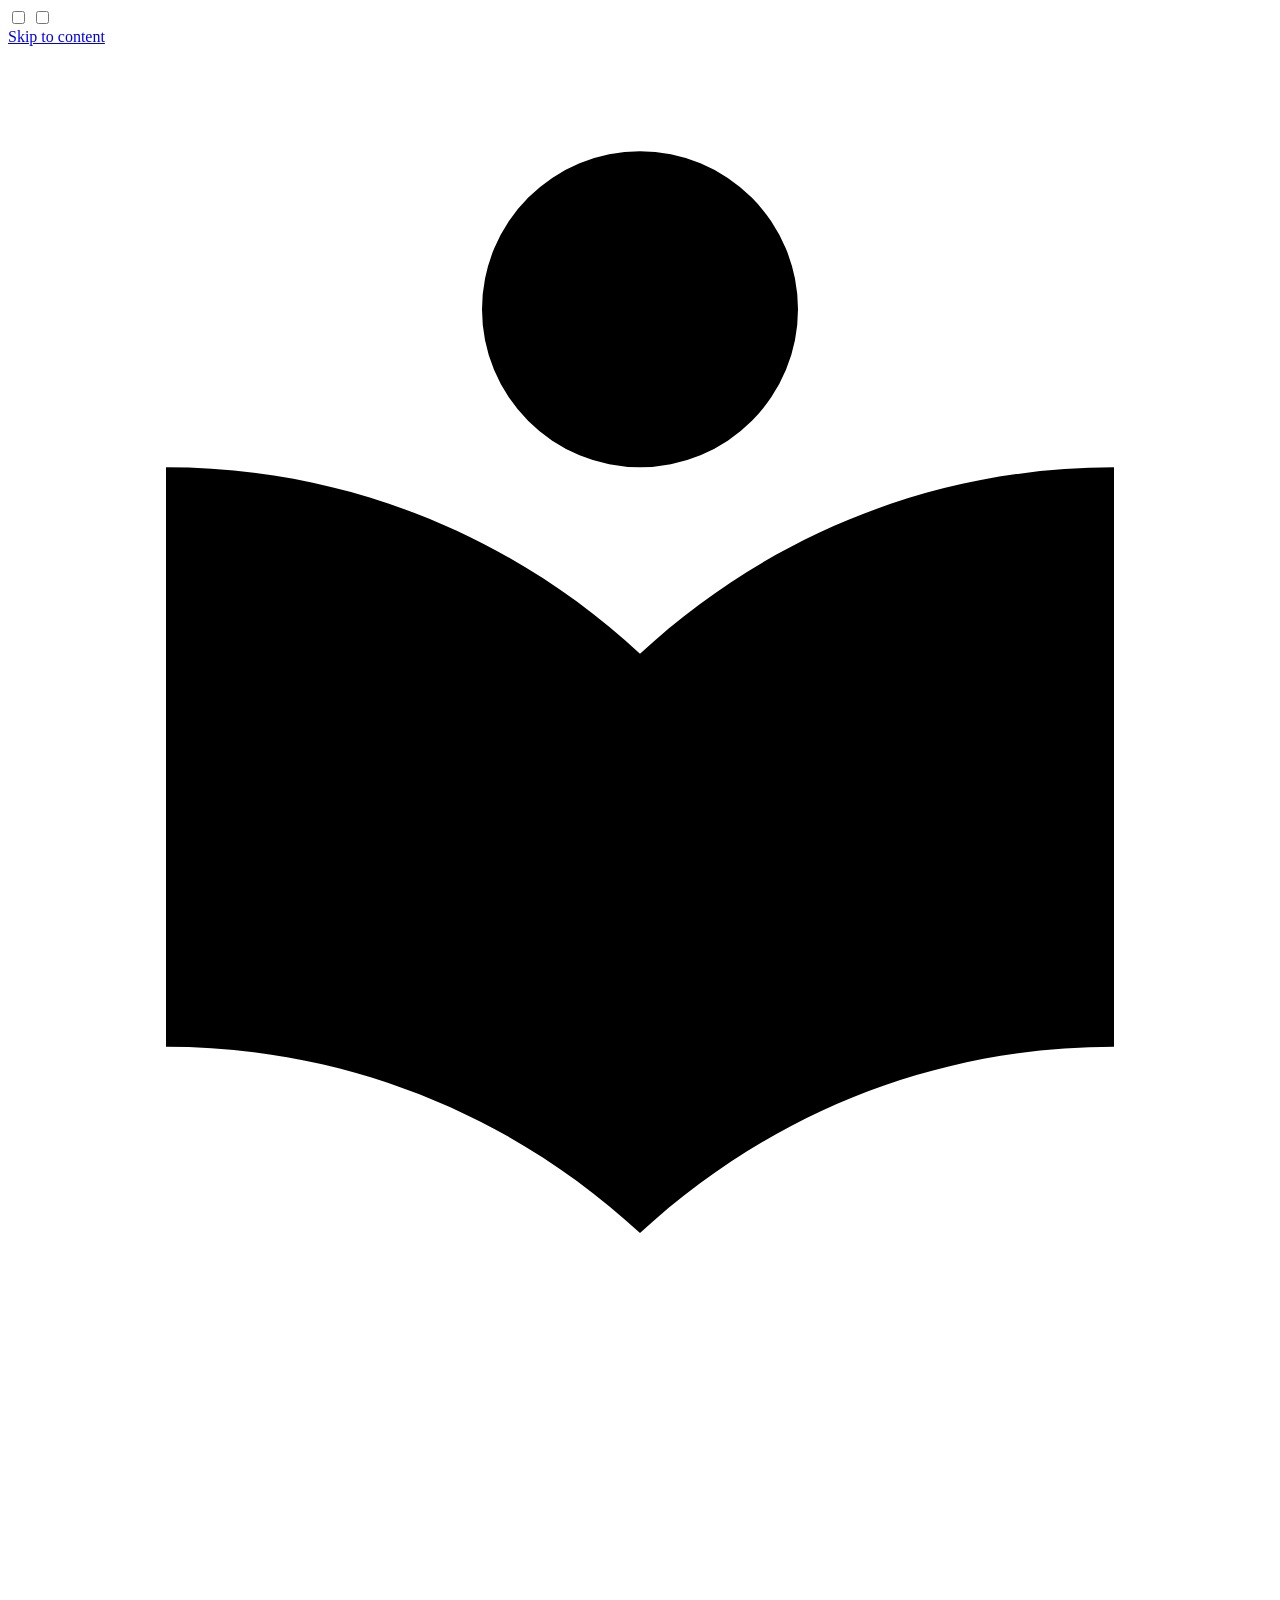
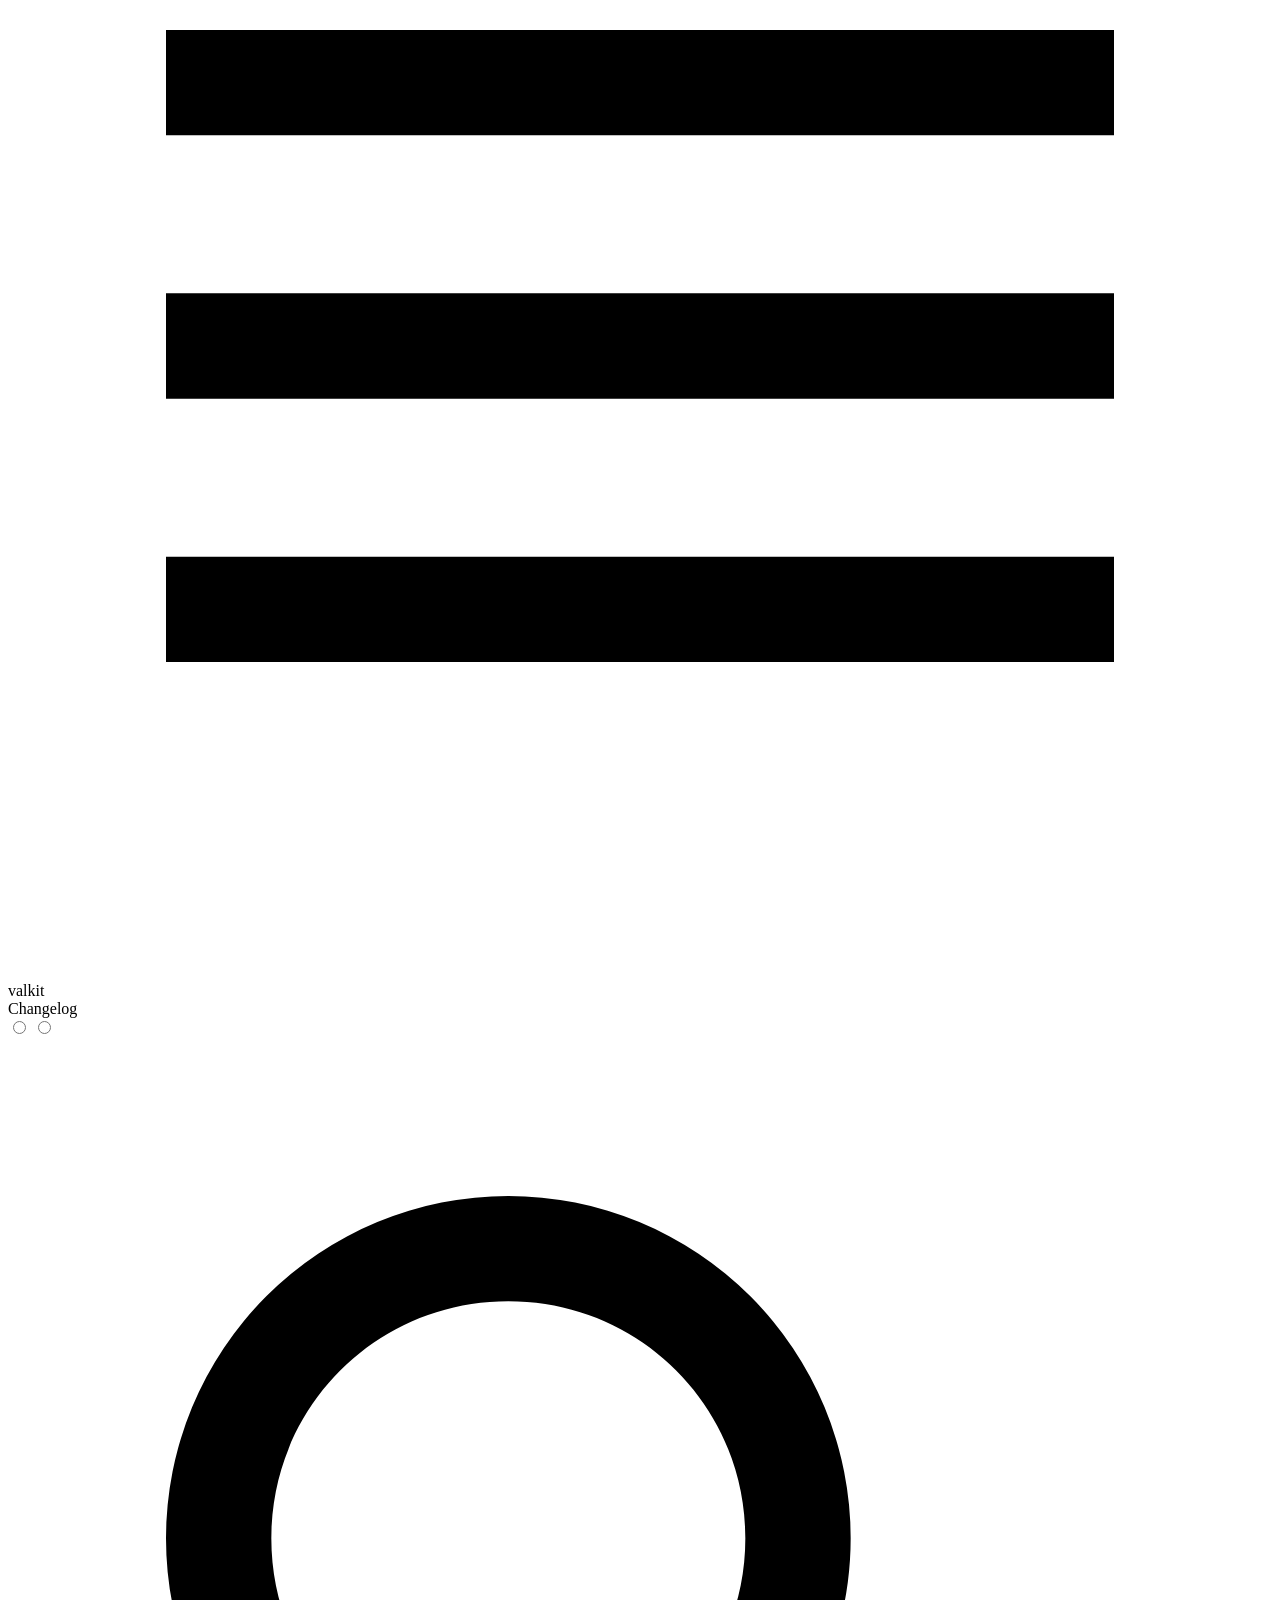
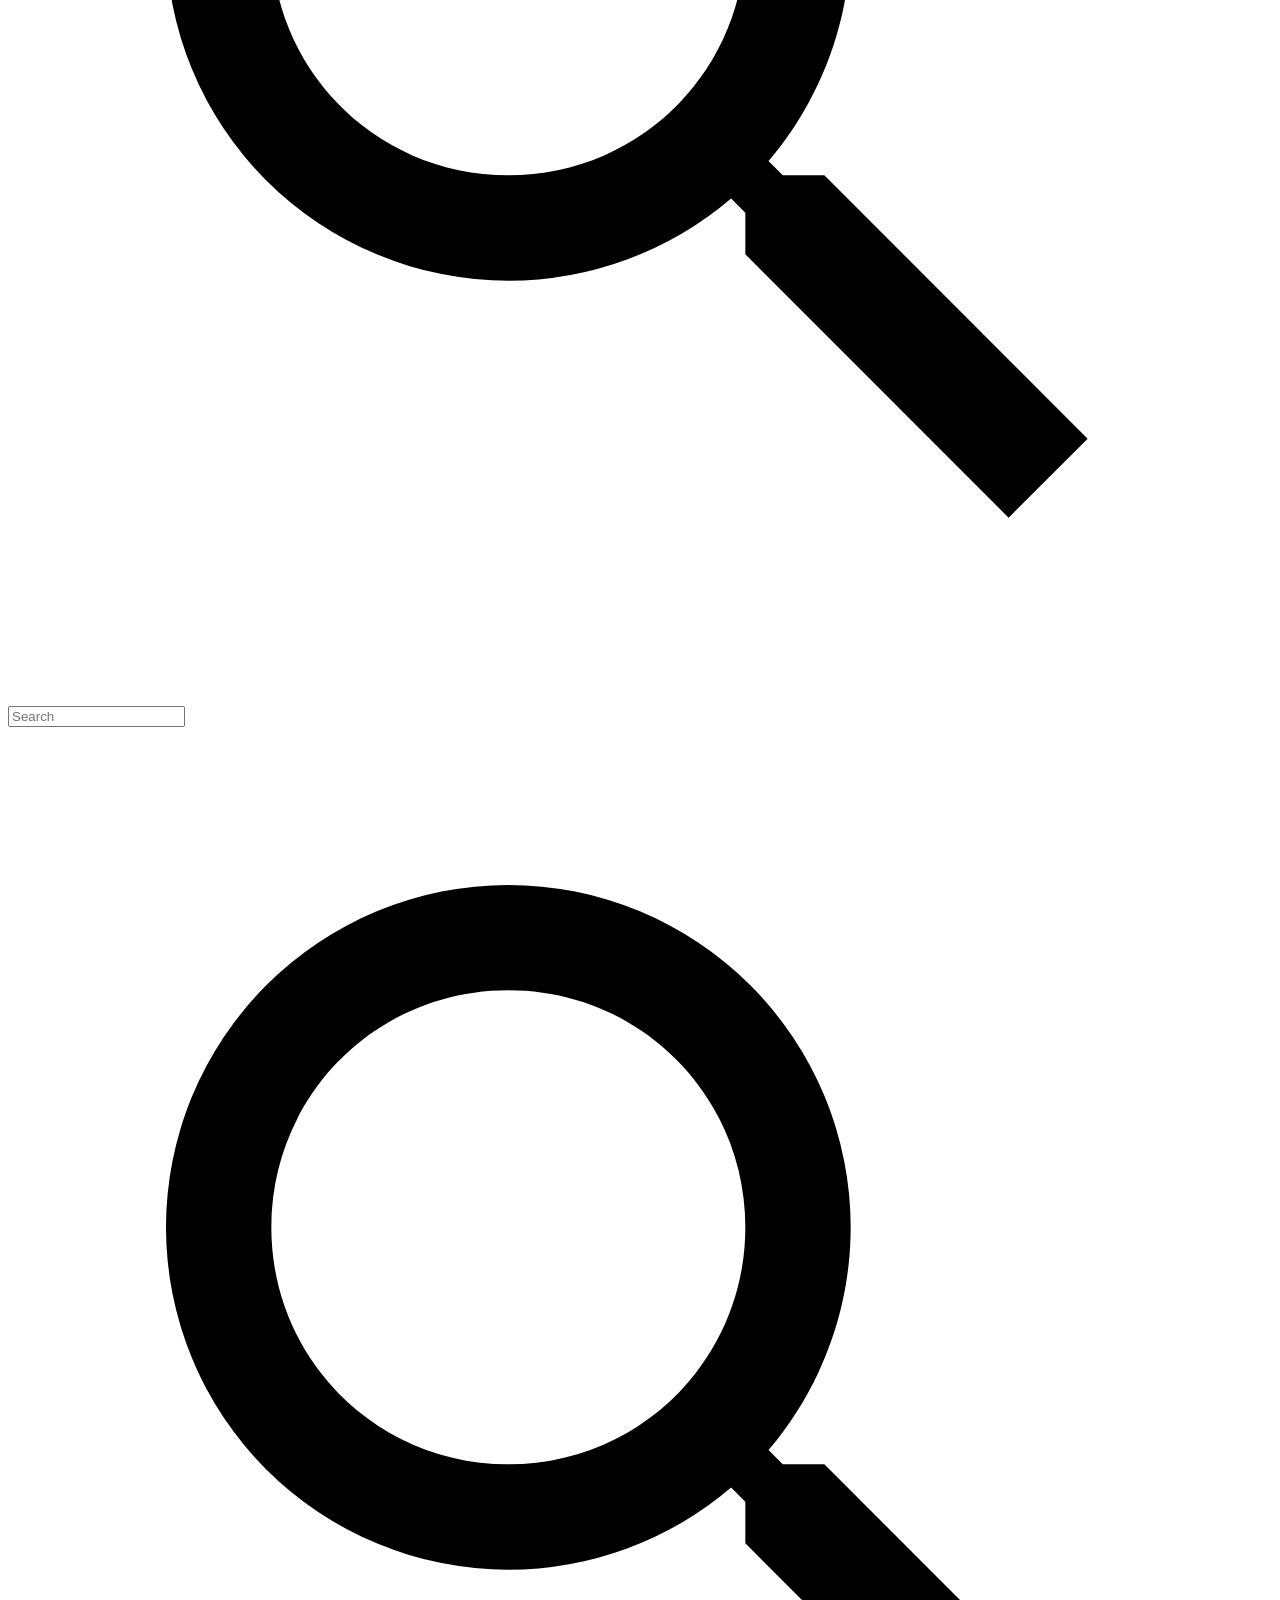
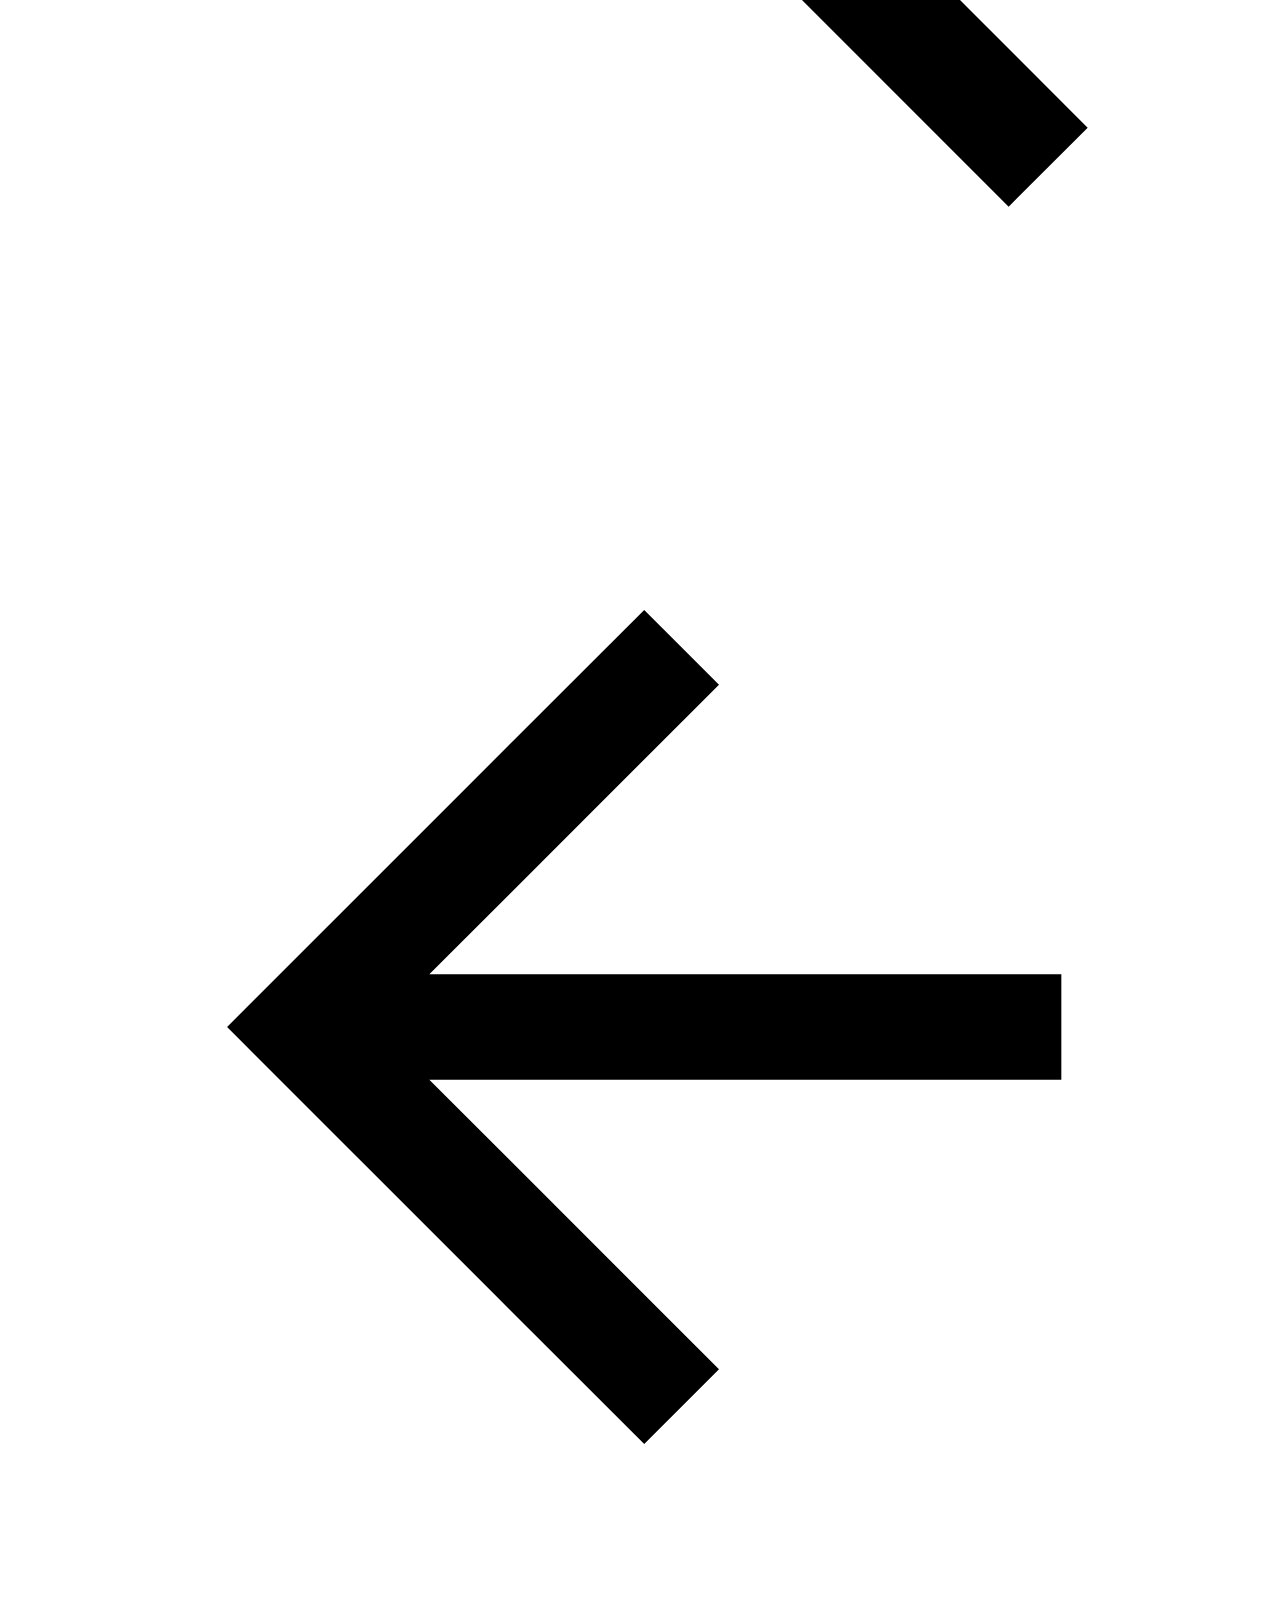
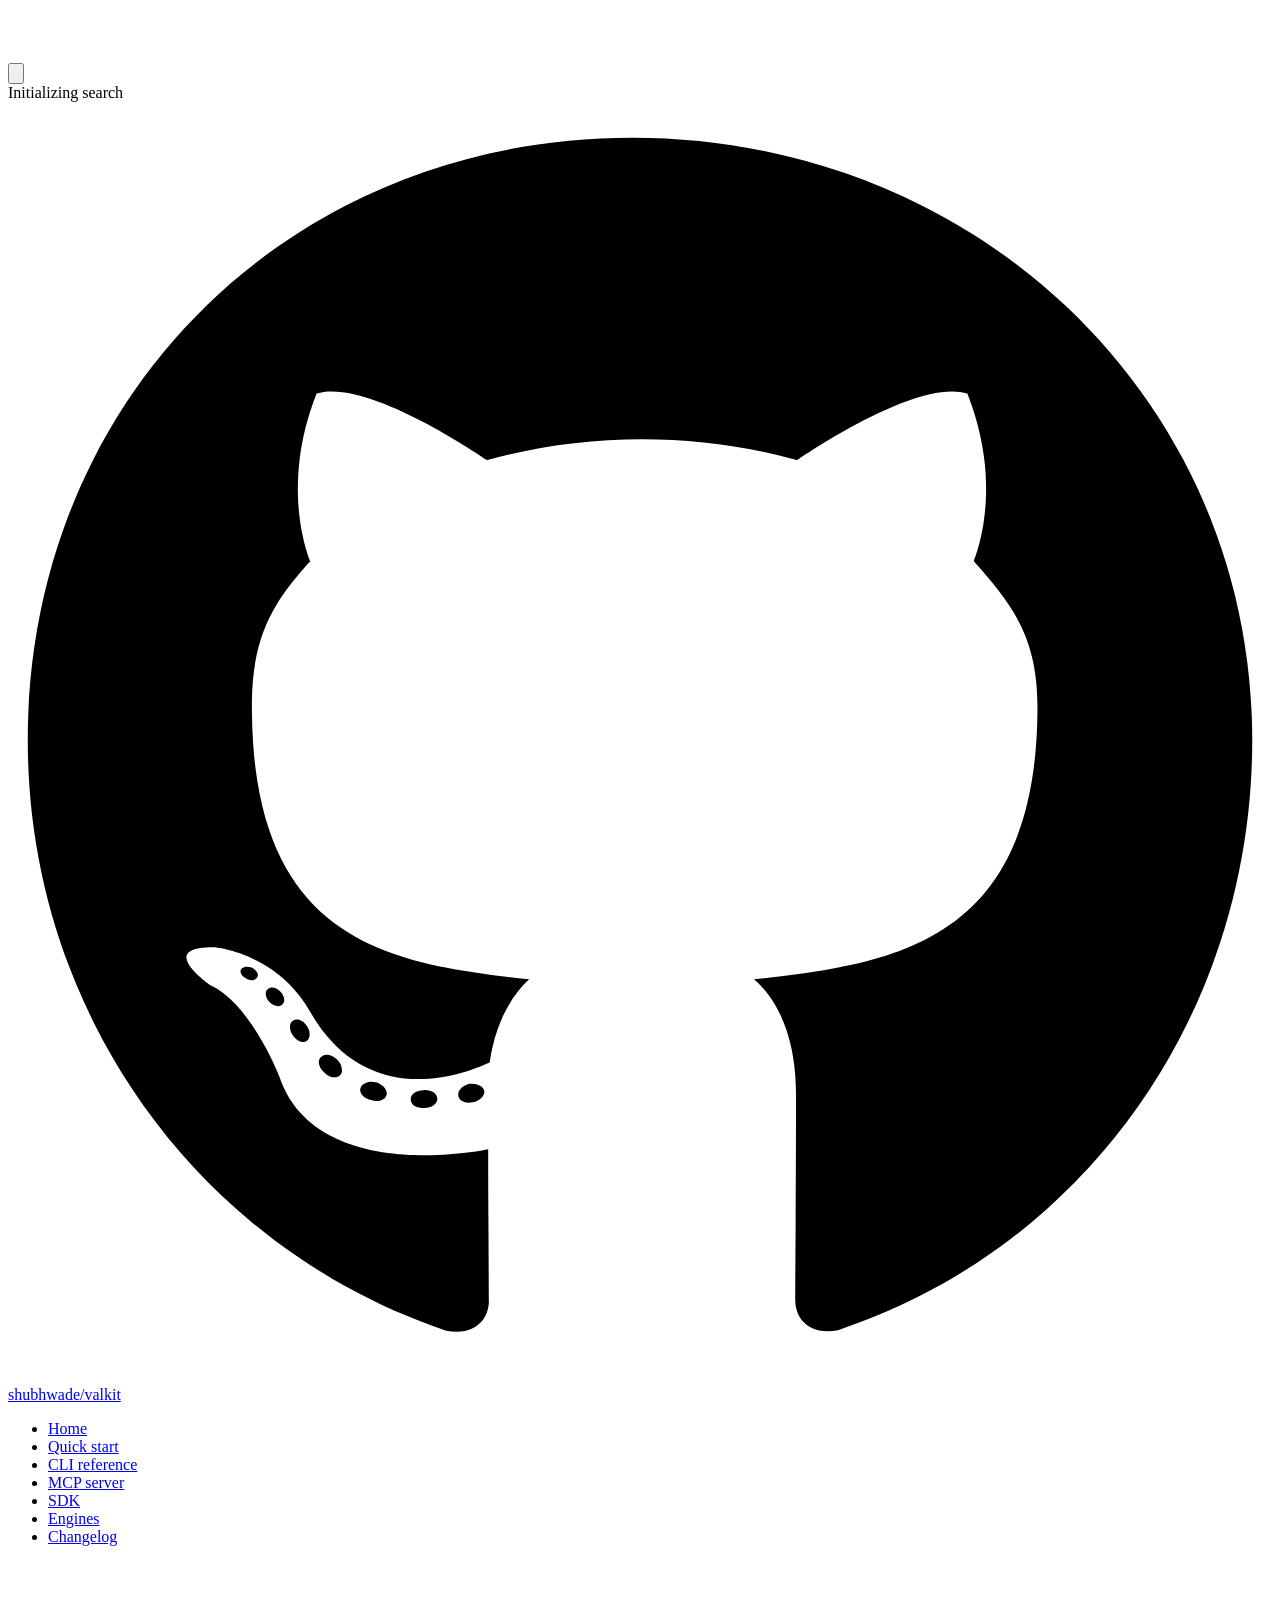
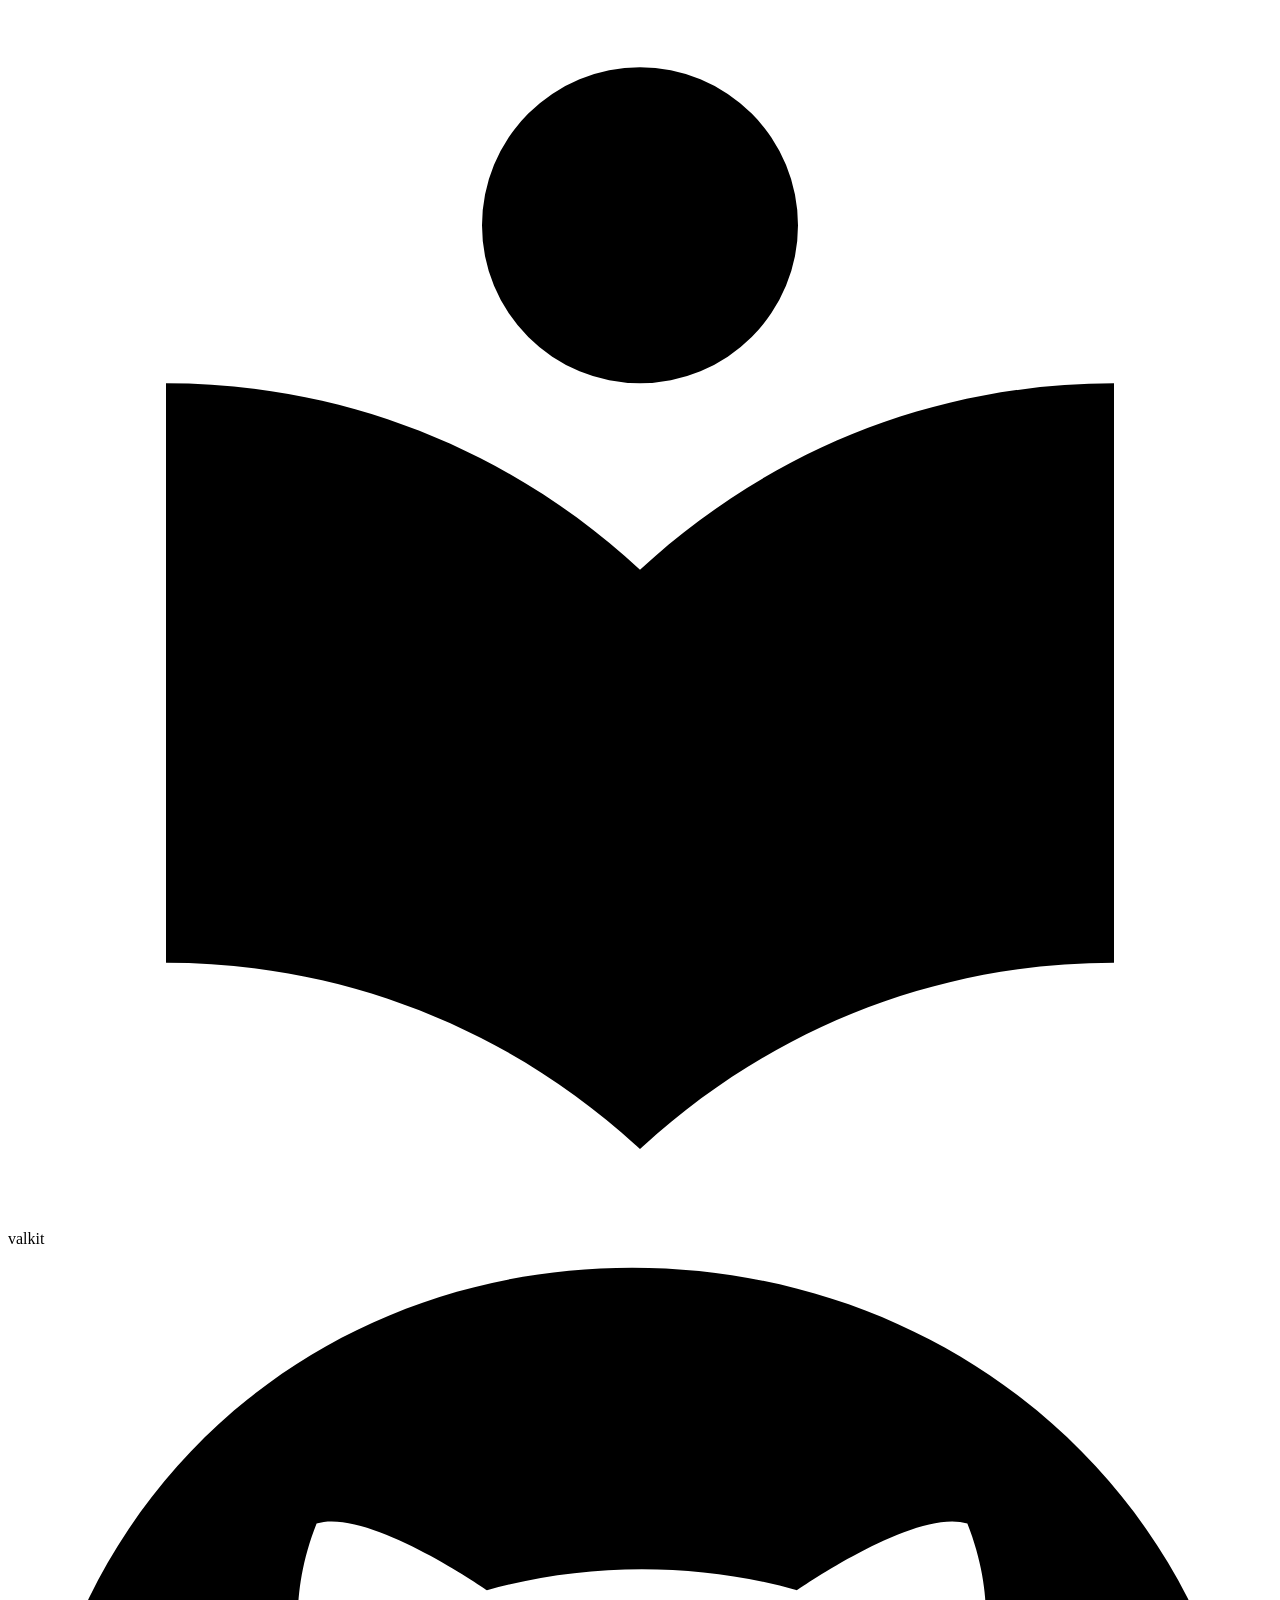
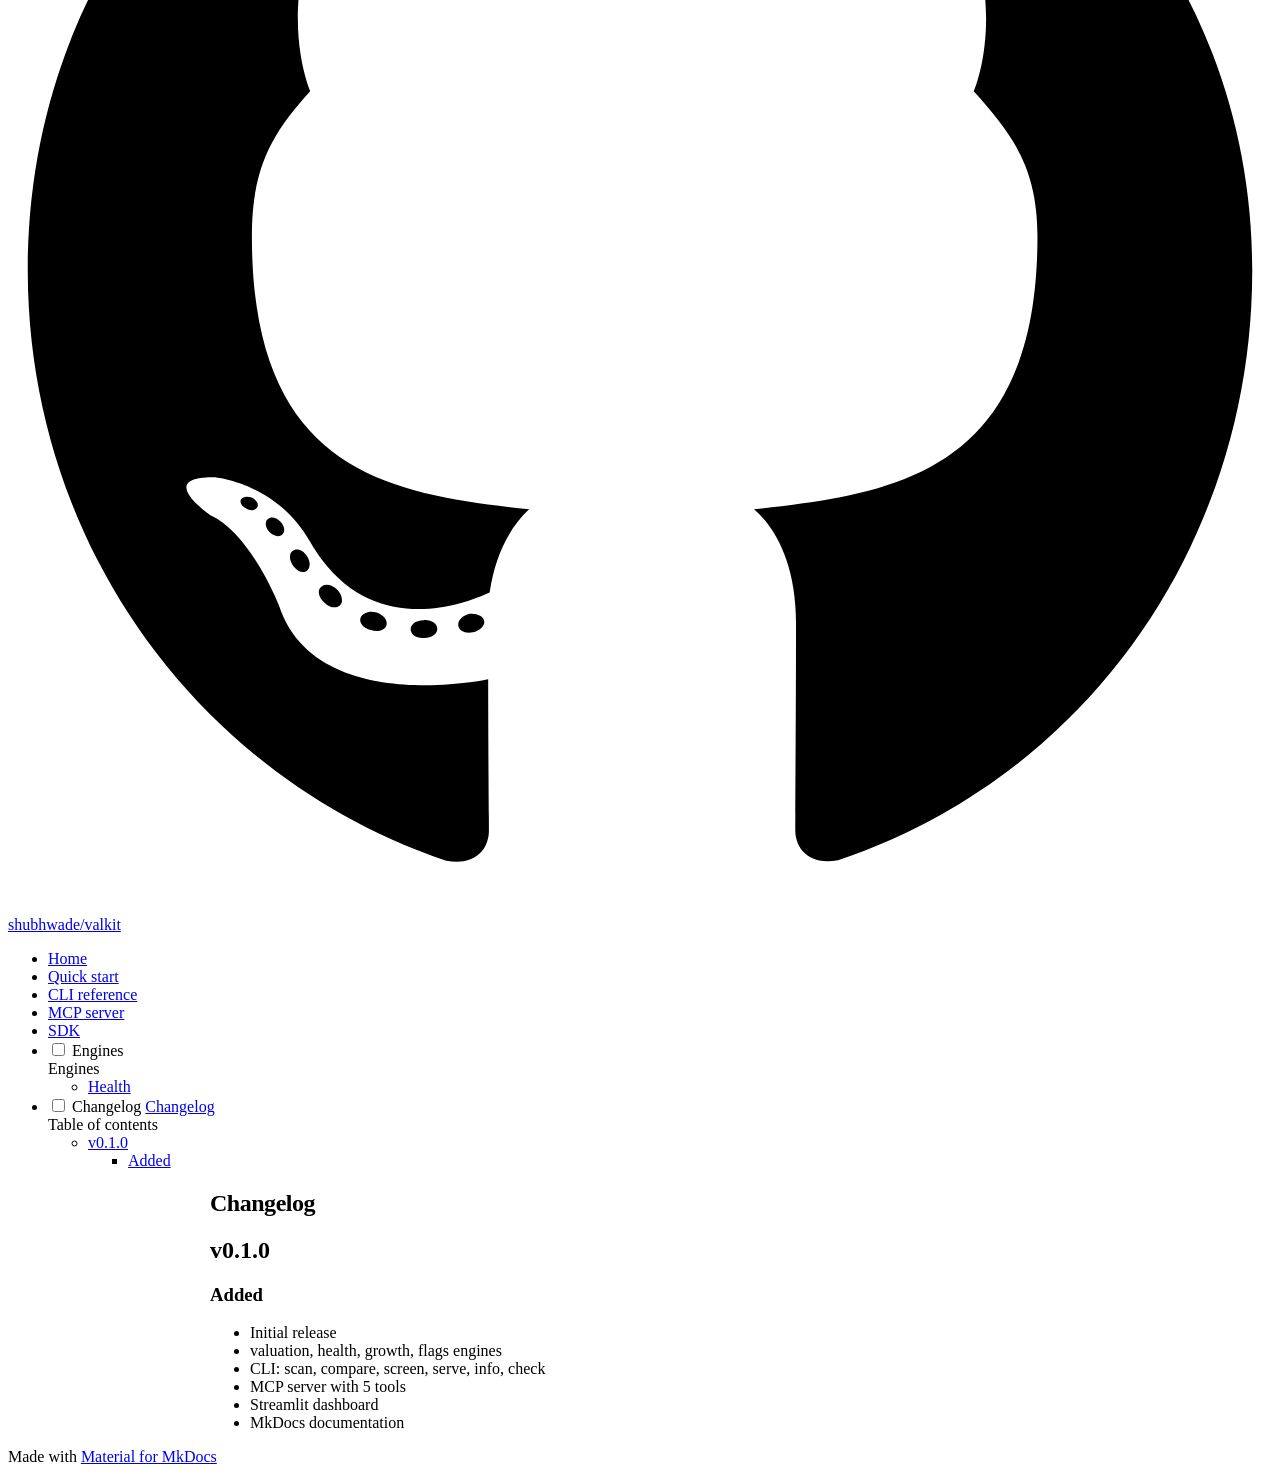
==== changelog/index.html @ 04580315 "Deployed 9774d62 with MkDocs version: 1.6.1" ====
<!doctype html>
<html lang="en" class="no-js">
  <head>
    
      <meta charset="utf-8">
      <meta name="viewport" content="width=device-width,initial-scale=1">
      
        <meta name="description" content="Financial statement analysis MCP server for AI IDEs">
      
      
      
        <link rel="canonical" href="https://shubhwade.github.io/valkit/changelog/">
      
      
        <link rel="prev" href="../engines/health/">
      
      
      
        
      
      
      <link rel="icon" href="../None">
      <meta name="generator" content="mkdocs-1.6.1, mkdocs-material-9.7.6">
    
    
      
        <title>Changelog - valkit</title>
      
    
    
      <link rel="stylesheet" href="../assets/stylesheets/main.484c7ddc.min.css">
      
        
        <link rel="stylesheet" href="../assets/stylesheets/palette.ab4e12ef.min.css">
      
      


    
    
      
    
    
      
        
        
        <link rel="preconnect" href="https://fonts.gstatic.com" crossorigin>
        <link rel="stylesheet" href="https://fonts.googleapis.com/css?family=JetBrains+Mono:300,300i,400,400i,700,700i%7CJetBrains+Mono:400,400i,700,700i&display=fallback">
        <style>:root{--md-text-font:"JetBrains Mono";--md-code-font:"JetBrains Mono"}</style>
      
    
    
      <link rel="stylesheet" href="../assets/_mkdocstrings.css">
    
      <link rel="stylesheet" href="../stylesheets/extra.css">
    
    <script>__md_scope=new URL("..",location),__md_hash=e=>[...e].reduce(((e,_)=>(e<<5)-e+_.charCodeAt(0)),0),__md_get=(e,_=localStorage,t=__md_scope)=>JSON.parse(_.getItem(t.pathname+"."+e)),__md_set=(e,_,t=localStorage,a=__md_scope)=>{try{t.setItem(a.pathname+"."+e,JSON.stringify(_))}catch(e){}}</script>
    
      

    
    
  </head>
  
  
    
    
      
    
    
    
    
    <body dir="ltr" data-md-color-scheme="slate" data-md-color-primary="black" data-md-color-accent="teal">
  
    
    <input class="md-toggle" data-md-toggle="drawer" type="checkbox" id="__drawer" autocomplete="off">
    <input class="md-toggle" data-md-toggle="search" type="checkbox" id="__search" autocomplete="off">
    <label class="md-overlay" for="__drawer"></label>
    <div data-md-component="skip">
      
        
        <a href="#changelog" class="md-skip">
          Skip to content
        </a>
      
    </div>
    <div data-md-component="announce">
      
    </div>
    
    
      

<header class="md-header" data-md-component="header">
  <nav class="md-header__inner md-grid" aria-label="Header">
    <a href=".." title="valkit" class="md-header__button md-logo" aria-label="valkit" data-md-component="logo">
      
  
  <svg xmlns="http://www.w3.org/2000/svg" viewBox="0 0 24 24"><path d="M12 8a3 3 0 0 0 3-3 3 3 0 0 0-3-3 3 3 0 0 0-3 3 3 3 0 0 0 3 3m0 3.54C9.64 9.35 6.5 8 3 8v11c3.5 0 6.64 1.35 9 3.54 2.36-2.19 5.5-3.54 9-3.54V8c-3.5 0-6.64 1.35-9 3.54"/></svg>

    </a>
    <label class="md-header__button md-icon" for="__drawer">
      
      <svg xmlns="http://www.w3.org/2000/svg" viewBox="0 0 24 24"><path d="M3 6h18v2H3zm0 5h18v2H3zm0 5h18v2H3z"/></svg>
    </label>
    <div class="md-header__title" data-md-component="header-title">
      <div class="md-header__ellipsis">
        <div class="md-header__topic">
          <span class="md-ellipsis">
            valkit
          </span>
        </div>
        <div class="md-header__topic" data-md-component="header-topic">
          <span class="md-ellipsis">
            
              Changelog
            
          </span>
        </div>
      </div>
    </div>
    
      
        <form class="md-header__option" data-md-component="palette">
  
    
    
    
    <input class="md-option" data-md-color-media="" data-md-color-scheme="slate" data-md-color-primary="black" data-md-color-accent="teal"  aria-label="Switch to light mode"  type="radio" name="__palette" id="__palette_0">
    
      <label class="md-header__button md-icon" title="Switch to light mode" for="__palette_1" hidden>
        <svg xmlns="http://www.w3.org/2000/svg" viewBox="0 0 24 24"><path d="M12 8a4 4 0 0 0-4 4 4 4 0 0 0 4 4 4 4 0 0 0 4-4 4 4 0 0 0-4-4m0 10a6 6 0 0 1-6-6 6 6 0 0 1 6-6 6 6 0 0 1 6 6 6 6 0 0 1-6 6m8-9.31V4h-4.69L12 .69 8.69 4H4v4.69L.69 12 4 15.31V20h4.69L12 23.31 15.31 20H20v-4.69L23.31 12z"/></svg>
      </label>
    
  
    
    
    
    <input class="md-option" data-md-color-media="" data-md-color-scheme="default" data-md-color-primary="black" data-md-color-accent="teal"  aria-label="Switch to dark mode"  type="radio" name="__palette" id="__palette_1">
    
      <label class="md-header__button md-icon" title="Switch to dark mode" for="__palette_0" hidden>
        <svg xmlns="http://www.w3.org/2000/svg" viewBox="0 0 24 24"><path d="M12 18c-.89 0-1.74-.2-2.5-.55C11.56 16.5 13 14.42 13 12s-1.44-4.5-3.5-5.45C10.26 6.2 11.11 6 12 6a6 6 0 0 1 6 6 6 6 0 0 1-6 6m8-9.31V4h-4.69L12 .69 8.69 4H4v4.69L.69 12 4 15.31V20h4.69L12 23.31 15.31 20H20v-4.69L23.31 12z"/></svg>
      </label>
    
  
</form>
      
    
    
      <script>var palette=__md_get("__palette");if(palette&&palette.color){if("(prefers-color-scheme)"===palette.color.media){var media=matchMedia("(prefers-color-scheme: light)"),input=document.querySelector(media.matches?"[data-md-color-media='(prefers-color-scheme: light)']":"[data-md-color-media='(prefers-color-scheme: dark)']");palette.color.media=input.getAttribute("data-md-color-media"),palette.color.scheme=input.getAttribute("data-md-color-scheme"),palette.color.primary=input.getAttribute("data-md-color-primary"),palette.color.accent=input.getAttribute("data-md-color-accent")}for(var[key,value]of Object.entries(palette.color))document.body.setAttribute("data-md-color-"+key,value)}</script>
    
    
    
      
      
        <label class="md-header__button md-icon" for="__search">
          
          <svg xmlns="http://www.w3.org/2000/svg" viewBox="0 0 24 24"><path d="M9.5 3A6.5 6.5 0 0 1 16 9.5c0 1.61-.59 3.09-1.56 4.23l.27.27h.79l5 5-1.5 1.5-5-5v-.79l-.27-.27A6.52 6.52 0 0 1 9.5 16 6.5 6.5 0 0 1 3 9.5 6.5 6.5 0 0 1 9.5 3m0 2C7 5 5 7 5 9.5S7 14 9.5 14 14 12 14 9.5 12 5 9.5 5"/></svg>
        </label>
        <div class="md-search" data-md-component="search" role="dialog">
  <label class="md-search__overlay" for="__search"></label>
  <div class="md-search__inner" role="search">
    <form class="md-search__form" name="search">
      <input type="text" class="md-search__input" name="query" aria-label="Search" placeholder="Search" autocapitalize="off" autocorrect="off" autocomplete="off" spellcheck="false" data-md-component="search-query" required>
      <label class="md-search__icon md-icon" for="__search">
        
        <svg xmlns="http://www.w3.org/2000/svg" viewBox="0 0 24 24"><path d="M9.5 3A6.5 6.5 0 0 1 16 9.5c0 1.61-.59 3.09-1.56 4.23l.27.27h.79l5 5-1.5 1.5-5-5v-.79l-.27-.27A6.52 6.52 0 0 1 9.5 16 6.5 6.5 0 0 1 3 9.5 6.5 6.5 0 0 1 9.5 3m0 2C7 5 5 7 5 9.5S7 14 9.5 14 14 12 14 9.5 12 5 9.5 5"/></svg>
        
        <svg xmlns="http://www.w3.org/2000/svg" viewBox="0 0 24 24"><path d="M20 11v2H8l5.5 5.5-1.42 1.42L4.16 12l7.92-7.92L13.5 5.5 8 11z"/></svg>
      </label>
      <nav class="md-search__options" aria-label="Search">
        
        <button type="reset" class="md-search__icon md-icon" title="Clear" aria-label="Clear" tabindex="-1">
          
          <svg xmlns="http://www.w3.org/2000/svg" viewBox="0 0 24 24"><path d="M19 6.41 17.59 5 12 10.59 6.41 5 5 6.41 10.59 12 5 17.59 6.41 19 12 13.41 17.59 19 19 17.59 13.41 12z"/></svg>
        </button>
      </nav>
      
    </form>
    <div class="md-search__output">
      <div class="md-search__scrollwrap" tabindex="0" data-md-scrollfix>
        <div class="md-search-result" data-md-component="search-result">
          <div class="md-search-result__meta">
            Initializing search
          </div>
          <ol class="md-search-result__list" role="presentation"></ol>
        </div>
      </div>
    </div>
  </div>
</div>
      
    
    
      <div class="md-header__source">
        <a href="https://github.com/shubhwade/valkit" title="Go to repository" class="md-source" data-md-component="source">
  <div class="md-source__icon md-icon">
    
    <svg xmlns="http://www.w3.org/2000/svg" viewBox="0 0 512 512"><!--! Font Awesome Free 7.1.0 by @fontawesome - https://fontawesome.com License - https://fontawesome.com/license/free (Icons: CC BY 4.0, Fonts: SIL OFL 1.1, Code: MIT License) Copyright 2025 Fonticons, Inc.--><path d="M173.9 397.4c0 2-2.3 3.6-5.2 3.6-3.3.3-5.6-1.3-5.6-3.6 0-2 2.3-3.6 5.2-3.6 3-.3 5.6 1.3 5.6 3.6m-31.1-4.5c-.7 2 1.3 4.3 4.3 4.9 2.6 1 5.6 0 6.2-2s-1.3-4.3-4.3-5.2c-2.6-.7-5.5.3-6.2 2.3m44.2-1.7c-2.9.7-4.9 2.6-4.6 4.9.3 2 2.9 3.3 5.9 2.6 2.9-.7 4.9-2.6 4.6-4.6-.3-1.9-3-3.2-5.9-2.9M252.8 8C114.1 8 8 113.3 8 252c0 110.9 69.8 205.8 169.5 239.2 12.8 2.3 17.3-5.6 17.3-12.1 0-6.2-.3-40.4-.3-61.4 0 0-70 15-84.7-29.8 0 0-11.4-29.1-27.8-36.6 0 0-22.9-15.7 1.6-15.4 0 0 24.9 2 38.6 25.8 21.9 38.6 58.6 27.5 72.9 20.9 2.3-16 8.8-27.1 16-33.7-55.9-6.2-112.3-14.3-112.3-110.5 0-27.5 7.6-41.3 23.6-58.9-2.6-6.5-11.1-33.3 2.6-67.9 20.9-6.5 69 27 69 27 20-5.6 41.5-8.5 62.8-8.5s42.8 2.9 62.8 8.5c0 0 48.1-33.6 69-27 13.7 34.7 5.2 61.4 2.6 67.9 16 17.7 25.8 31.5 25.8 58.9 0 96.5-58.9 104.2-114.8 110.5 9.2 7.9 17 22.9 17 46.4 0 33.7-.3 75.4-.3 83.6 0 6.5 4.6 14.4 17.3 12.1C436.2 457.8 504 362.9 504 252 504 113.3 391.5 8 252.8 8M105.2 352.9c-1.3 1-1 3.3.7 5.2 1.6 1.6 3.9 2.3 5.2 1 1.3-1 1-3.3-.7-5.2-1.6-1.6-3.9-2.3-5.2-1m-10.8-8.1c-.7 1.3.3 2.9 2.3 3.9 1.6 1 3.6.7 4.3-.7.7-1.3-.3-2.9-2.3-3.9-2-.6-3.6-.3-4.3.7m32.4 35.6c-1.6 1.3-1 4.3 1.3 6.2 2.3 2.3 5.2 2.6 6.5 1 1.3-1.3.7-4.3-1.3-6.2-2.2-2.3-5.2-2.6-6.5-1m-11.4-14.7c-1.6 1-1.6 3.6 0 5.9s4.3 3.3 5.6 2.3c1.6-1.3 1.6-3.9 0-6.2-1.4-2.3-4-3.3-5.6-2"/></svg>
  </div>
  <div class="md-source__repository">
    shubhwade/valkit
  </div>
</a>
      </div>
    
  </nav>
  
</header>
    
    <div class="md-container" data-md-component="container">
      
      
        
          
            
<nav class="md-tabs" aria-label="Tabs" data-md-component="tabs">
  <div class="md-grid">
    <ul class="md-tabs__list">
      
        
  
  
  
  
    <li class="md-tabs__item">
      <a href=".." class="md-tabs__link">
        
  
  
    
  
  Home

      </a>
    </li>
  

      
        
  
  
  
  
    <li class="md-tabs__item">
      <a href="../quickstart/" class="md-tabs__link">
        
  
  
    
  
  Quick start

      </a>
    </li>
  

      
        
  
  
  
  
    <li class="md-tabs__item">
      <a href="../cli/" class="md-tabs__link">
        
  
  
    
  
  CLI reference

      </a>
    </li>
  

      
        
  
  
  
  
    <li class="md-tabs__item">
      <a href="../mcp/" class="md-tabs__link">
        
  
  
    
  
  MCP server

      </a>
    </li>
  

      
        
  
  
  
  
    <li class="md-tabs__item">
      <a href="../sdk/" class="md-tabs__link">
        
  
  
    
  
  SDK

      </a>
    </li>
  

      
        
  
  
  
  
    
    
      <li class="md-tabs__item">
        <a href="../engines/health/" class="md-tabs__link">
          
  
  
    
  
  Engines

        </a>
      </li>
    
  

      
        
  
  
  
    
  
  
    <li class="md-tabs__item md-tabs__item--active">
      <a href="./" class="md-tabs__link">
        
  
  
    
  
  Changelog

      </a>
    </li>
  

      
    </ul>
  </div>
</nav>
          
        
      
      <main class="md-main" data-md-component="main">
        <div class="md-main__inner md-grid">
          
            
              
              <div class="md-sidebar md-sidebar--primary" data-md-component="sidebar" data-md-type="navigation" >
                <div class="md-sidebar__scrollwrap">
                  <div class="md-sidebar__inner">
                    


  


  

<nav class="md-nav md-nav--primary md-nav--lifted md-nav--integrated" aria-label="Navigation" data-md-level="0">
  <label class="md-nav__title" for="__drawer">
    <a href=".." title="valkit" class="md-nav__button md-logo" aria-label="valkit" data-md-component="logo">
      
  
  <svg xmlns="http://www.w3.org/2000/svg" viewBox="0 0 24 24"><path d="M12 8a3 3 0 0 0 3-3 3 3 0 0 0-3-3 3 3 0 0 0-3 3 3 3 0 0 0 3 3m0 3.54C9.64 9.35 6.5 8 3 8v11c3.5 0 6.64 1.35 9 3.54 2.36-2.19 5.5-3.54 9-3.54V8c-3.5 0-6.64 1.35-9 3.54"/></svg>

    </a>
    valkit
  </label>
  
    <div class="md-nav__source">
      <a href="https://github.com/shubhwade/valkit" title="Go to repository" class="md-source" data-md-component="source">
  <div class="md-source__icon md-icon">
    
    <svg xmlns="http://www.w3.org/2000/svg" viewBox="0 0 512 512"><!--! Font Awesome Free 7.1.0 by @fontawesome - https://fontawesome.com License - https://fontawesome.com/license/free (Icons: CC BY 4.0, Fonts: SIL OFL 1.1, Code: MIT License) Copyright 2025 Fonticons, Inc.--><path d="M173.9 397.4c0 2-2.3 3.6-5.2 3.6-3.3.3-5.6-1.3-5.6-3.6 0-2 2.3-3.6 5.2-3.6 3-.3 5.6 1.3 5.6 3.6m-31.1-4.5c-.7 2 1.3 4.3 4.3 4.9 2.6 1 5.6 0 6.2-2s-1.3-4.3-4.3-5.2c-2.6-.7-5.5.3-6.2 2.3m44.2-1.7c-2.9.7-4.9 2.6-4.6 4.9.3 2 2.9 3.3 5.9 2.6 2.9-.7 4.9-2.6 4.6-4.6-.3-1.9-3-3.2-5.9-2.9M252.8 8C114.1 8 8 113.3 8 252c0 110.9 69.8 205.8 169.5 239.2 12.8 2.3 17.3-5.6 17.3-12.1 0-6.2-.3-40.4-.3-61.4 0 0-70 15-84.7-29.8 0 0-11.4-29.1-27.8-36.6 0 0-22.9-15.7 1.6-15.4 0 0 24.9 2 38.6 25.8 21.9 38.6 58.6 27.5 72.9 20.9 2.3-16 8.8-27.1 16-33.7-55.9-6.2-112.3-14.3-112.3-110.5 0-27.5 7.6-41.3 23.6-58.9-2.6-6.5-11.1-33.3 2.6-67.9 20.9-6.5 69 27 69 27 20-5.6 41.5-8.5 62.8-8.5s42.8 2.9 62.8 8.5c0 0 48.1-33.6 69-27 13.7 34.7 5.2 61.4 2.6 67.9 16 17.7 25.8 31.5 25.8 58.9 0 96.5-58.9 104.2-114.8 110.5 9.2 7.9 17 22.9 17 46.4 0 33.7-.3 75.4-.3 83.6 0 6.5 4.6 14.4 17.3 12.1C436.2 457.8 504 362.9 504 252 504 113.3 391.5 8 252.8 8M105.2 352.9c-1.3 1-1 3.3.7 5.2 1.6 1.6 3.9 2.3 5.2 1 1.3-1 1-3.3-.7-5.2-1.6-1.6-3.9-2.3-5.2-1m-10.8-8.1c-.7 1.3.3 2.9 2.3 3.9 1.6 1 3.6.7 4.3-.7.7-1.3-.3-2.9-2.3-3.9-2-.6-3.6-.3-4.3.7m32.4 35.6c-1.6 1.3-1 4.3 1.3 6.2 2.3 2.3 5.2 2.6 6.5 1 1.3-1.3.7-4.3-1.3-6.2-2.2-2.3-5.2-2.6-6.5-1m-11.4-14.7c-1.6 1-1.6 3.6 0 5.9s4.3 3.3 5.6 2.3c1.6-1.3 1.6-3.9 0-6.2-1.4-2.3-4-3.3-5.6-2"/></svg>
  </div>
  <div class="md-source__repository">
    shubhwade/valkit
  </div>
</a>
    </div>
  
  <ul class="md-nav__list" data-md-scrollfix>
    
      
      
  
  
  
  
    <li class="md-nav__item">
      <a href=".." class="md-nav__link">
        
  
  
  <span class="md-ellipsis">
    
  
    Home
  

    
  </span>
  
  

      </a>
    </li>
  

    
      
      
  
  
  
  
    <li class="md-nav__item">
      <a href="../quickstart/" class="md-nav__link">
        
  
  
  <span class="md-ellipsis">
    
  
    Quick start
  

    
  </span>
  
  

      </a>
    </li>
  

    
      
      
  
  
  
  
    <li class="md-nav__item">
      <a href="../cli/" class="md-nav__link">
        
  
  
  <span class="md-ellipsis">
    
  
    CLI reference
  

    
  </span>
  
  

      </a>
    </li>
  

    
      
      
  
  
  
  
    <li class="md-nav__item">
      <a href="../mcp/" class="md-nav__link">
        
  
  
  <span class="md-ellipsis">
    
  
    MCP server
  

    
  </span>
  
  

      </a>
    </li>
  

    
      
      
  
  
  
  
    <li class="md-nav__item">
      <a href="../sdk/" class="md-nav__link">
        
  
  
  <span class="md-ellipsis">
    
  
    SDK
  

    
  </span>
  
  

      </a>
    </li>
  

    
      
      
  
  
  
  
    
    
      
        
      
    
    
    
      
      
        
      
    
    
    <li class="md-nav__item md-nav__item--nested">
      
        
        
        <input class="md-nav__toggle md-toggle " type="checkbox" id="__nav_6" >
        
          
          <label class="md-nav__link" for="__nav_6" id="__nav_6_label" tabindex="0">
            
  
  
  <span class="md-ellipsis">
    
  
    Engines
  

    
  </span>
  
  

            <span class="md-nav__icon md-icon"></span>
          </label>
        
        <nav class="md-nav" data-md-level="1" aria-labelledby="__nav_6_label" aria-expanded="false">
          <label class="md-nav__title" for="__nav_6">
            <span class="md-nav__icon md-icon"></span>
            
  
    Engines
  

          </label>
          <ul class="md-nav__list" data-md-scrollfix>
            
              
                
  
  
  
  
    <li class="md-nav__item">
      <a href="../engines/health/" class="md-nav__link">
        
  
  
  <span class="md-ellipsis">
    
  
    Health
  

    
  </span>
  
  

      </a>
    </li>
  

              
            
          </ul>
        </nav>
      
    </li>
  

    
      
      
  
  
    
  
  
  
    <li class="md-nav__item md-nav__item--active">
      
      <input class="md-nav__toggle md-toggle" type="checkbox" id="__toc">
      
      
        
      
      
        <label class="md-nav__link md-nav__link--active" for="__toc">
          
  
  
  <span class="md-ellipsis">
    
  
    Changelog
  

    
  </span>
  
  

          <span class="md-nav__icon md-icon"></span>
        </label>
      
      <a href="./" class="md-nav__link md-nav__link--active">
        
  
  
  <span class="md-ellipsis">
    
  
    Changelog
  

    
  </span>
  
  

      </a>
      
        

<nav class="md-nav md-nav--secondary" aria-label="Table of contents">
  
  
  
    
  
  
    <label class="md-nav__title" for="__toc">
      <span class="md-nav__icon md-icon"></span>
      Table of contents
    </label>
    <ul class="md-nav__list" data-md-component="toc" data-md-scrollfix>
      
        <li class="md-nav__item">
  <a href="#v010" class="md-nav__link">
    <span class="md-ellipsis">
      
        v0.1.0
      
    </span>
  </a>
  
    <nav class="md-nav" aria-label="v0.1.0">
      <ul class="md-nav__list">
        
          <li class="md-nav__item">
  <a href="#added" class="md-nav__link">
    <span class="md-ellipsis">
      
        Added
      
    </span>
  </a>
  
</li>
        
      </ul>
    </nav>
  
</li>
      
    </ul>
  
</nav>
      
    </li>
  

    
  </ul>
</nav>
                  </div>
                </div>
              </div>
            
            
          
          
            <div class="md-content" data-md-component="content">
              
              <article class="md-content__inner md-typeset">
                
                  


  
  


<h1 id="changelog">Changelog</h1>
<h2 id="v010">v0.1.0</h2>
<h3 id="added">Added</h3>
<ul>
<li>Initial release</li>
<li>valuation, health, growth, flags engines</li>
<li>CLI: scan, compare, screen, serve, info, check</li>
<li>MCP server with 5 tools</li>
<li>Streamlit dashboard</li>
<li>MkDocs documentation</li>
</ul>












                
              </article>
            </div>
          
          
<script>var target=document.getElementById(location.hash.slice(1));target&&target.name&&(target.checked=target.name.startsWith("__tabbed_"))</script>
        </div>
        
          <button type="button" class="md-top md-icon" data-md-component="top" hidden>
  
  <svg xmlns="http://www.w3.org/2000/svg" viewBox="0 0 24 24"><path d="M13 20h-2V8l-5.5 5.5-1.42-1.42L12 4.16l7.92 7.92-1.42 1.42L13 8z"/></svg>
  Back to top
</button>
        
      </main>
      
        <footer class="md-footer">
  
  <div class="md-footer-meta md-typeset">
    <div class="md-footer-meta__inner md-grid">
      <div class="md-copyright">
  
  
    Made with
    <a href="https://squidfunk.github.io/mkdocs-material/" target="_blank" rel="noopener">
      Material for MkDocs
    </a>
  
</div>
      
    </div>
  </div>
</footer>
      
    </div>
    <div class="md-dialog" data-md-component="dialog">
      <div class="md-dialog__inner md-typeset"></div>
    </div>
    
    
    
      
      
      <script id="__config" type="application/json">{"annotate": null, "base": "..", "features": ["navigation.tabs", "navigation.sections", "navigation.top", "content.code.copy", "content.code.annotate", "search.highlight", "toc.integrate", "navigation.indexes"], "search": "../assets/javascripts/workers/search.2c215733.min.js", "tags": null, "translations": {"clipboard.copied": "Copied to clipboard", "clipboard.copy": "Copy to clipboard", "search.result.more.one": "1 more on this page", "search.result.more.other": "# more on this page", "search.result.none": "No matching documents", "search.result.one": "1 matching document", "search.result.other": "# matching documents", "search.result.placeholder": "Type to start searching", "search.result.term.missing": "Missing", "select.version": "Select version"}, "version": null}</script>
    
    
      <script src="../assets/javascripts/bundle.79ae519e.min.js"></script>
      
    
  </body>
</html>
---- stylesheets/extra.css ----
:root {
  --md-text-font: "JetBrains Mono", monospace;
}

.md-content {
  max-width: 860px;
  margin: 0 auto;
}

.md-typeset h1 {
  font-weight: 700;
  letter-spacing: -0.02em;
}

.md-typeset p {
  line-height: 1.8;
}

.md-typeset table {
  width: 100%;
}
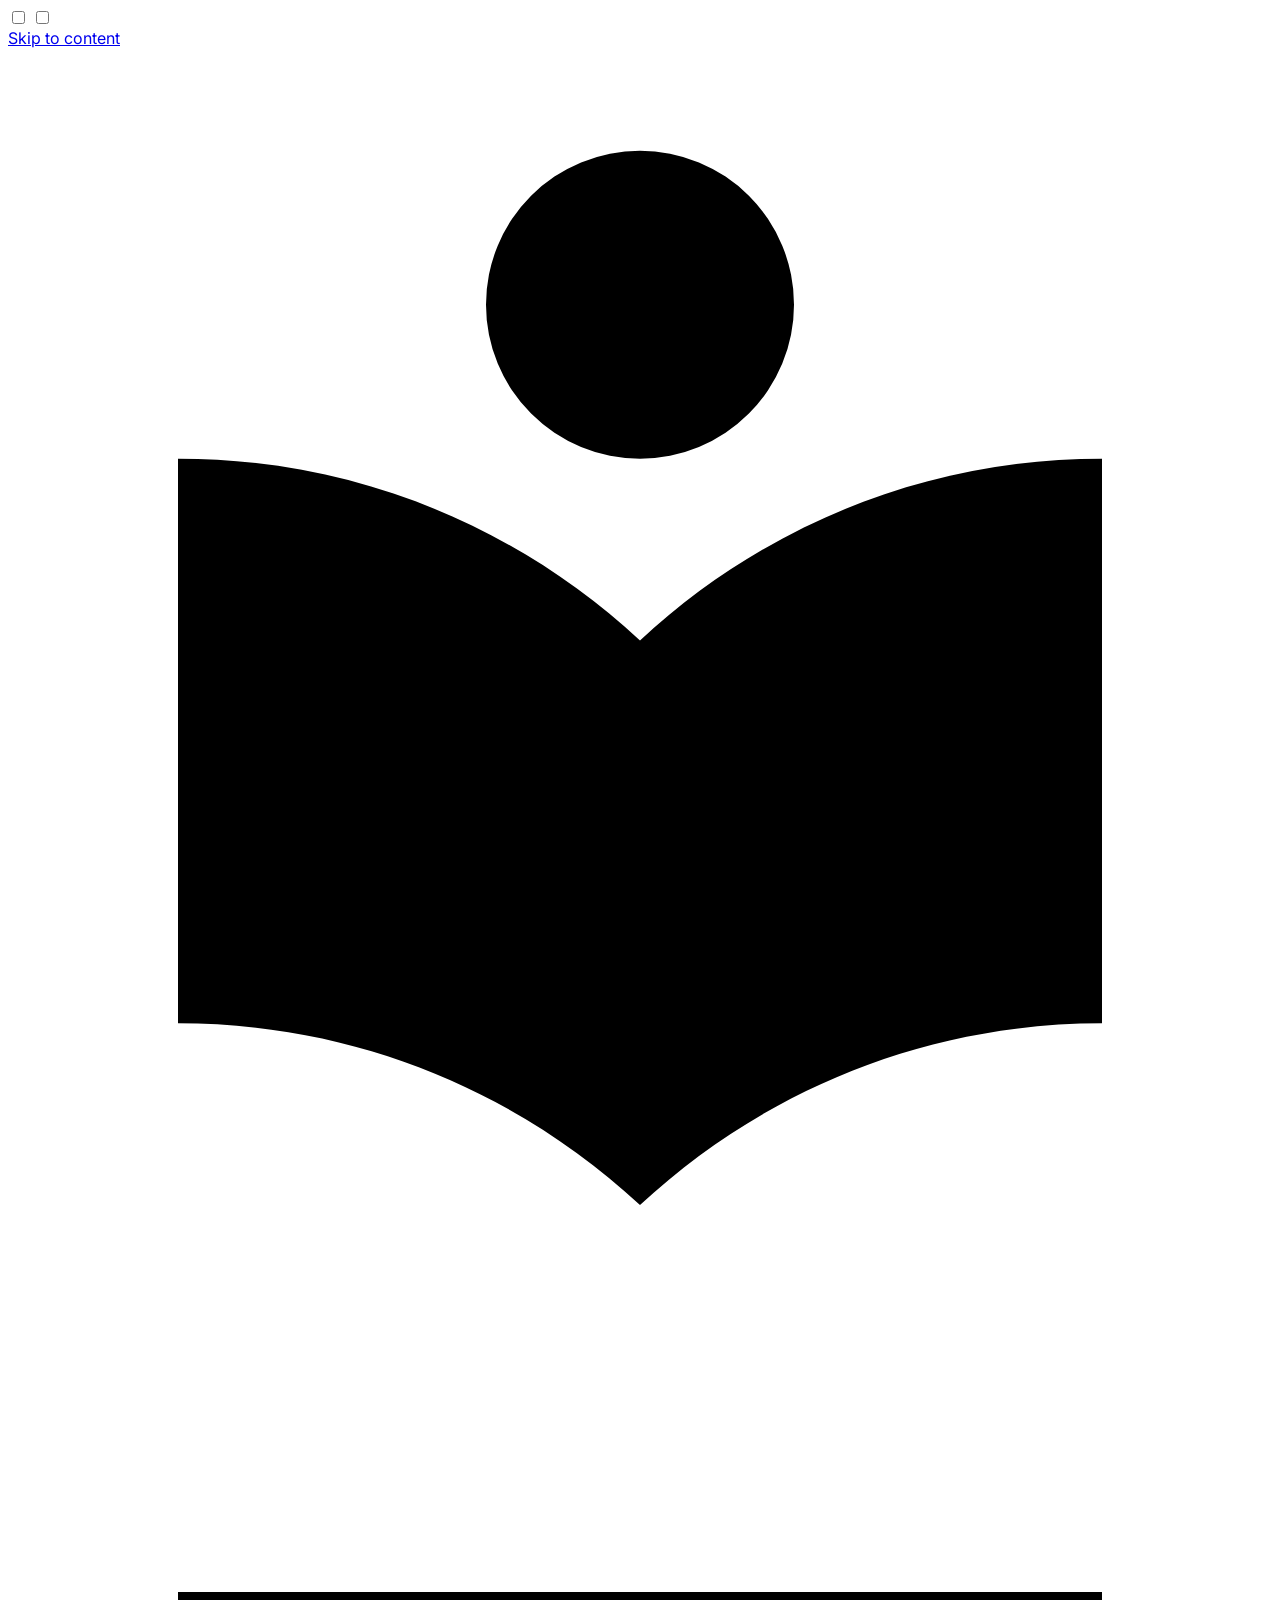
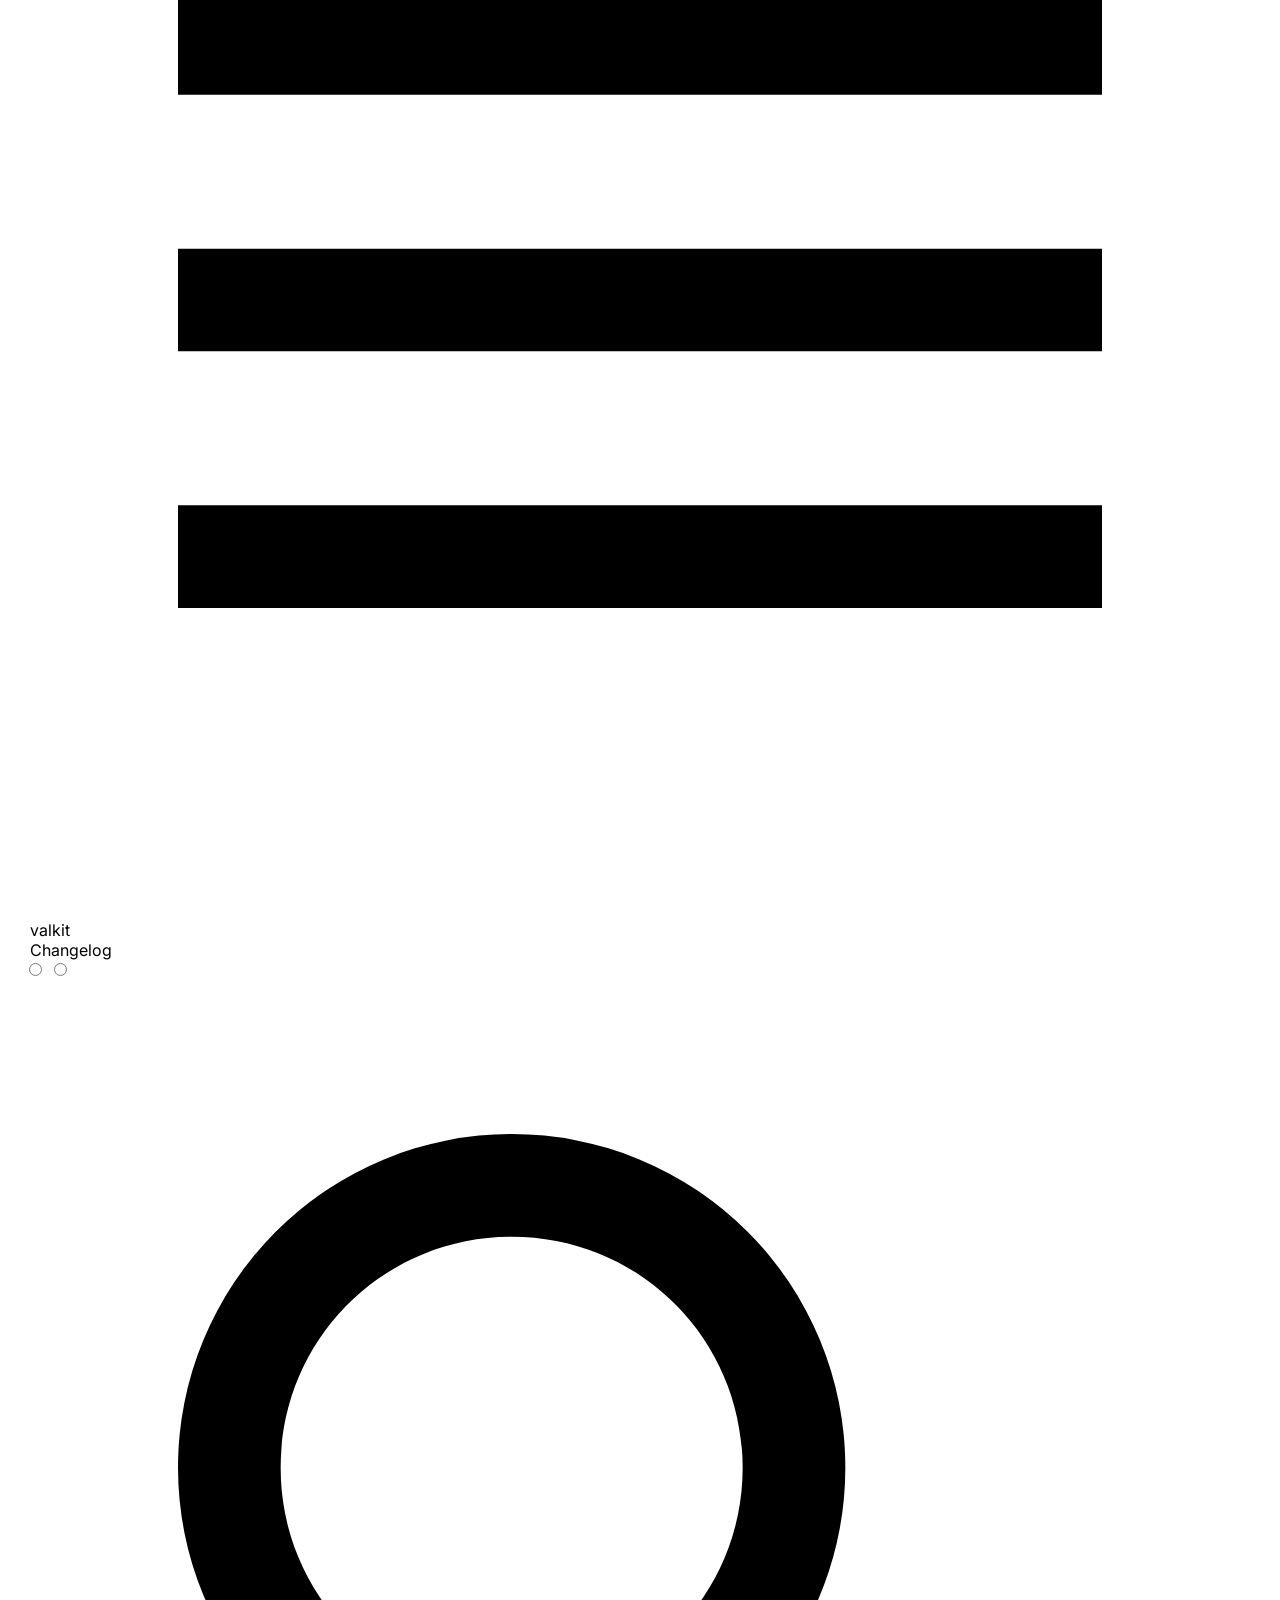
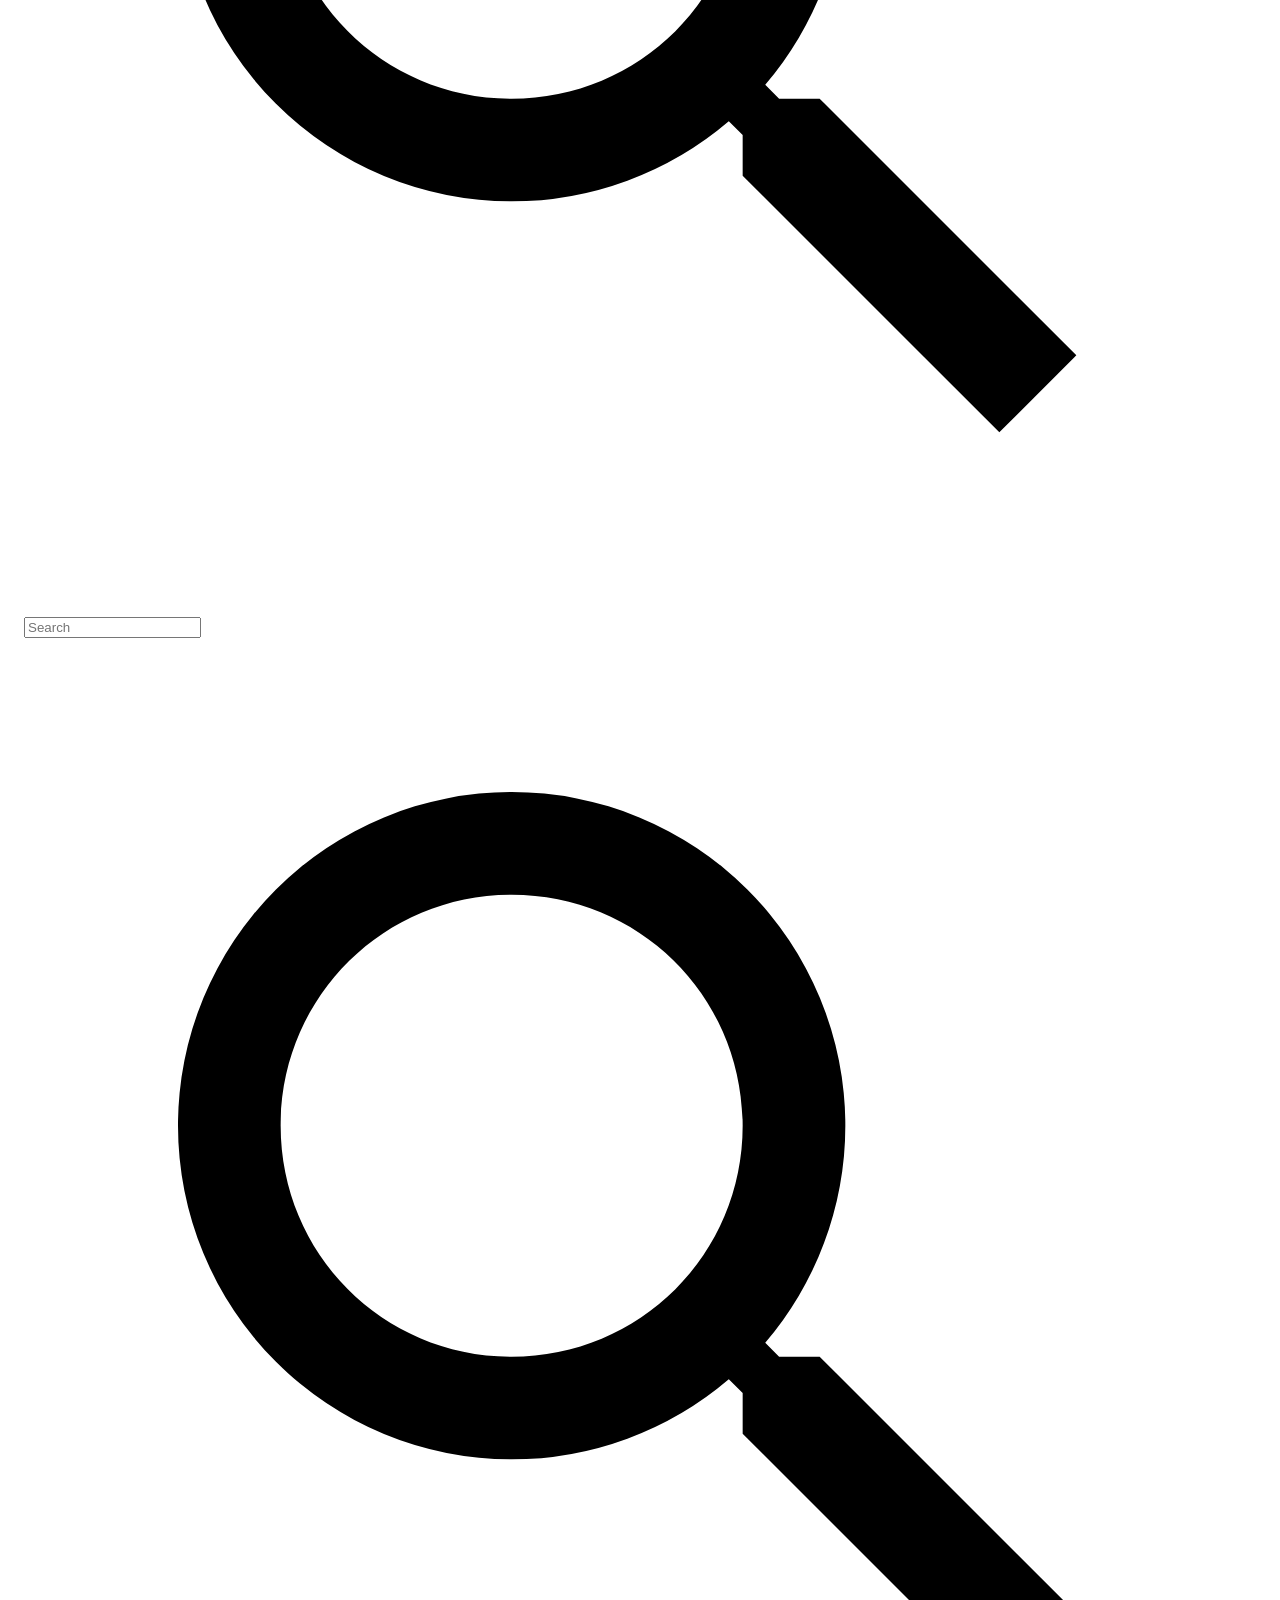
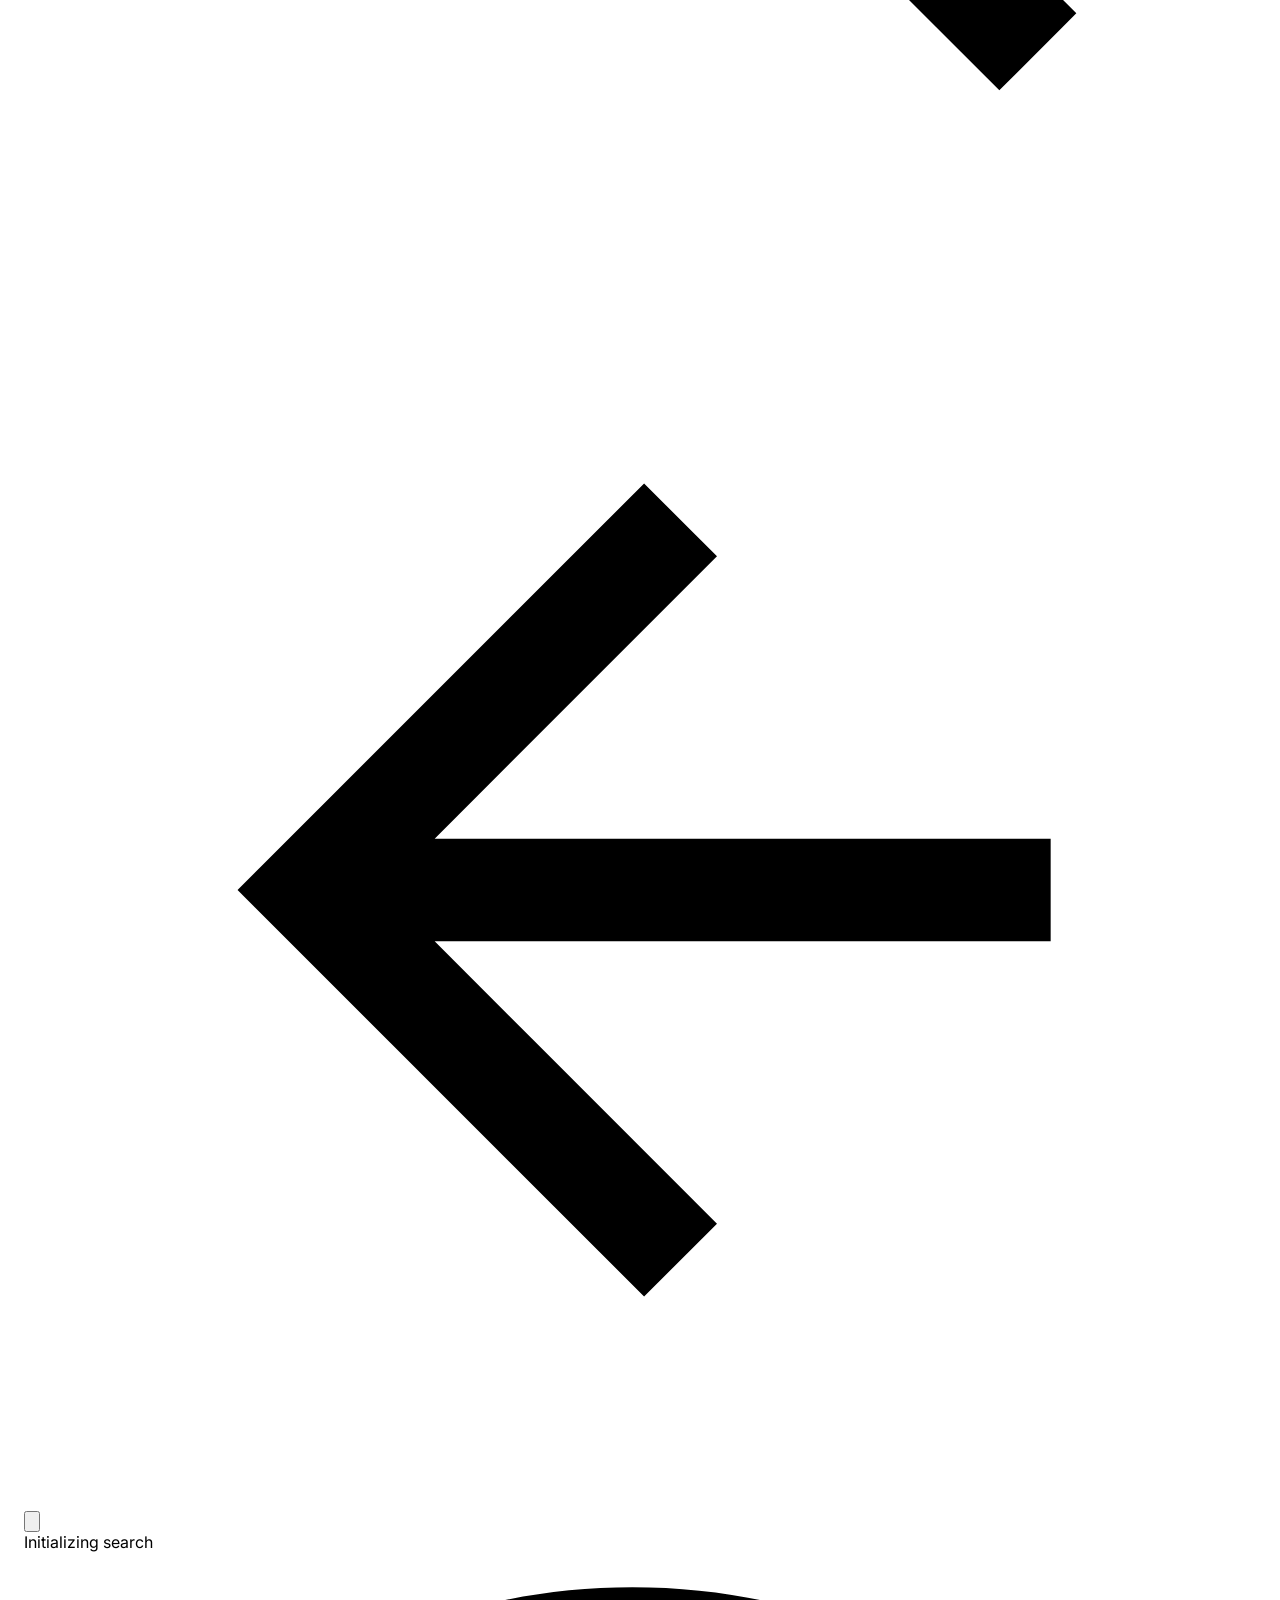
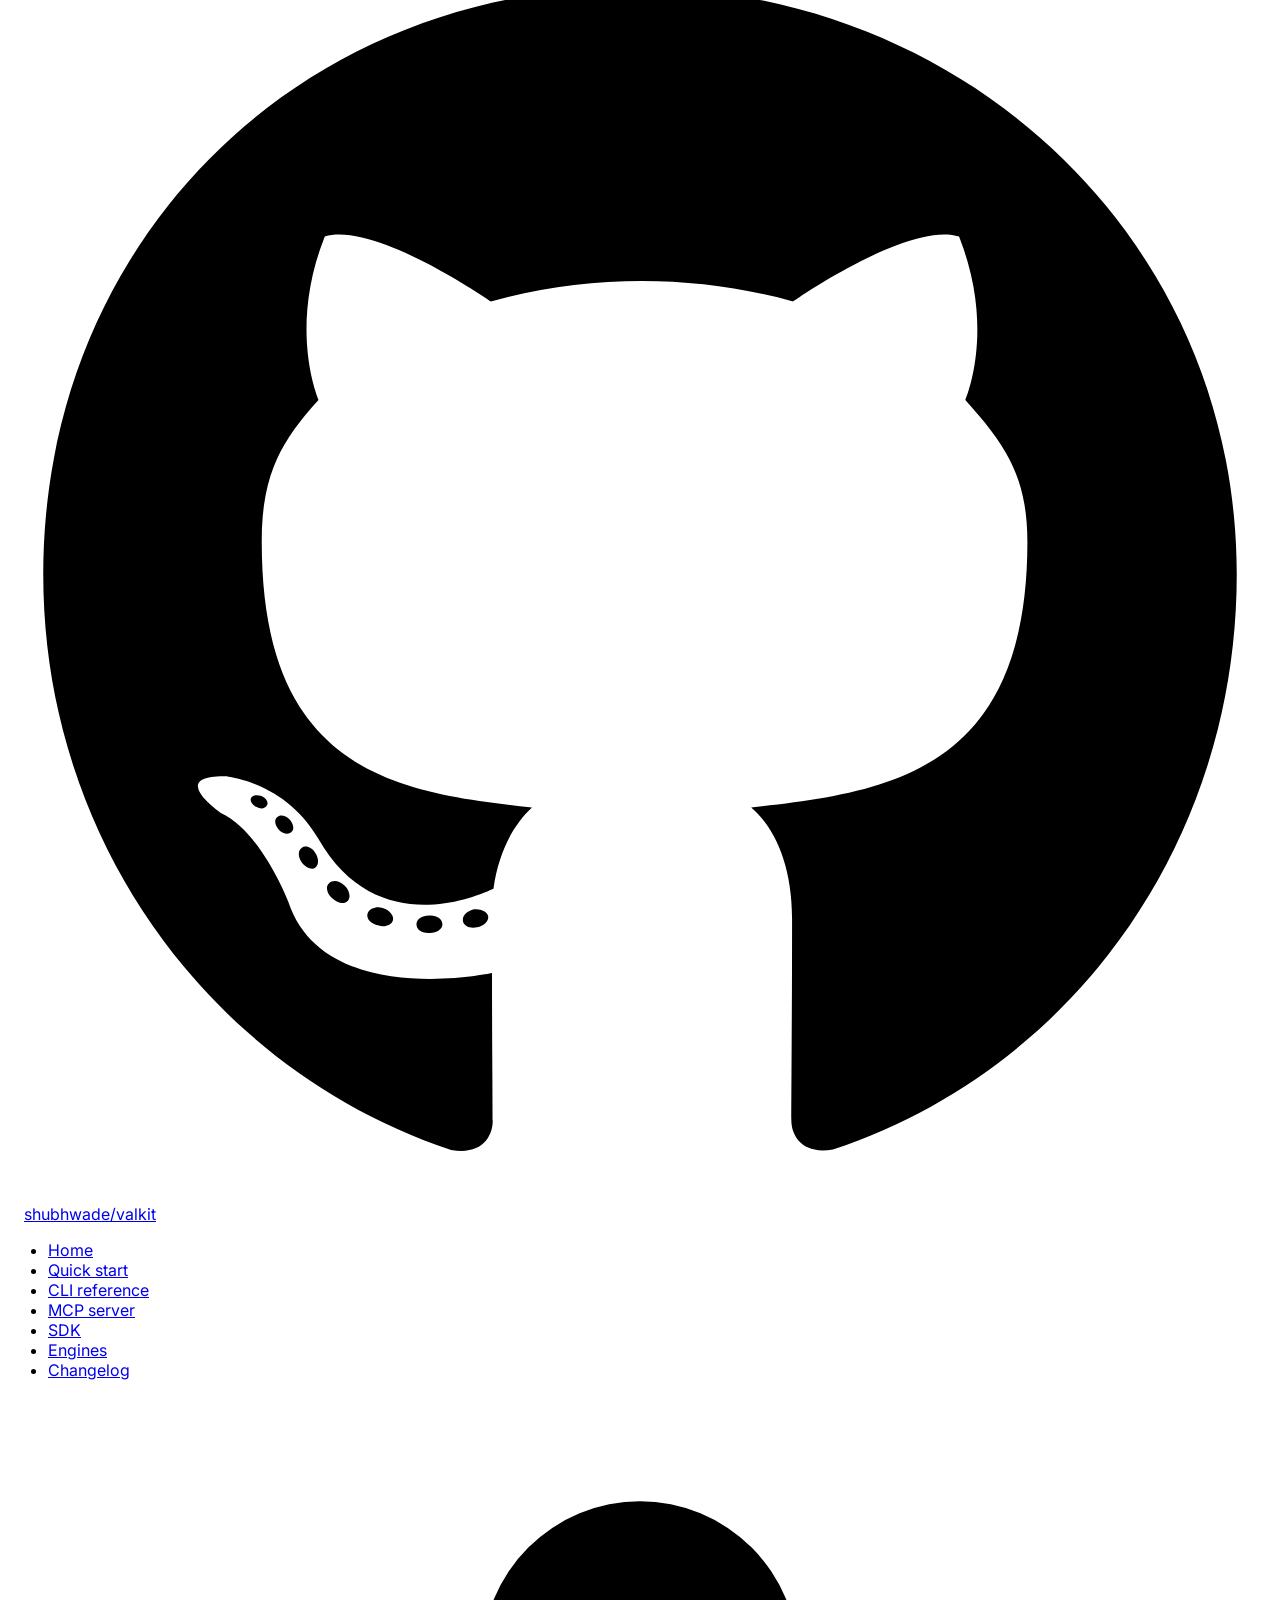
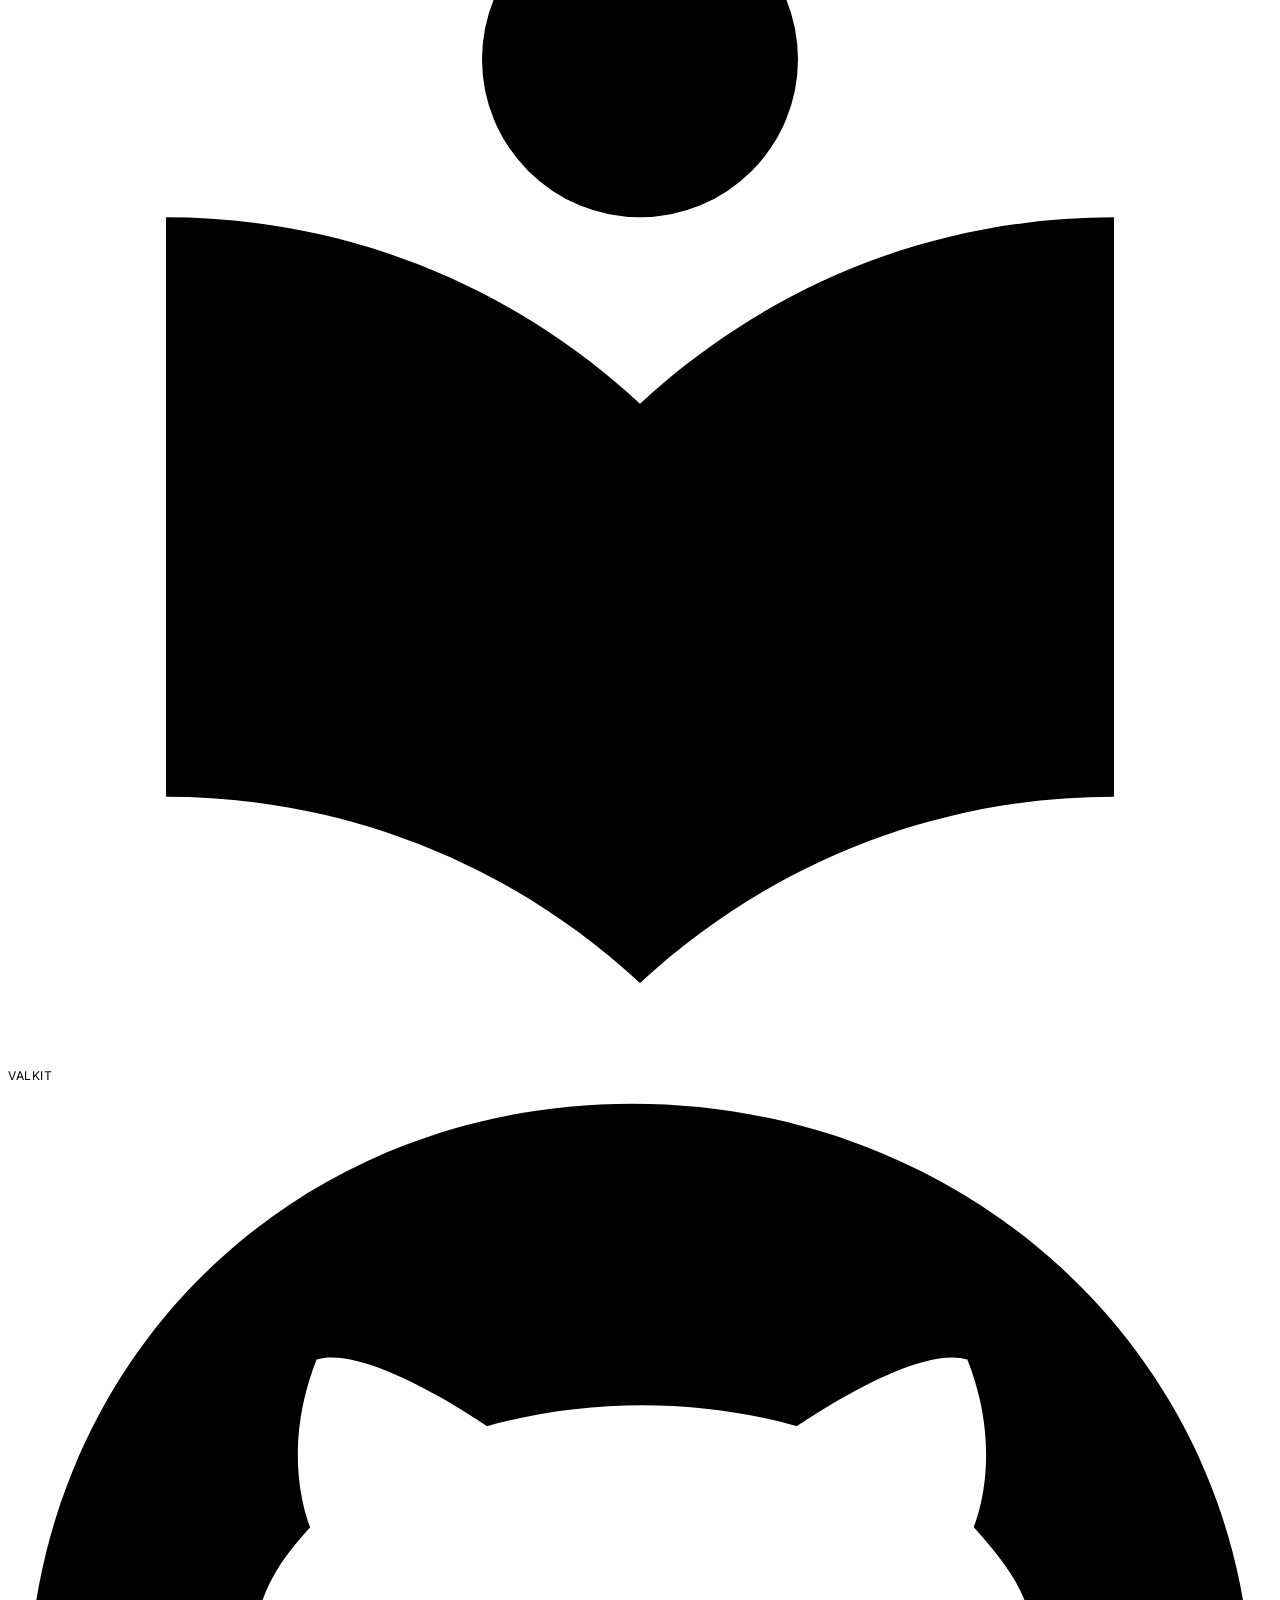
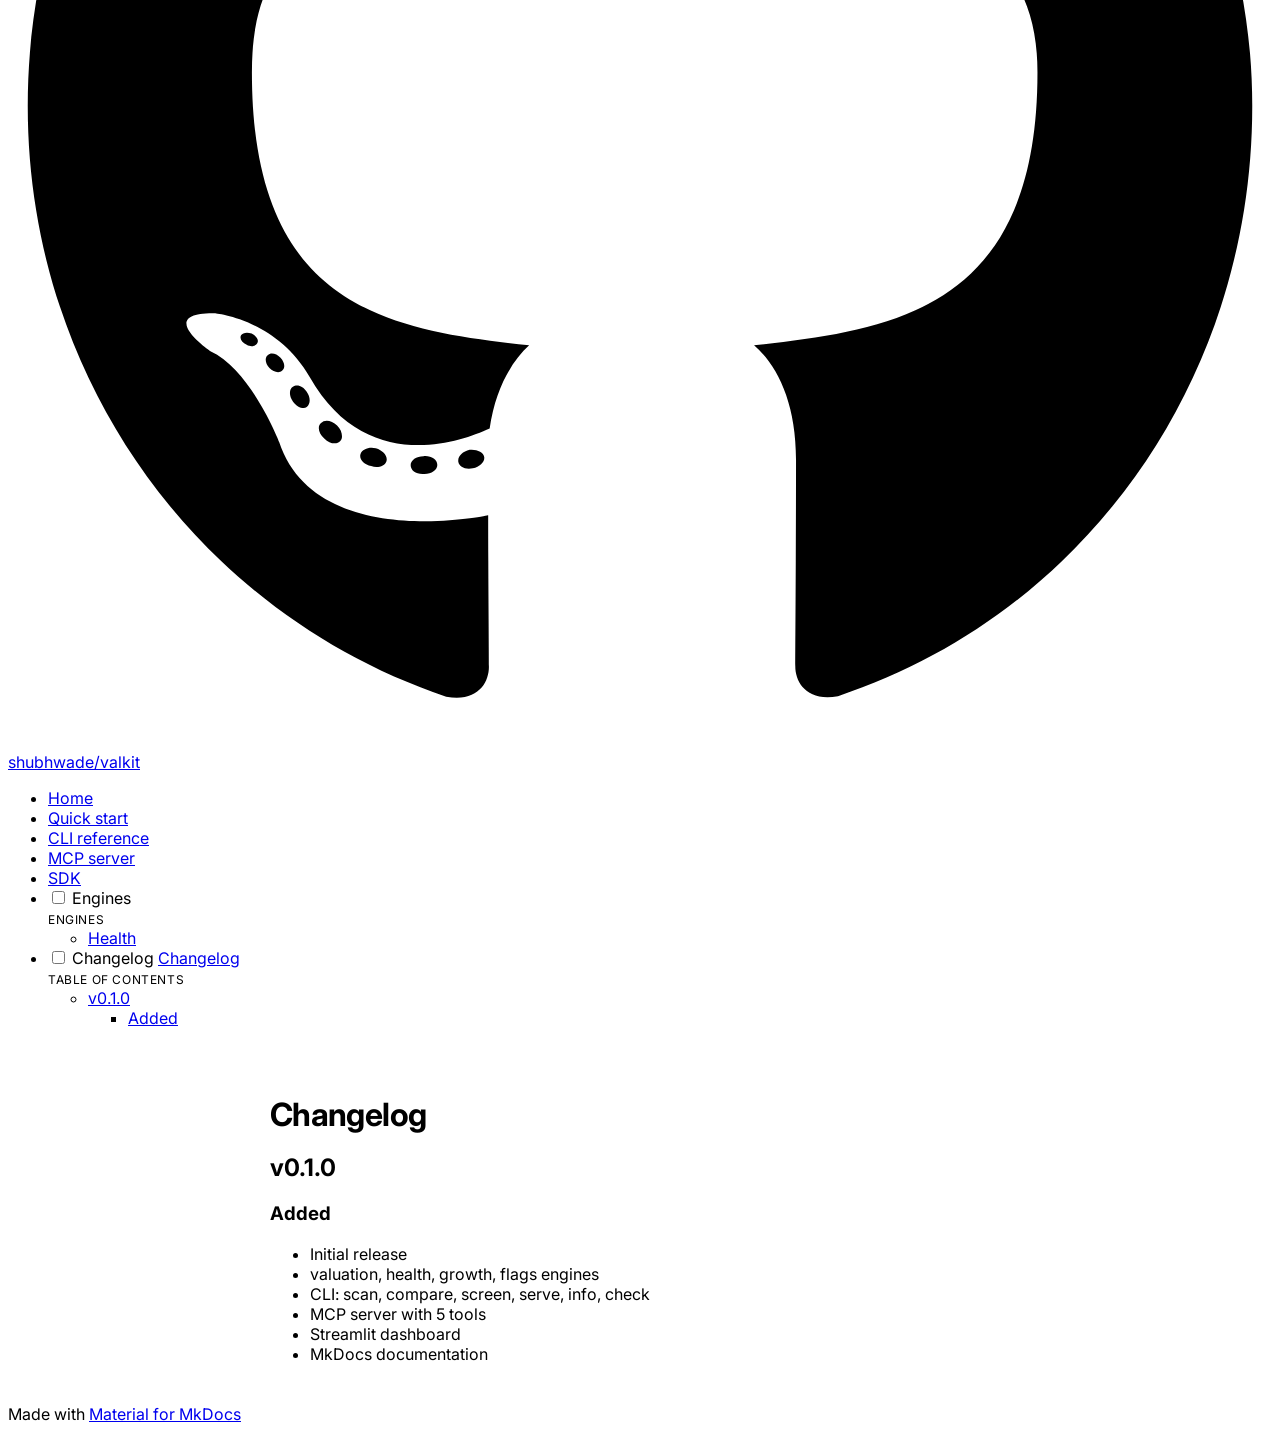
==== commit ddd8c54a: "Deployed 6886ffa with MkDocs version: 1.6.1" ====
--- a/changelog/index.html
+++ b/changelog/index.html
@@ -46,8 +46,8 @@
         
         
         <link rel="preconnect" href="https://fonts.gstatic.com" crossorigin>
-        <link rel="stylesheet" href="https://fonts.googleapis.com/css?family=JetBrains+Mono:300,300i,400,400i,700,700i%7CJetBrains+Mono:400,400i,700,700i&display=fallback">
-        <style>:root{--md-text-font:"JetBrains Mono";--md-code-font:"JetBrains Mono"}</style>
+        <link rel="stylesheet" href="https://fonts.googleapis.com/css?family=Inter:300,300i,400,400i,700,700i%7CJetBrains+Mono:400,400i,700,700i&display=fallback">
+        <style>:root{--md-text-font:"Inter";--md-code-font:"JetBrains Mono"}</style>
       
     
     
--- a/stylesheets/extra.css
+++ b/stylesheets/extra.css
@@ -1,21 +1,60 @@
 :root {
-  --md-text-font: "JetBrains Mono", monospace;
+  --md-text-font: "Inter", sans-serif;
+  --md-code-font: "JetBrains Mono", monospace;
 }
 
-.md-content {
-  max-width: 860px;
+body {
+  font-family: "Inter", sans-serif;
+}
+
+code,
+pre,
+tt {
+  font-family: "JetBrains Mono", monospace;
+}
+
+.md-header {
+  padding: 0 1rem;
+}
+
+.md-header__title {
+  margin-left: 0.4rem;
+}
+
+.md-main__inner {
+  padding-top: 0;
+}
+
+.md-page--home .md-sidebar--primary {
+  display: none;
+}
+
+.md-content__inner {
+  max-width: 740px;
   margin: 0 auto;
+  padding: 1.5rem 1.5rem;
 }
 
 .md-typeset h1 {
   font-weight: 700;
+  font-size: 2rem;
+  margin-bottom: 0.5rem;
   letter-spacing: -0.02em;
 }
 
 .md-typeset p {
-  line-height: 1.8;
+  font-size: 1rem;
+  line-height: 1.75;
+  color: var(--md-typeset-color);
 }
 
 .md-typeset table {
   width: 100%;
+  font-size: 0.9rem;
+}
+
+.md-nav__title {
+  font-size: 0.75rem;
+  letter-spacing: 0.05em;
+  text-transform: uppercase;
 }
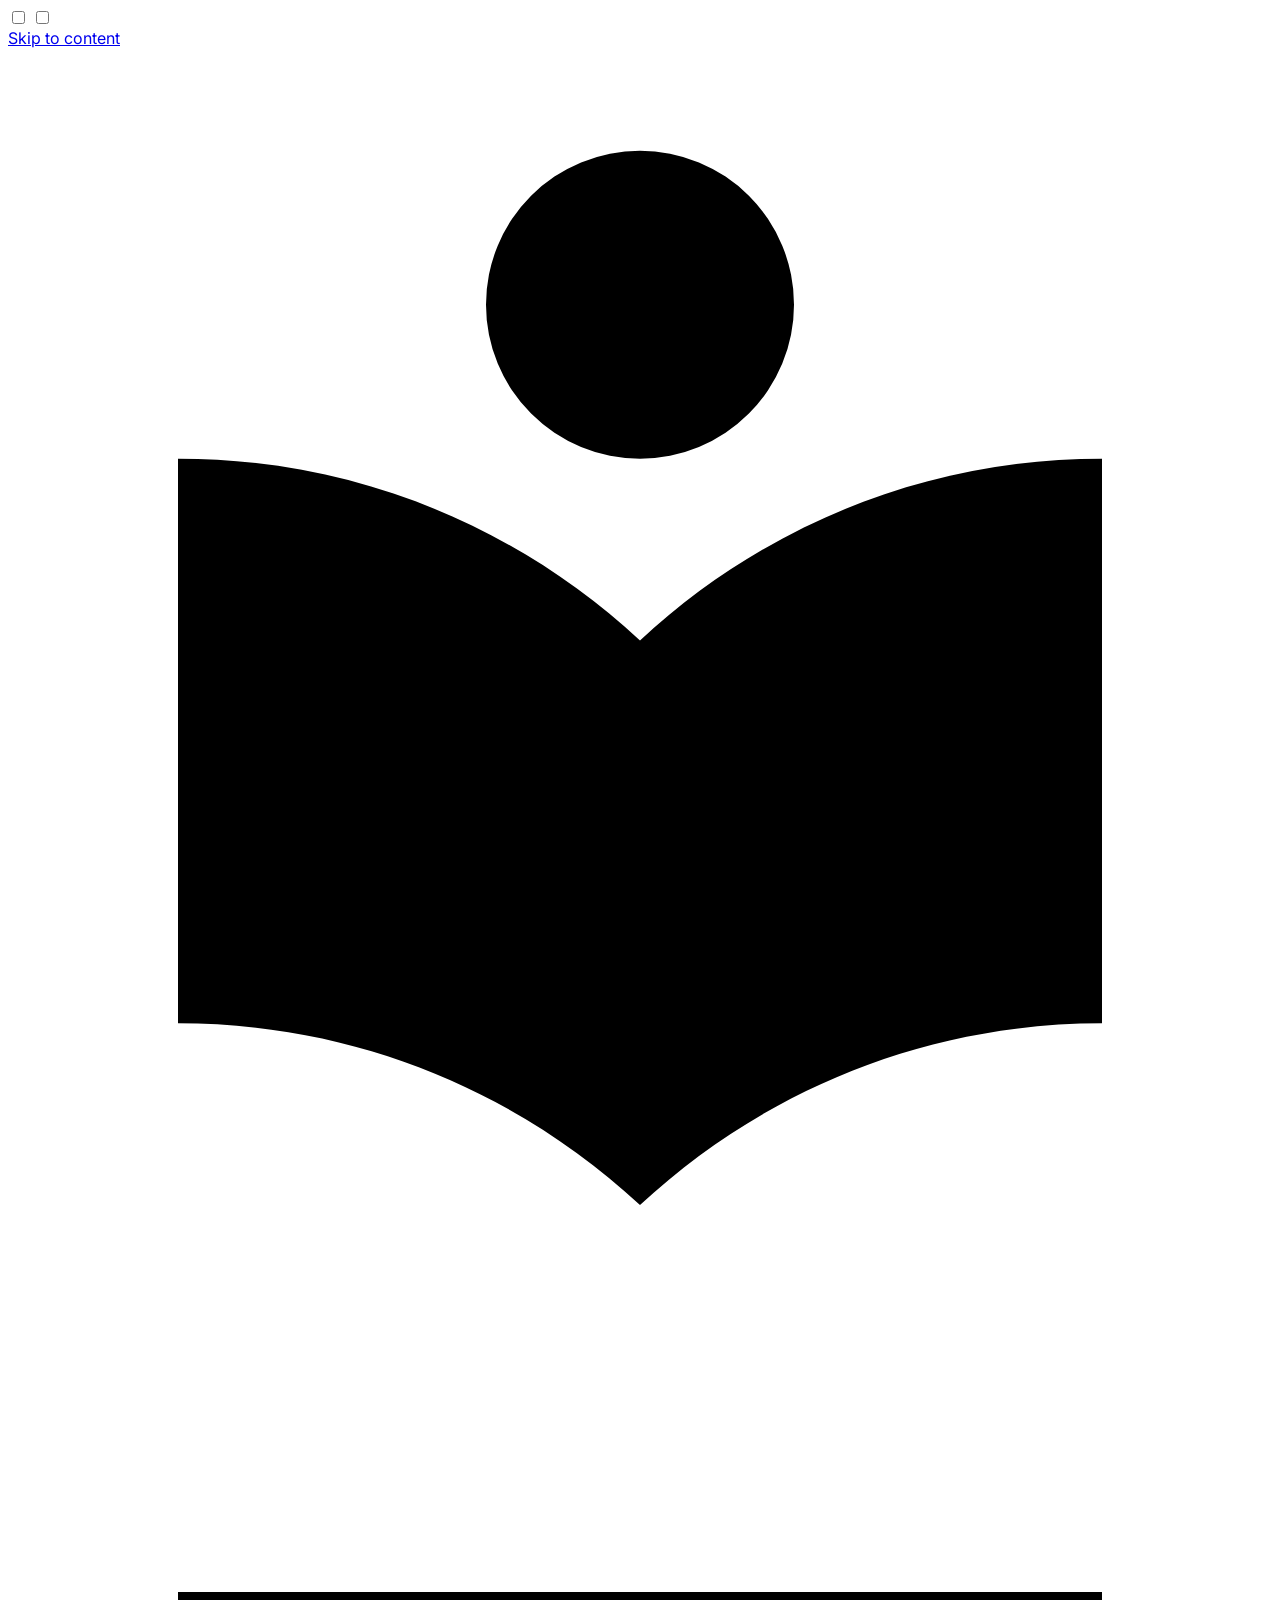
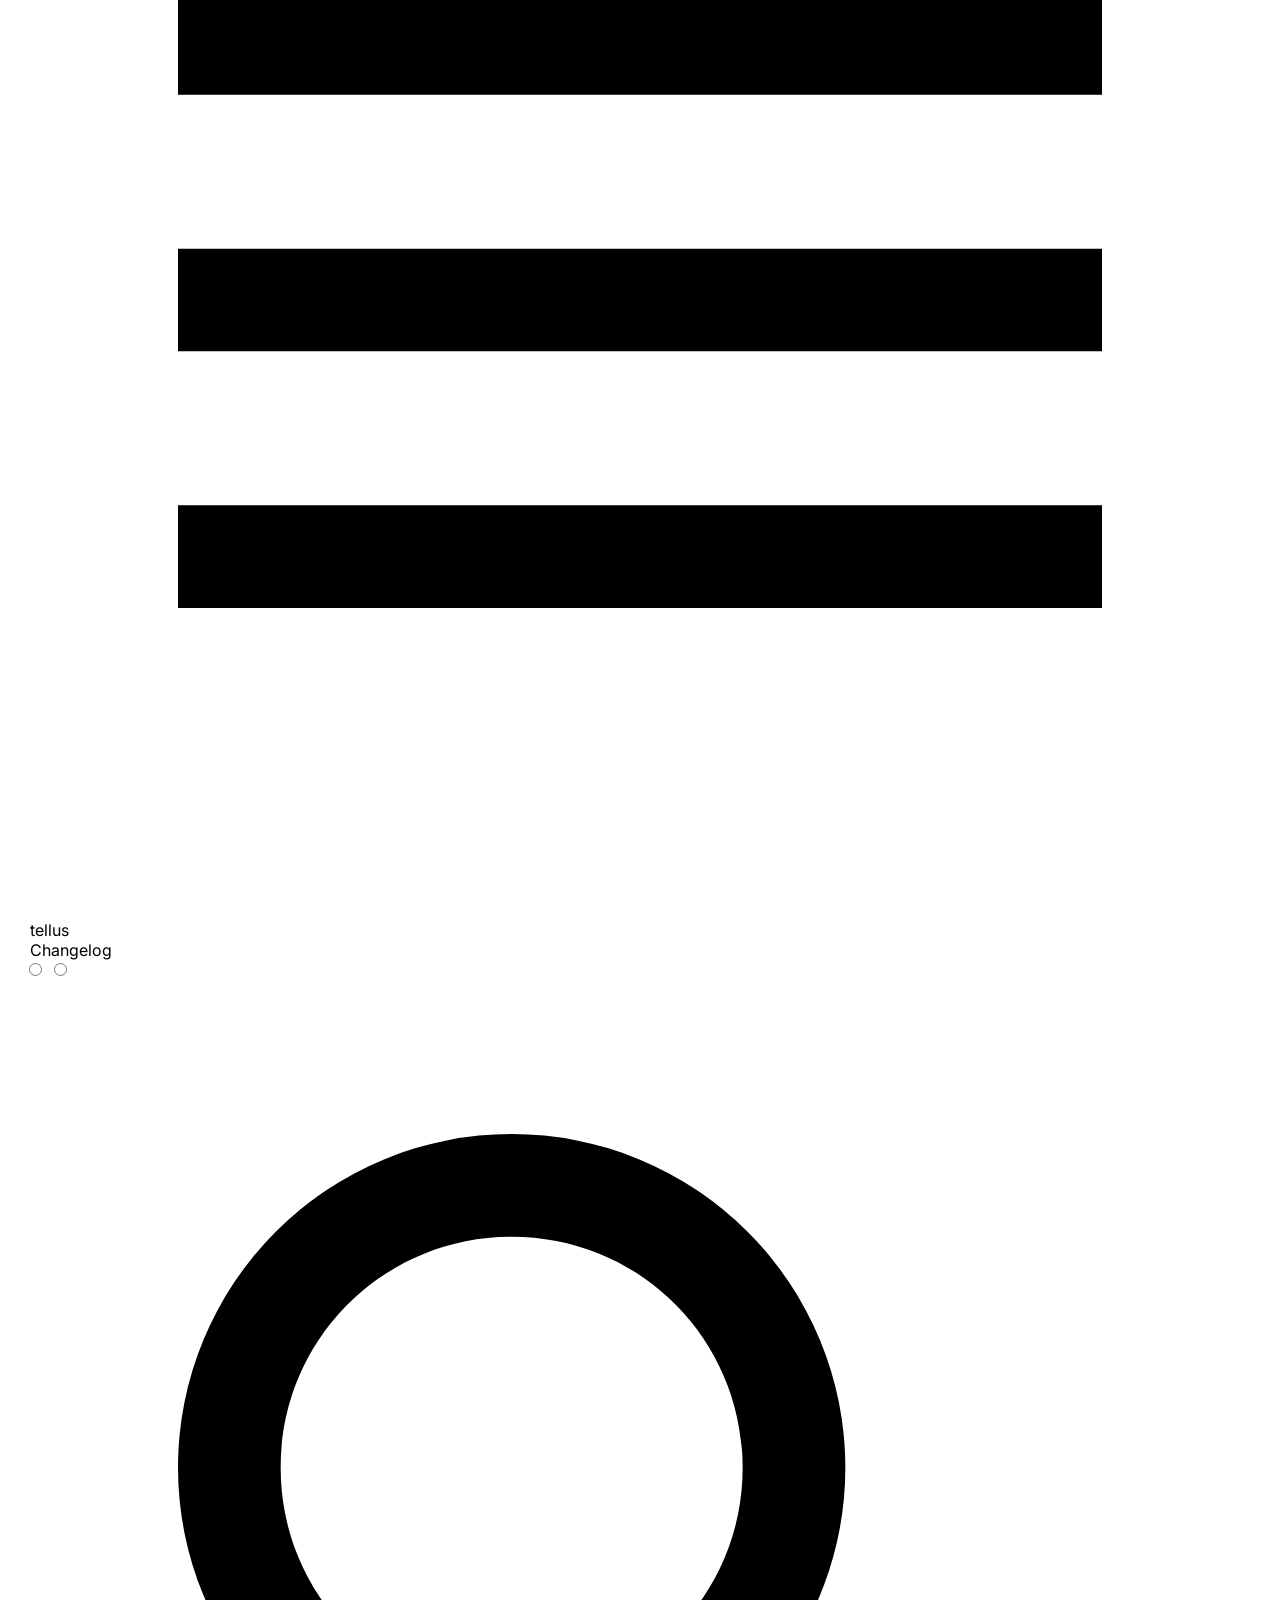
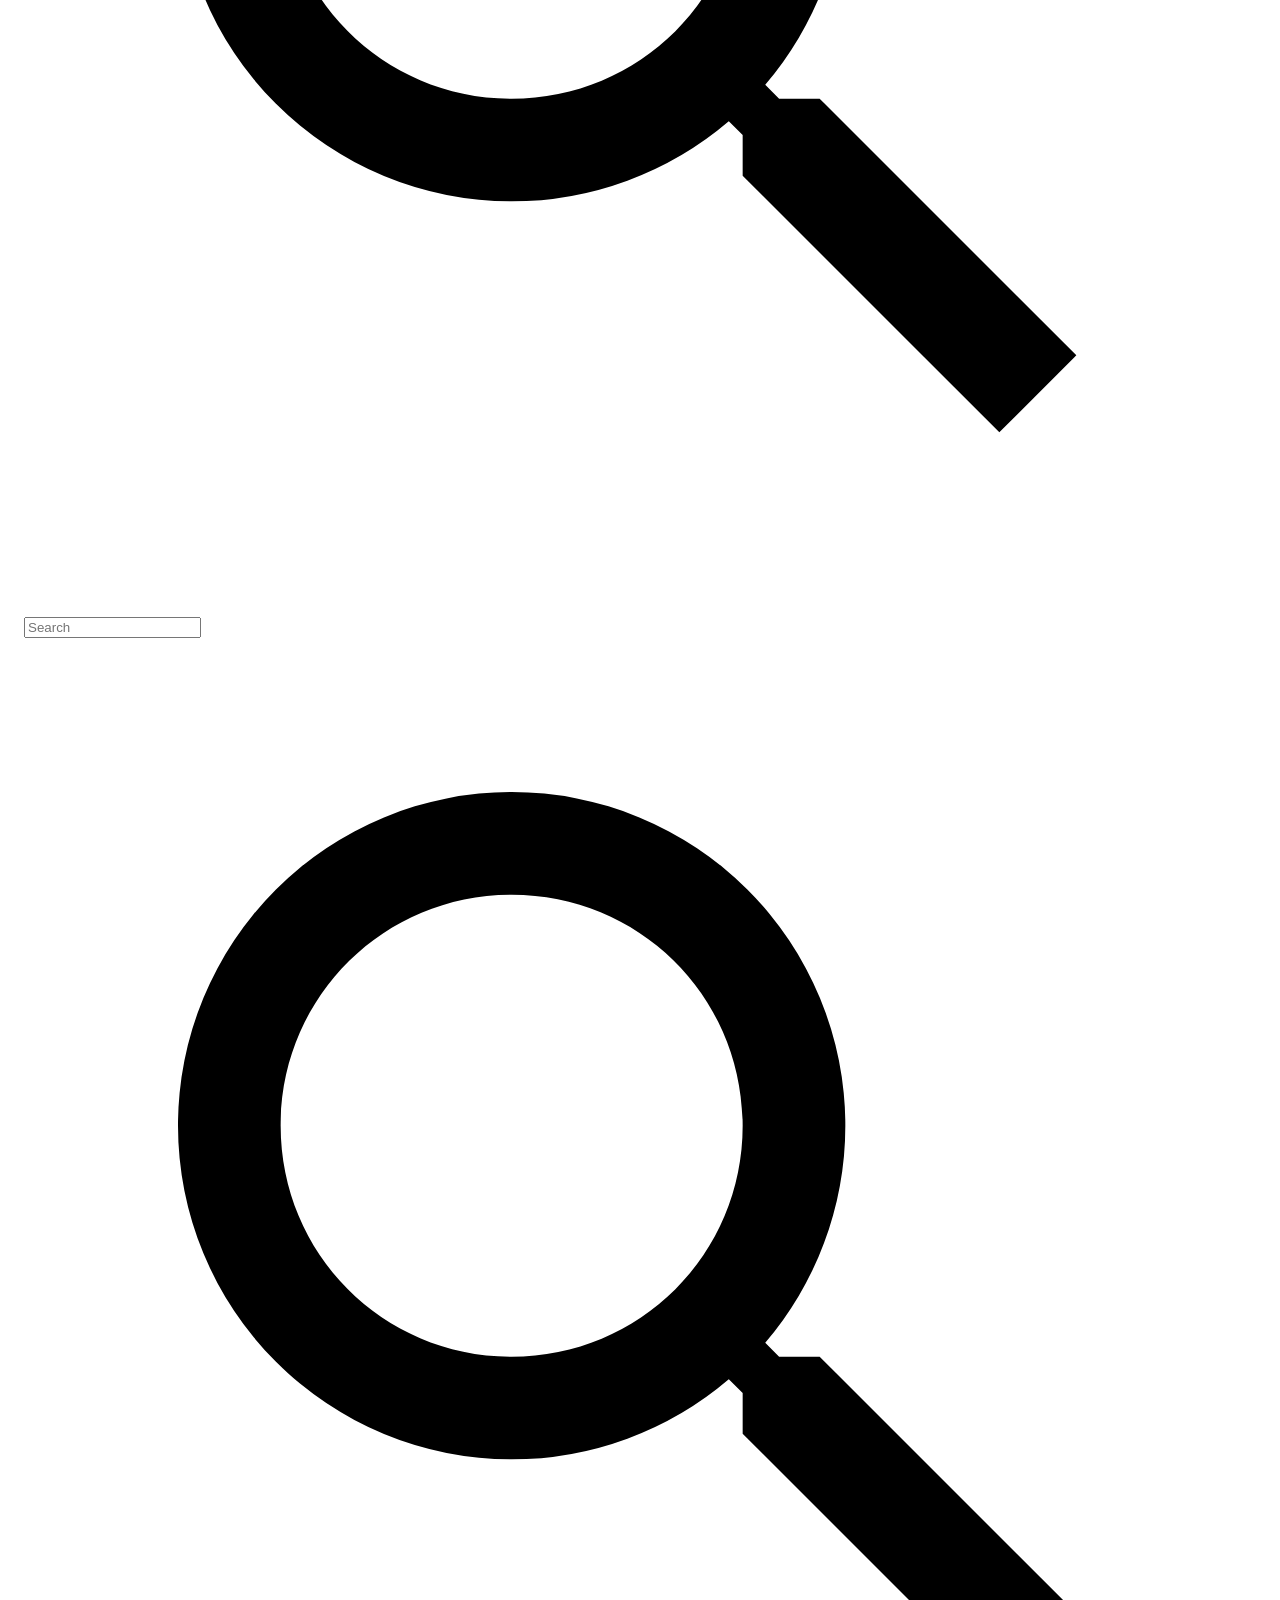
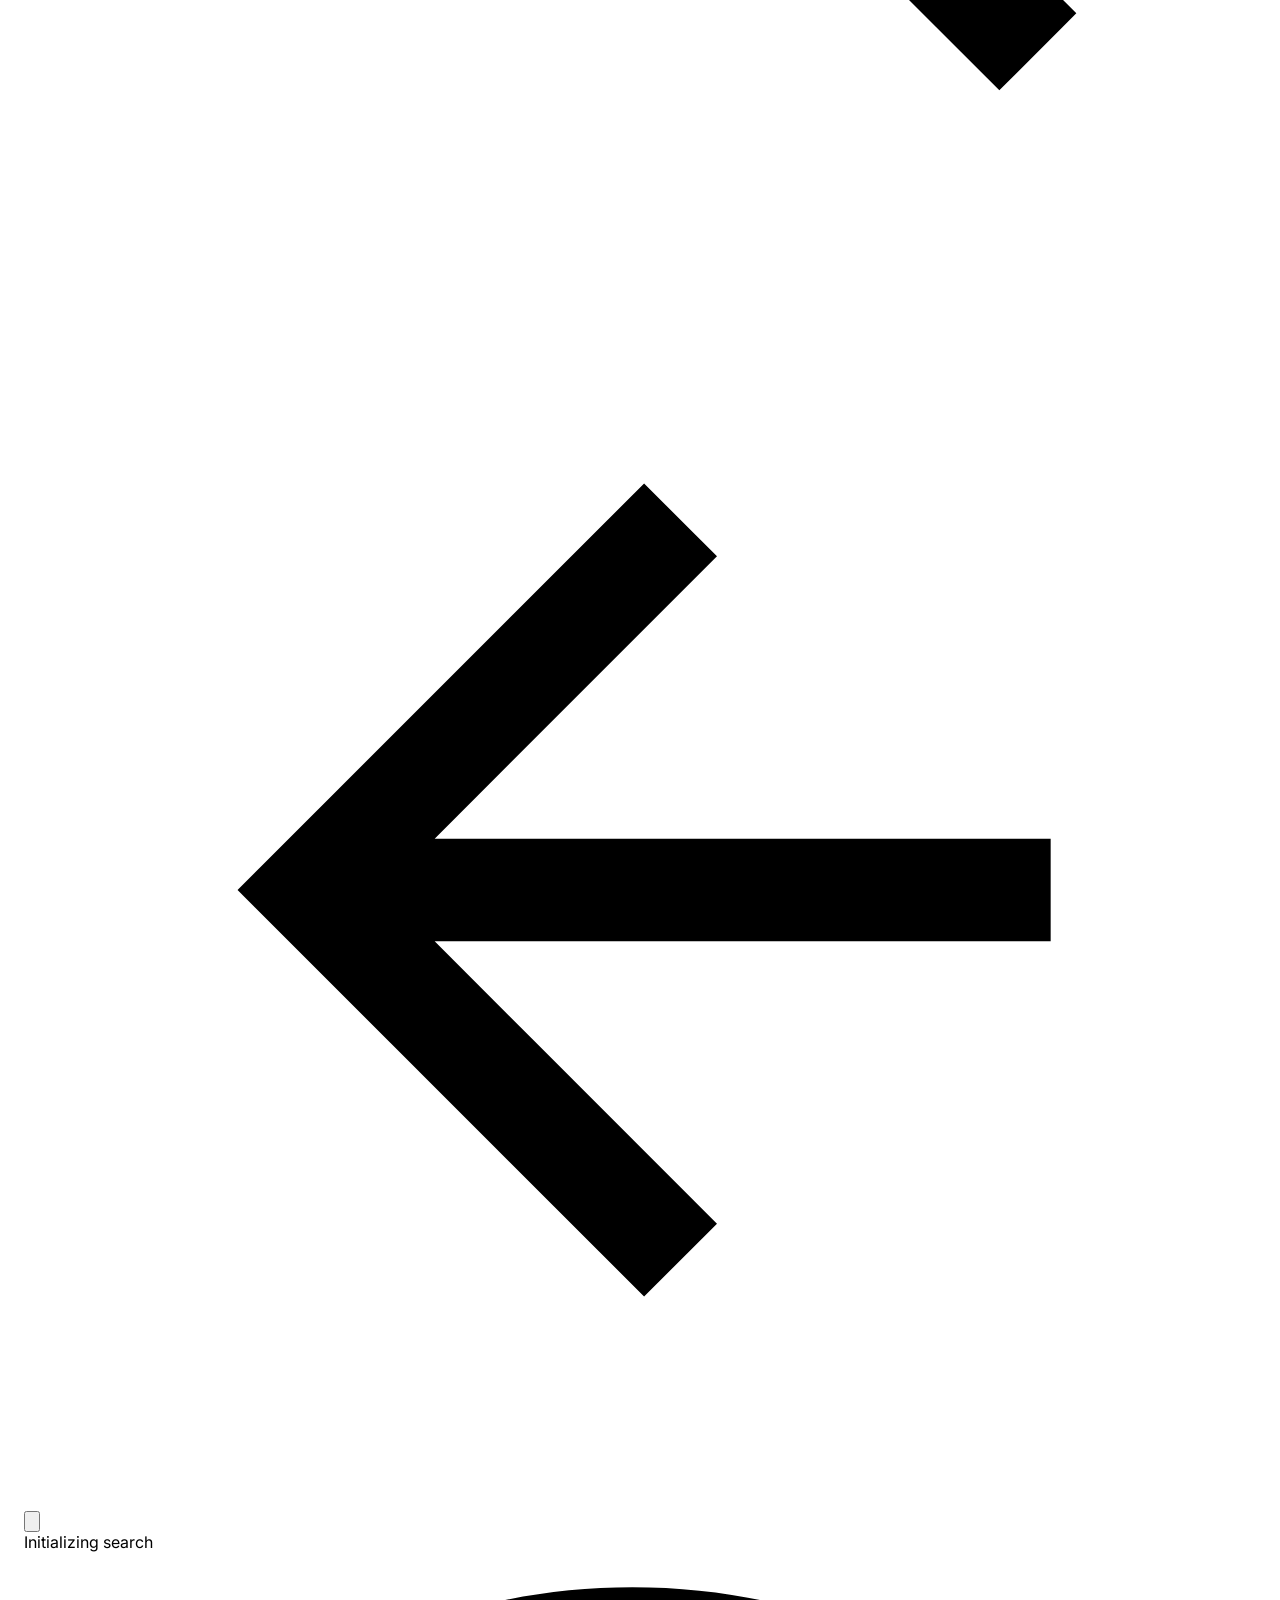
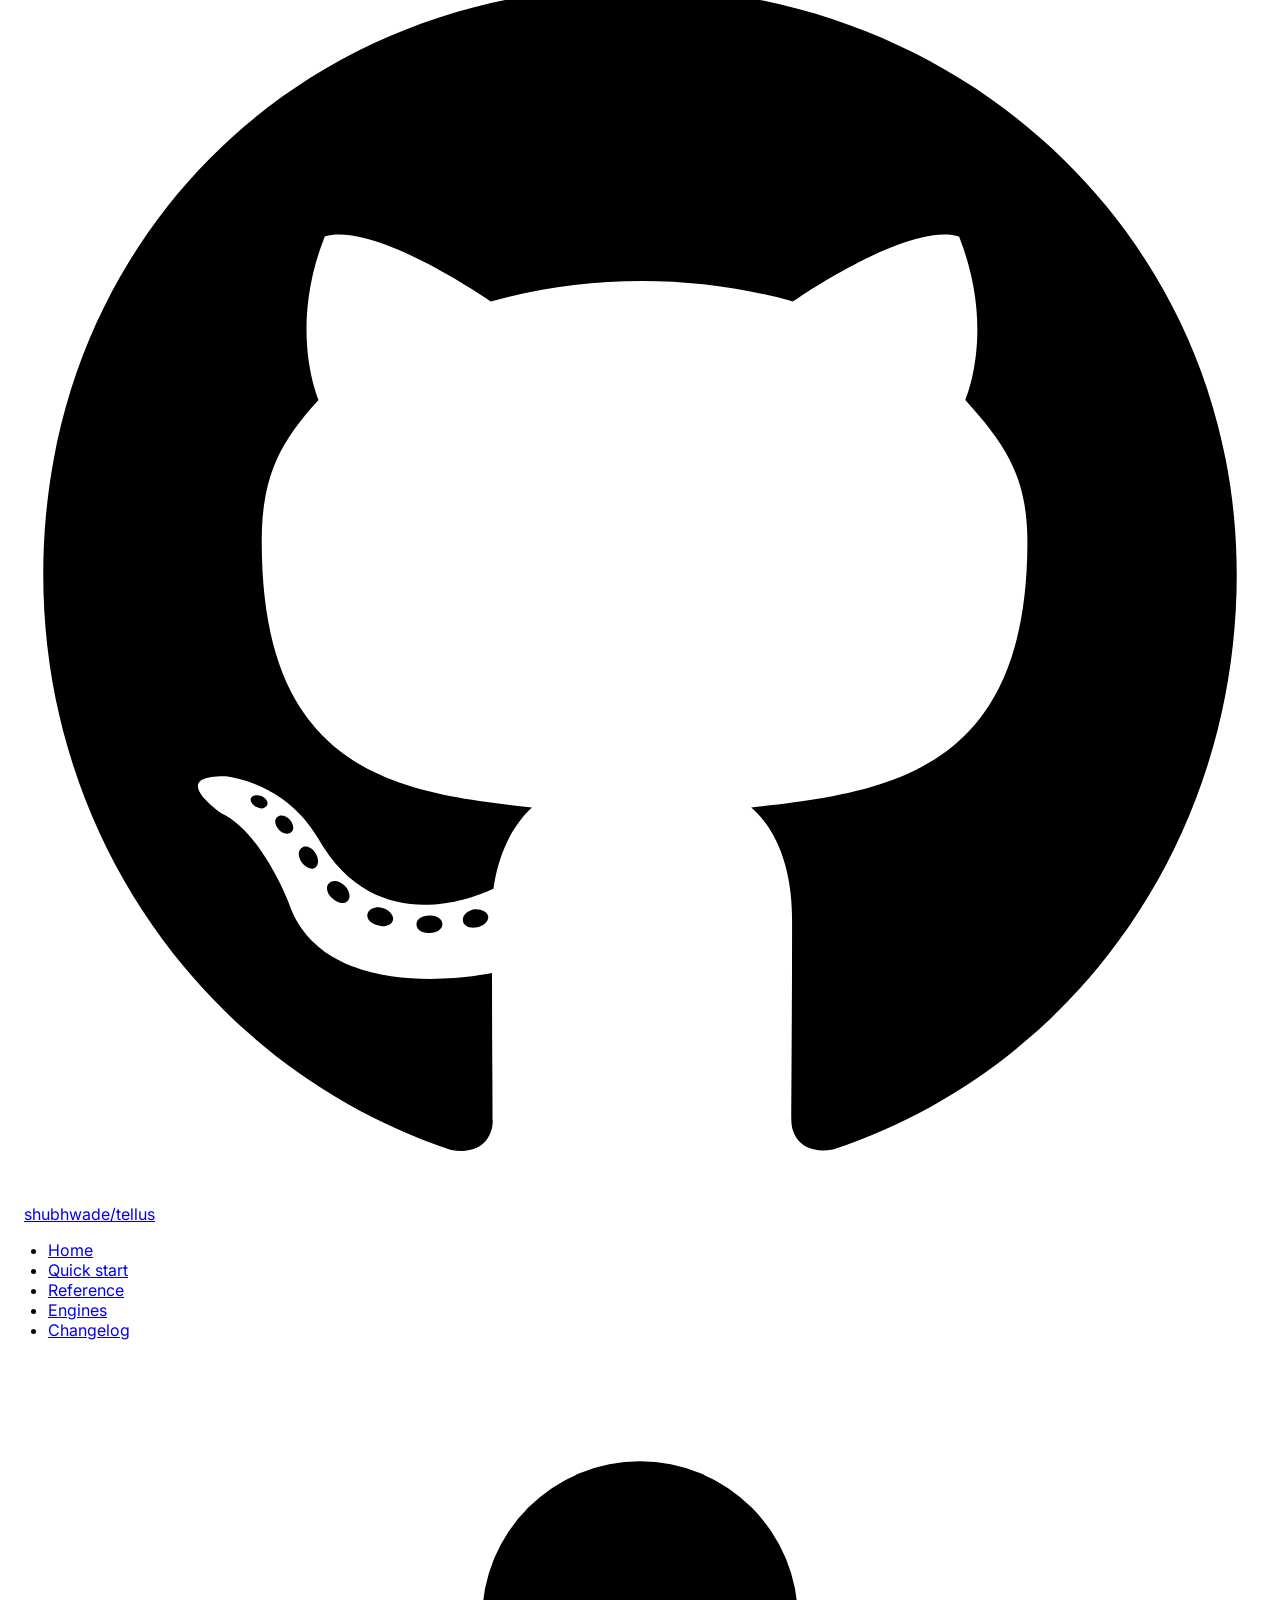
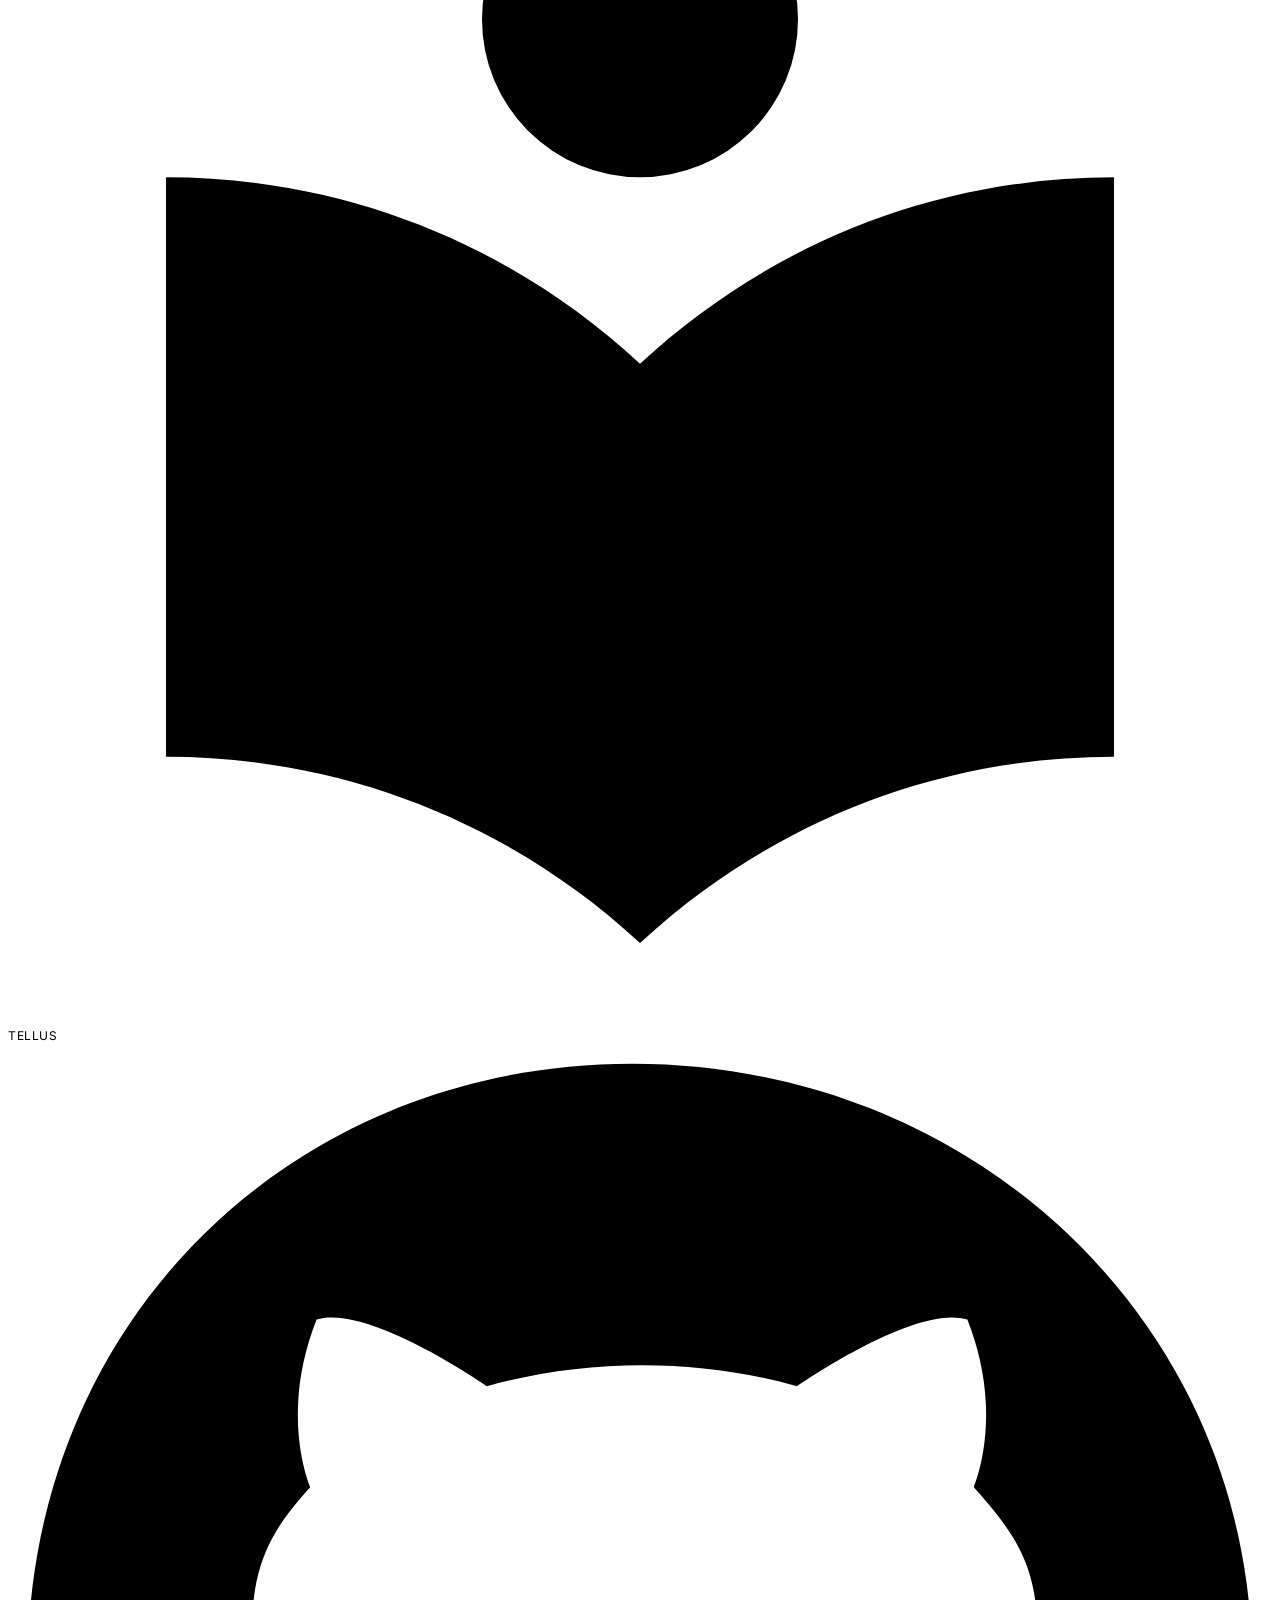
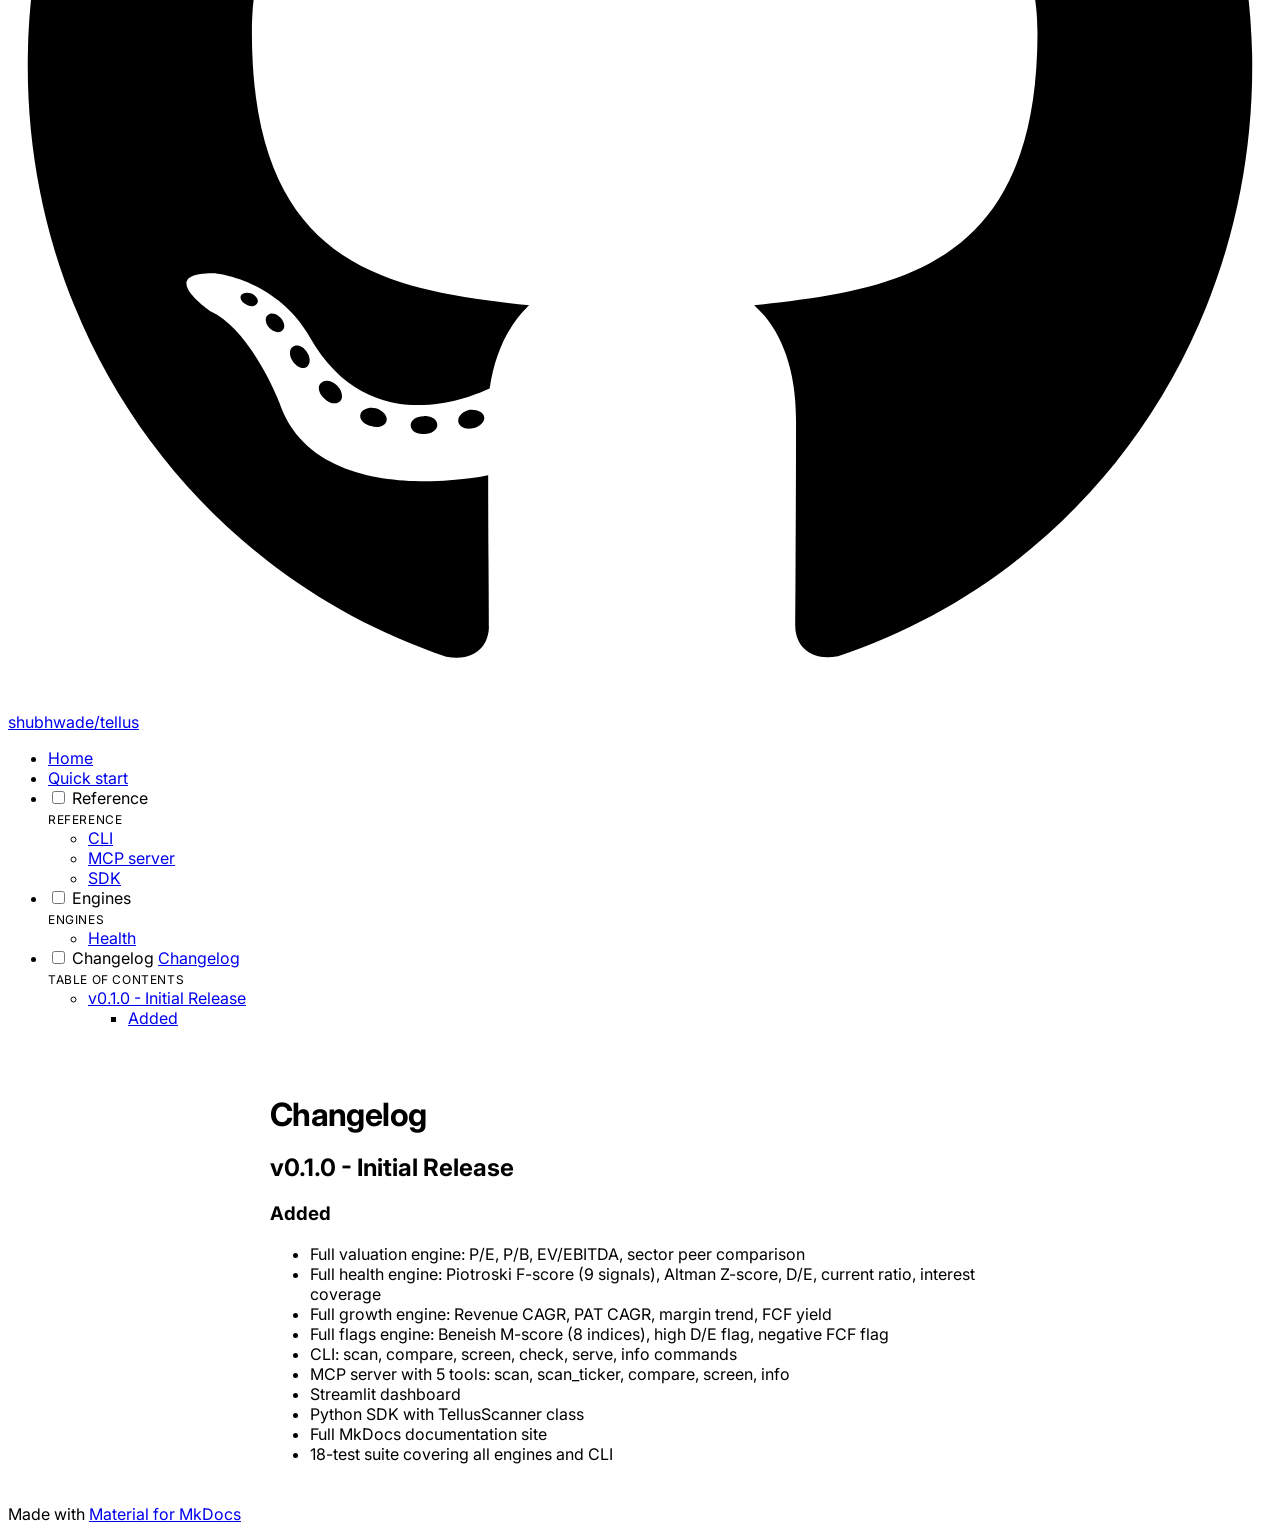
==== commit c40f9a3d: "Deployed d821891 with MkDocs version: 1.6.1" ====
--- a/changelog/index.html
+++ b/changelog/index.html
@@ -10,7 +10,7 @@
       
       
       
-        <link rel="canonical" href="https://shubhwade.github.io/valkit/changelog/">
+        <link rel="canonical" href="https://shubhwade.github.io/tellus/changelog/">
       
       
         <link rel="prev" href="../engines/health/">
@@ -25,7 +25,7 @@
     
     
       
-        <title>Changelog - valkit</title>
+        <title>Changelog - tellus</title>
       
     
     
@@ -80,7 +80,7 @@
     <div data-md-component="skip">
       
         
-        <a href="#changelog" class="md-skip">
+        <a href="#v010-initial-release" class="md-skip">
           Skip to content
         </a>
       
@@ -94,7 +94,7 @@
 
 <header class="md-header" data-md-component="header">
   <nav class="md-header__inner md-grid" aria-label="Header">
-    <a href=".." title="valkit" class="md-header__button md-logo" aria-label="valkit" data-md-component="logo">
+    <a href=".." title="tellus" class="md-header__button md-logo" aria-label="tellus" data-md-component="logo">
       
   
   <svg xmlns="http://www.w3.org/2000/svg" viewBox="0 0 24 24"><path d="M12 8a3 3 0 0 0 3-3 3 3 0 0 0-3-3 3 3 0 0 0-3 3 3 3 0 0 0 3 3m0 3.54C9.64 9.35 6.5 8 3 8v11c3.5 0 6.64 1.35 9 3.54 2.36-2.19 5.5-3.54 9-3.54V8c-3.5 0-6.64 1.35-9 3.54"/></svg>
@@ -108,7 +108,7 @@
       <div class="md-header__ellipsis">
         <div class="md-header__topic">
           <span class="md-ellipsis">
-            valkit
+            tellus
           </span>
         </div>
         <div class="md-header__topic" data-md-component="header-topic">
@@ -194,13 +194,13 @@
     
     
       <div class="md-header__source">
-        <a href="https://github.com/shubhwade/valkit" title="Go to repository" class="md-source" data-md-component="source">
+        <a href="https://github.com/shubhwade/tellus" title="Go to repository" class="md-source" data-md-component="source">
   <div class="md-source__icon md-icon">
     
     <svg xmlns="http://www.w3.org/2000/svg" viewBox="0 0 512 512"><!--! Font Awesome Free 7.1.0 by @fontawesome - https://fontawesome.com License - https://fontawesome.com/license/free (Icons: CC BY 4.0, Fonts: SIL OFL 1.1, Code: MIT License) Copyright 2025 Fonticons, Inc.--><path d="M173.9 397.4c0 2-2.3 3.6-5.2 3.6-3.3.3-5.6-1.3-5.6-3.6 0-2 2.3-3.6 5.2-3.6 3-.3 5.6 1.3 5.6 3.6m-31.1-4.5c-.7 2 1.3 4.3 4.3 4.9 2.6 1 5.6 0 6.2-2s-1.3-4.3-4.3-5.2c-2.6-.7-5.5.3-6.2 2.3m44.2-1.7c-2.9.7-4.9 2.6-4.6 4.9.3 2 2.9 3.3 5.9 2.6 2.9-.7 4.9-2.6 4.6-4.6-.3-1.9-3-3.2-5.9-2.9M252.8 8C114.1 8 8 113.3 8 252c0 110.9 69.8 205.8 169.5 239.2 12.8 2.3 17.3-5.6 17.3-12.1 0-6.2-.3-40.4-.3-61.4 0 0-70 15-84.7-29.8 0 0-11.4-29.1-27.8-36.6 0 0-22.9-15.7 1.6-15.4 0 0 24.9 2 38.6 25.8 21.9 38.6 58.6 27.5 72.9 20.9 2.3-16 8.8-27.1 16-33.7-55.9-6.2-112.3-14.3-112.3-110.5 0-27.5 7.6-41.3 23.6-58.9-2.6-6.5-11.1-33.3 2.6-67.9 20.9-6.5 69 27 69 27 20-5.6 41.5-8.5 62.8-8.5s42.8 2.9 62.8 8.5c0 0 48.1-33.6 69-27 13.7 34.7 5.2 61.4 2.6 67.9 16 17.7 25.8 31.5 25.8 58.9 0 96.5-58.9 104.2-114.8 110.5 9.2 7.9 17 22.9 17 46.4 0 33.7-.3 75.4-.3 83.6 0 6.5 4.6 14.4 17.3 12.1C436.2 457.8 504 362.9 504 252 504 113.3 391.5 8 252.8 8M105.2 352.9c-1.3 1-1 3.3.7 5.2 1.6 1.6 3.9 2.3 5.2 1 1.3-1 1-3.3-.7-5.2-1.6-1.6-3.9-2.3-5.2-1m-10.8-8.1c-.7 1.3.3 2.9 2.3 3.9 1.6 1 3.6.7 4.3-.7.7-1.3-.3-2.9-2.3-3.9-2-.6-3.6-.3-4.3.7m32.4 35.6c-1.6 1.3-1 4.3 1.3 6.2 2.3 2.3 5.2 2.6 6.5 1 1.3-1.3.7-4.3-1.3-6.2-2.2-2.3-5.2-2.6-6.5-1m-11.4-14.7c-1.6 1-1.6 3.6 0 5.9s4.3 3.3 5.6 2.3c1.6-1.3 1.6-3.9 0-6.2-1.4-2.3-4-3.3-5.6-2"/></svg>
   </div>
   <div class="md-source__repository">
-    shubhwade/valkit
+    shubhwade/tellus
   </div>
 </a>
       </div>
@@ -262,55 +262,20 @@
   
   
   
-    <li class="md-tabs__item">
-      <a href="../cli/" class="md-tabs__link">
-        
-  
-  
-    
-  
-  CLI reference
-
-      </a>
-    </li>
-  
-
-      
-        
-  
-  
-  
-  
-    <li class="md-tabs__item">
-      <a href="../mcp/" class="md-tabs__link">
-        
-  
-  
-    
-  
-  MCP server
-
-      </a>
-    </li>
-  
-
-      
-        
-  
-  
-  
-  
-    <li class="md-tabs__item">
-      <a href="../sdk/" class="md-tabs__link">
-        
-  
-  
-    
-  
-  SDK
-
-      </a>
-    </li>
+    
+    
+      <li class="md-tabs__item">
+        <a href="../cli/" class="md-tabs__link">
+          
+  
+  
+    
+  
+  Reference
+
+        </a>
+      </li>
+    
   
 
       
@@ -381,23 +346,23 @@
 
 <nav class="md-nav md-nav--primary md-nav--lifted md-nav--integrated" aria-label="Navigation" data-md-level="0">
   <label class="md-nav__title" for="__drawer">
-    <a href=".." title="valkit" class="md-nav__button md-logo" aria-label="valkit" data-md-component="logo">
+    <a href=".." title="tellus" class="md-nav__button md-logo" aria-label="tellus" data-md-component="logo">
       
   
   <svg xmlns="http://www.w3.org/2000/svg" viewBox="0 0 24 24"><path d="M12 8a3 3 0 0 0 3-3 3 3 0 0 0-3-3 3 3 0 0 0-3 3 3 3 0 0 0 3 3m0 3.54C9.64 9.35 6.5 8 3 8v11c3.5 0 6.64 1.35 9 3.54 2.36-2.19 5.5-3.54 9-3.54V8c-3.5 0-6.64 1.35-9 3.54"/></svg>
 
     </a>
-    valkit
+    tellus
   </label>
   
     <div class="md-nav__source">
-      <a href="https://github.com/shubhwade/valkit" title="Go to repository" class="md-source" data-md-component="source">
+      <a href="https://github.com/shubhwade/tellus" title="Go to repository" class="md-source" data-md-component="source">
   <div class="md-source__icon md-icon">
     
     <svg xmlns="http://www.w3.org/2000/svg" viewBox="0 0 512 512"><!--! Font Awesome Free 7.1.0 by @fontawesome - https://fontawesome.com License - https://fontawesome.com/license/free (Icons: CC BY 4.0, Fonts: SIL OFL 1.1, Code: MIT License) Copyright 2025 Fonticons, Inc.--><path d="M173.9 397.4c0 2-2.3 3.6-5.2 3.6-3.3.3-5.6-1.3-5.6-3.6 0-2 2.3-3.6 5.2-3.6 3-.3 5.6 1.3 5.6 3.6m-31.1-4.5c-.7 2 1.3 4.3 4.3 4.9 2.6 1 5.6 0 6.2-2s-1.3-4.3-4.3-5.2c-2.6-.7-5.5.3-6.2 2.3m44.2-1.7c-2.9.7-4.9 2.6-4.6 4.9.3 2 2.9 3.3 5.9 2.6 2.9-.7 4.9-2.6 4.6-4.6-.3-1.9-3-3.2-5.9-2.9M252.8 8C114.1 8 8 113.3 8 252c0 110.9 69.8 205.8 169.5 239.2 12.8 2.3 17.3-5.6 17.3-12.1 0-6.2-.3-40.4-.3-61.4 0 0-70 15-84.7-29.8 0 0-11.4-29.1-27.8-36.6 0 0-22.9-15.7 1.6-15.4 0 0 24.9 2 38.6 25.8 21.9 38.6 58.6 27.5 72.9 20.9 2.3-16 8.8-27.1 16-33.7-55.9-6.2-112.3-14.3-112.3-110.5 0-27.5 7.6-41.3 23.6-58.9-2.6-6.5-11.1-33.3 2.6-67.9 20.9-6.5 69 27 69 27 20-5.6 41.5-8.5 62.8-8.5s42.8 2.9 62.8 8.5c0 0 48.1-33.6 69-27 13.7 34.7 5.2 61.4 2.6 67.9 16 17.7 25.8 31.5 25.8 58.9 0 96.5-58.9 104.2-114.8 110.5 9.2 7.9 17 22.9 17 46.4 0 33.7-.3 75.4-.3 83.6 0 6.5 4.6 14.4 17.3 12.1C436.2 457.8 504 362.9 504 252 504 113.3 391.5 8 252.8 8M105.2 352.9c-1.3 1-1 3.3.7 5.2 1.6 1.6 3.9 2.3 5.2 1 1.3-1 1-3.3-.7-5.2-1.6-1.6-3.9-2.3-5.2-1m-10.8-8.1c-.7 1.3.3 2.9 2.3 3.9 1.6 1 3.6.7 4.3-.7.7-1.3-.3-2.9-2.3-3.9-2-.6-3.6-.3-4.3.7m32.4 35.6c-1.6 1.3-1 4.3 1.3 6.2 2.3 2.3 5.2 2.6 6.5 1 1.3-1.3.7-4.3-1.3-6.2-2.2-2.3-5.2-2.6-6.5-1m-11.4-14.7c-1.6 1-1.6 3.6 0 5.9s4.3 3.3 5.6 2.3c1.6-1.3 1.6-3.9 0-6.2-1.4-2.3-4-3.3-5.6-2"/></svg>
   </div>
   <div class="md-source__repository">
-    shubhwade/valkit
+    shubhwade/tellus
   </div>
 </a>
     </div>
@@ -464,6 +429,66 @@
   
   
   
+    
+    
+      
+        
+      
+        
+      
+        
+      
+    
+    
+    
+      
+      
+        
+      
+    
+    
+    <li class="md-nav__item md-nav__item--nested">
+      
+        
+        
+        <input class="md-nav__toggle md-toggle " type="checkbox" id="__nav_3" >
+        
+          
+          <label class="md-nav__link" for="__nav_3" id="__nav_3_label" tabindex="0">
+            
+  
+  
+  <span class="md-ellipsis">
+    
+  
+    Reference
+  
+
+    
+  </span>
+  
+  
+
+            <span class="md-nav__icon md-icon"></span>
+          </label>
+        
+        <nav class="md-nav" data-md-level="1" aria-labelledby="__nav_3_label" aria-expanded="false">
+          <label class="md-nav__title" for="__nav_3">
+            <span class="md-nav__icon md-icon"></span>
+            
+  
+    Reference
+  
+
+          </label>
+          <ul class="md-nav__list" data-md-scrollfix>
+            
+              
+                
+  
+  
+  
+  
     <li class="md-nav__item">
       <a href="../cli/" class="md-nav__link">
         
@@ -472,21 +497,22 @@
   <span class="md-ellipsis">
     
   
-    CLI reference
-  
-
-    
-  </span>
-  
-  
-
-      </a>
-    </li>
-  
-
-    
-      
-      
+    CLI
+  
+
+    
+  </span>
+  
+  
+
+      </a>
+    </li>
+  
+
+              
+            
+              
+                
   
   
   
@@ -511,9 +537,10 @@
     </li>
   
 
-    
-      
-      
+              
+            
+              
+                
   
   
   
@@ -538,6 +565,14 @@
     </li>
   
 
+              
+            
+          </ul>
+        </nav>
+      
+    </li>
+  
+
     
       
       
@@ -563,10 +598,10 @@
       
         
         
-        <input class="md-nav__toggle md-toggle " type="checkbox" id="__nav_6" >
-        
-          
-          <label class="md-nav__link" for="__nav_6" id="__nav_6_label" tabindex="0">
+        <input class="md-nav__toggle md-toggle " type="checkbox" id="__nav_4" >
+        
+          
+          <label class="md-nav__link" for="__nav_4" id="__nav_4_label" tabindex="0">
             
   
   
@@ -584,8 +619,8 @@
             <span class="md-nav__icon md-icon"></span>
           </label>
         
-        <nav class="md-nav" data-md-level="1" aria-labelledby="__nav_6_label" aria-expanded="false">
-          <label class="md-nav__title" for="__nav_6">
+        <nav class="md-nav" data-md-level="1" aria-labelledby="__nav_4_label" aria-expanded="false">
+          <label class="md-nav__title" for="__nav_4">
             <span class="md-nav__icon md-icon"></span>
             
   
@@ -643,8 +678,6 @@
       <input class="md-nav__toggle md-toggle" type="checkbox" id="__toc">
       
       
-        
-      
       
         <label class="md-nav__link md-nav__link--active" for="__toc">
           
@@ -686,8 +719,6 @@
 <nav class="md-nav md-nav--secondary" aria-label="Table of contents">
   
   
-  
-    
   
   
     <label class="md-nav__title" for="__toc">
@@ -697,15 +728,15 @@
     <ul class="md-nav__list" data-md-component="toc" data-md-scrollfix>
       
         <li class="md-nav__item">
-  <a href="#v010" class="md-nav__link">
+  <a href="#v010-initial-release" class="md-nav__link">
     <span class="md-ellipsis">
       
-        v0.1.0
+        v0.1.0 - Initial Release
       
     </span>
   </a>
   
-    <nav class="md-nav" aria-label="v0.1.0">
+    <nav class="md-nav" aria-label="v0.1.0 - Initial Release">
       <ul class="md-nav__list">
         
           <li class="md-nav__item">
@@ -752,16 +783,21 @@
   
 
 
-<h1 id="changelog">Changelog</h1>
-<h2 id="v010">v0.1.0</h2>
+  <h1>Changelog</h1>
+
+<h2 id="v010-initial-release">v0.1.0 - Initial Release</h2>
 <h3 id="added">Added</h3>
 <ul>
-<li>Initial release</li>
-<li>valuation, health, growth, flags engines</li>
-<li>CLI: scan, compare, screen, serve, info, check</li>
-<li>MCP server with 5 tools</li>
+<li>Full valuation engine: P/E, P/B, EV/EBITDA, sector peer comparison</li>
+<li>Full health engine: Piotroski F-score (9 signals), Altman Z-score, D/E, current ratio, interest coverage</li>
+<li>Full growth engine: Revenue CAGR, PAT CAGR, margin trend, FCF yield</li>
+<li>Full flags engine: Beneish M-score (8 indices), high D/E flag, negative FCF flag</li>
+<li>CLI: scan, compare, screen, check, serve, info commands</li>
+<li>MCP server with 5 tools: scan, scan_ticker, compare, screen, info</li>
 <li>Streamlit dashboard</li>
-<li>MkDocs documentation</li>
+<li>Python SDK with TellusScanner class</li>
+<li>Full MkDocs documentation site</li>
+<li>18-test suite covering all engines and CLI</li>
 </ul>
 
 
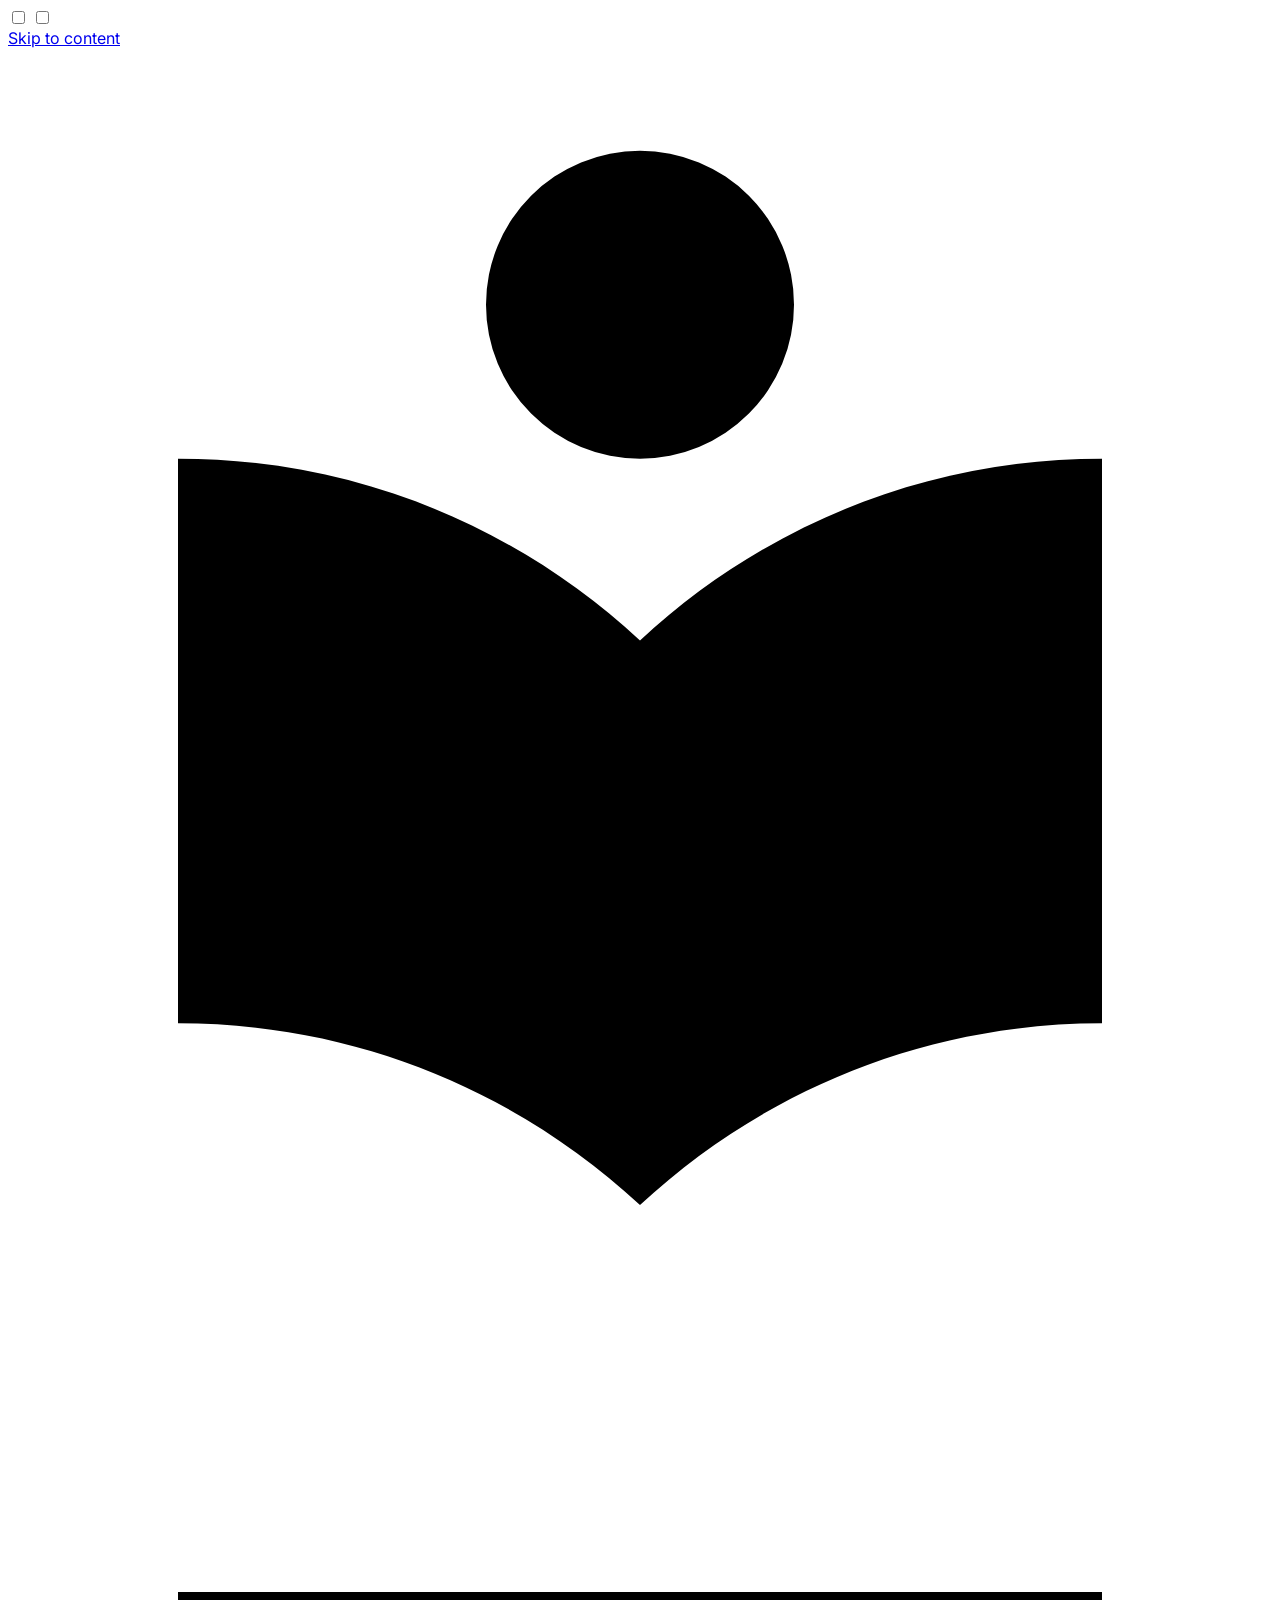
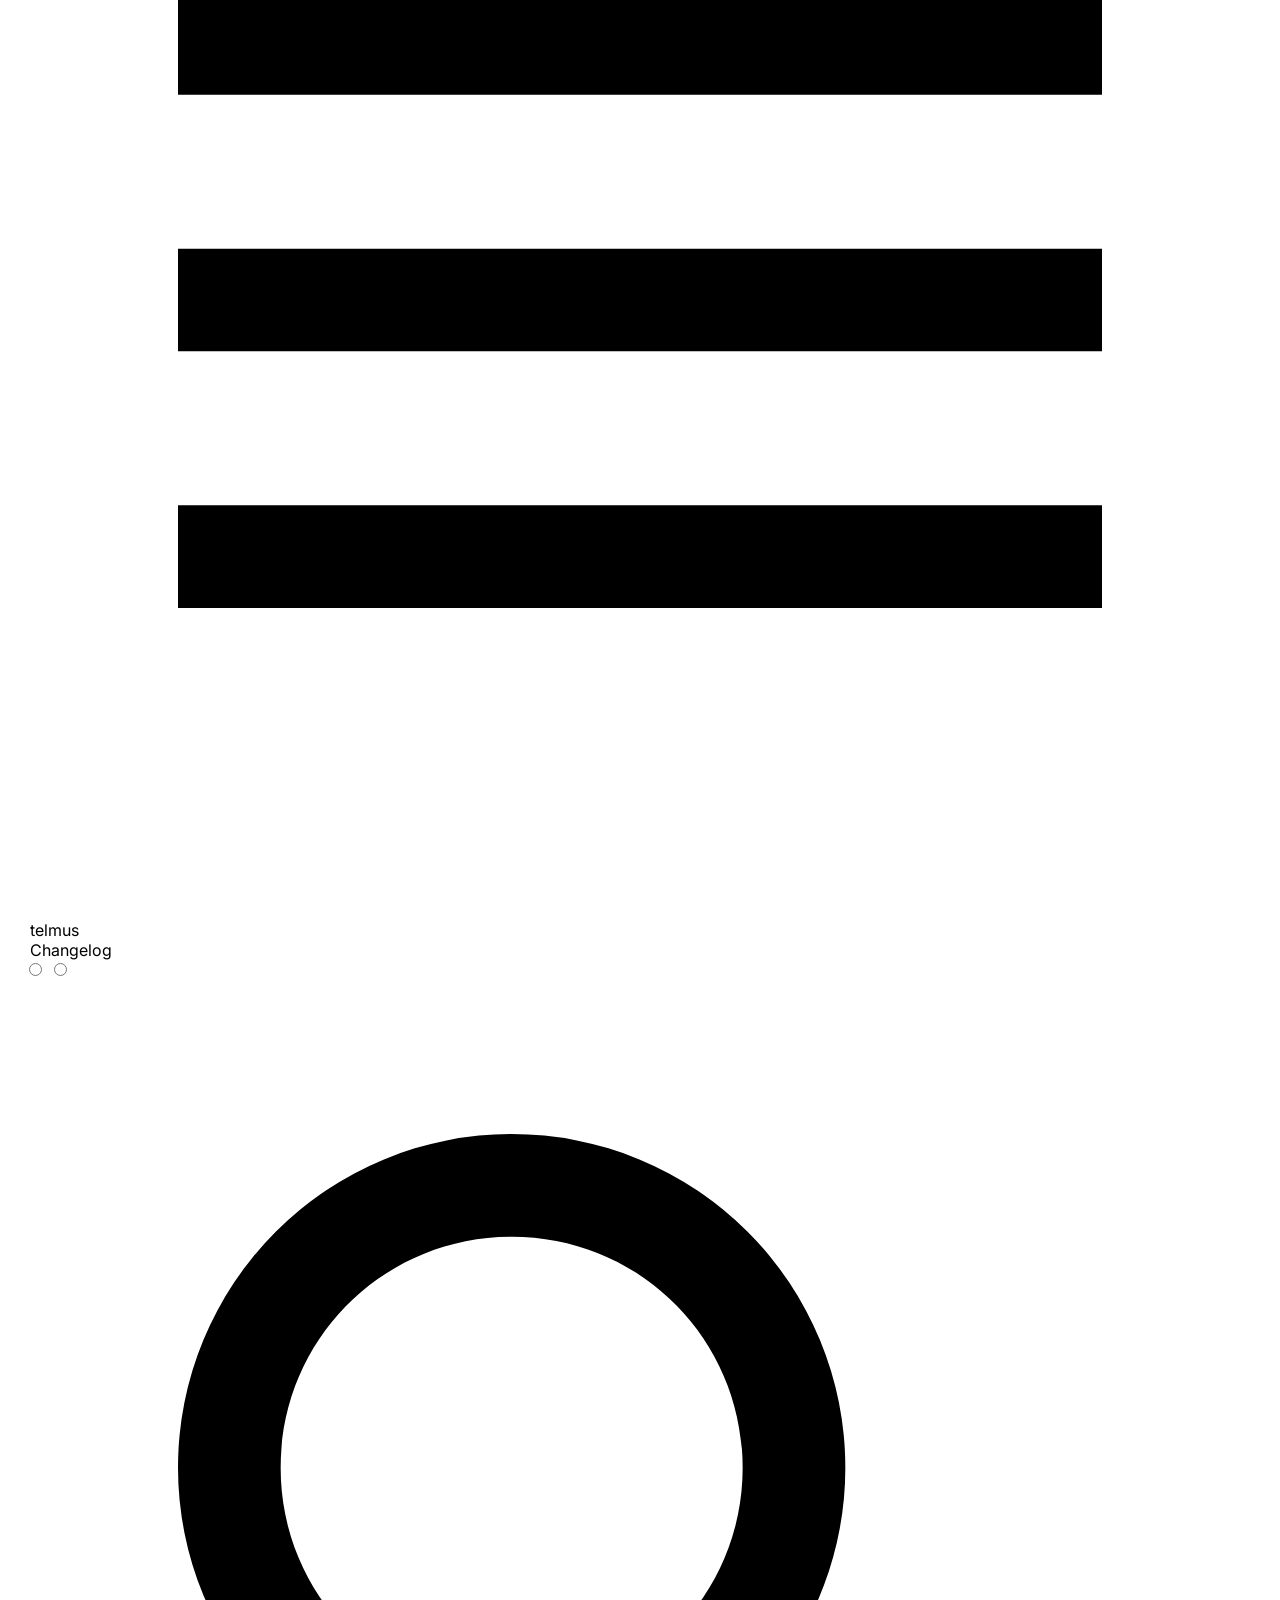
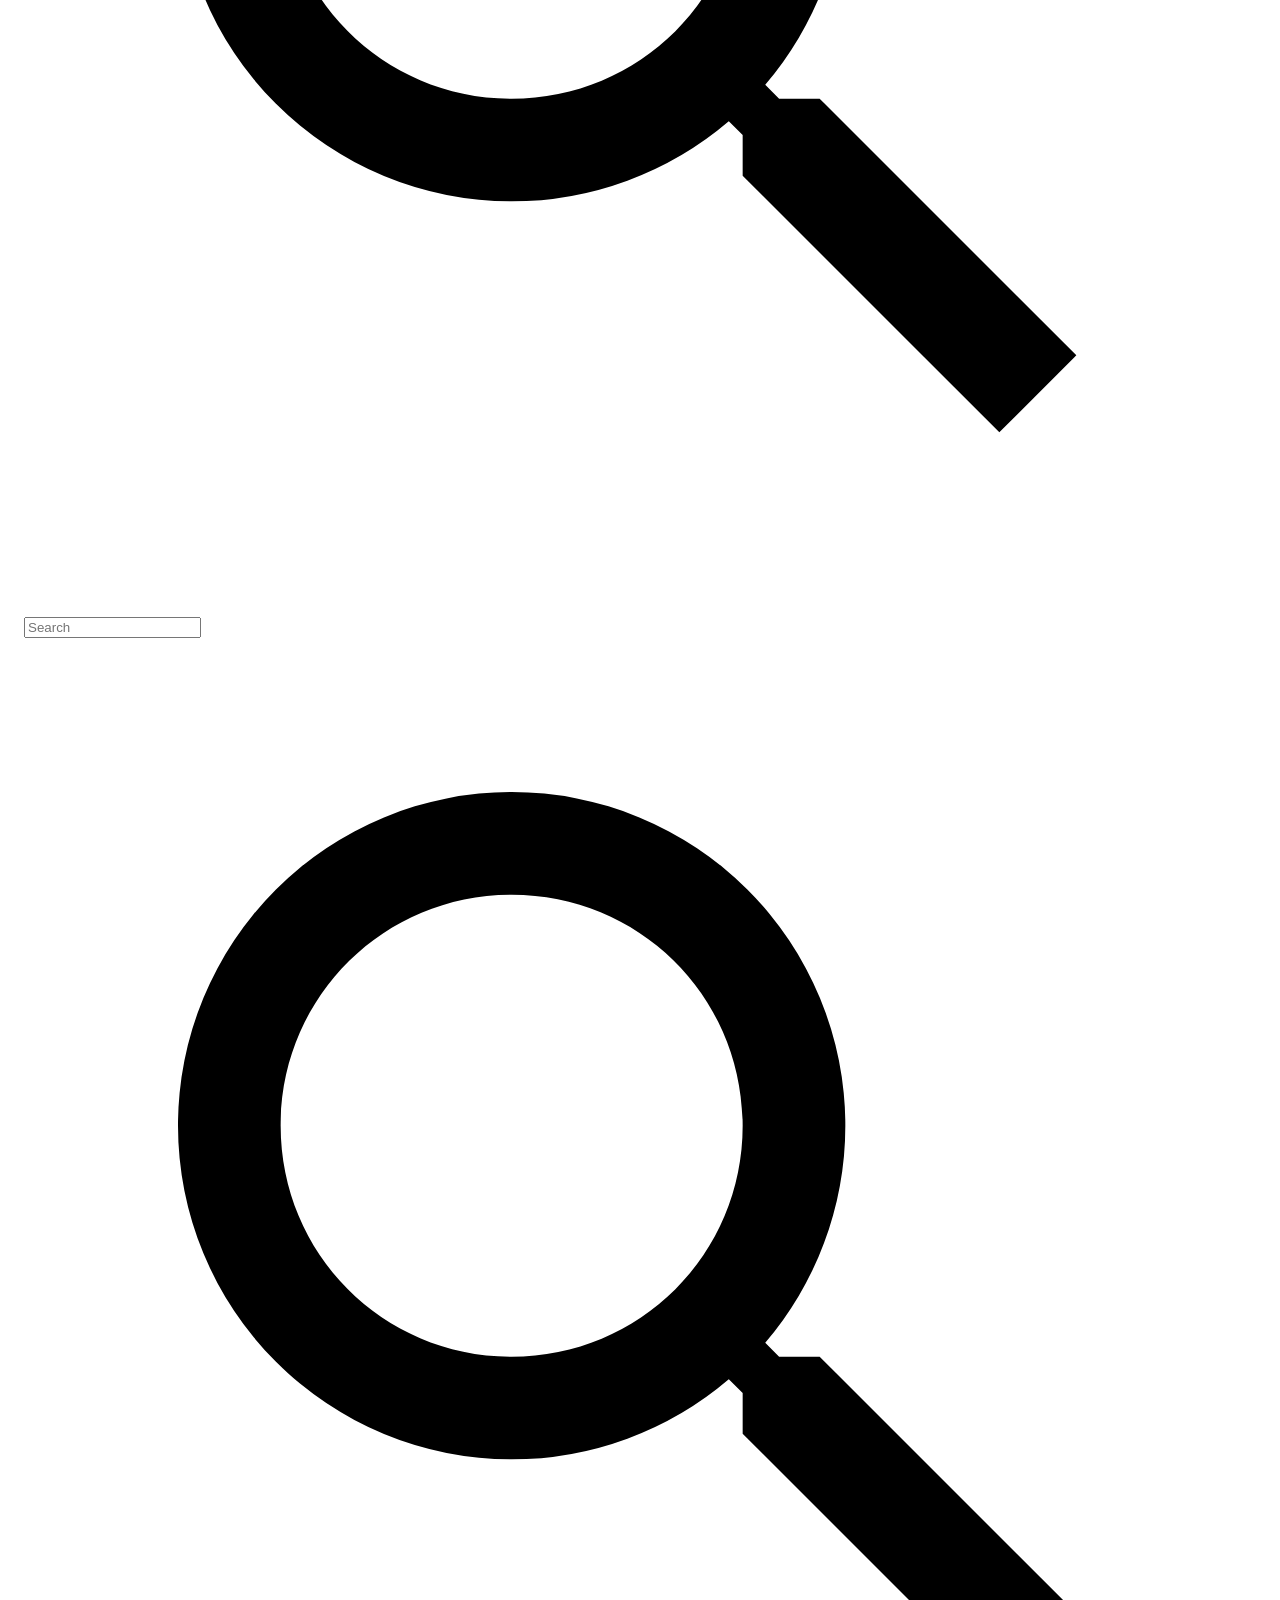
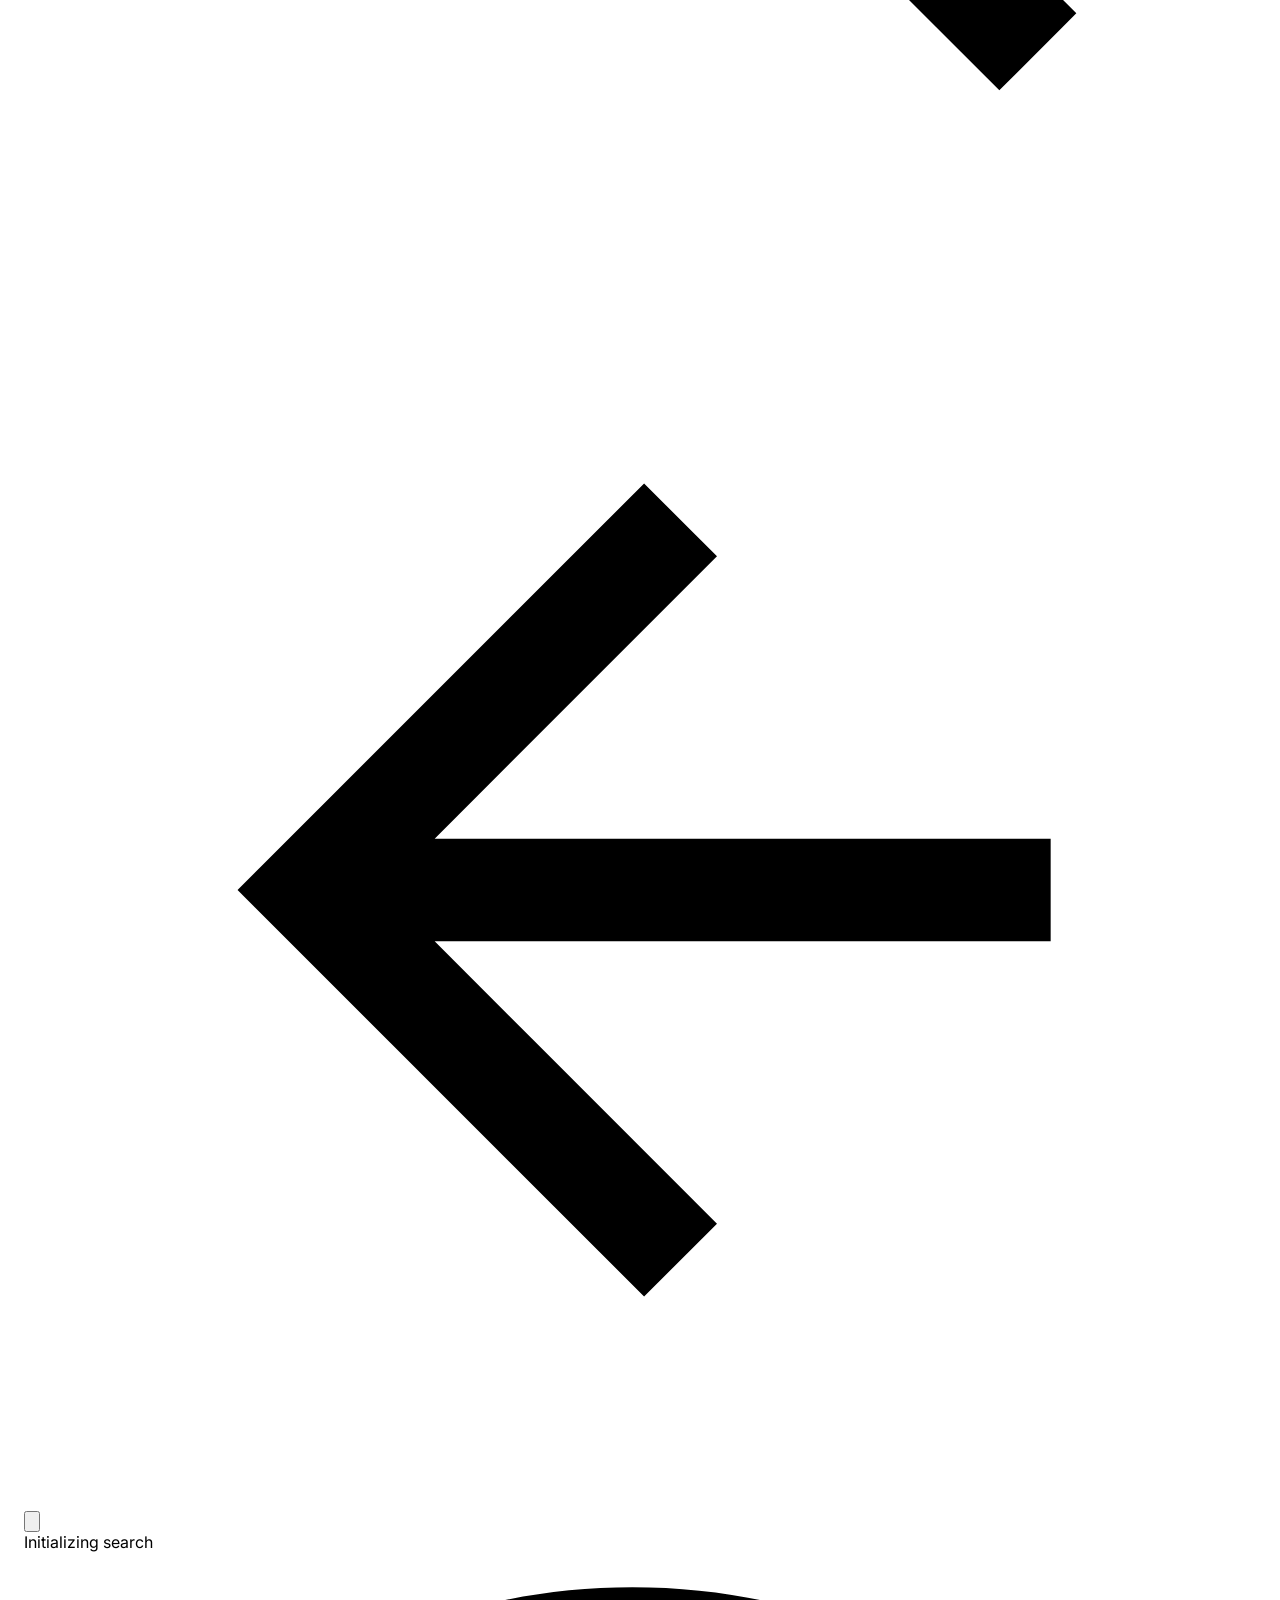
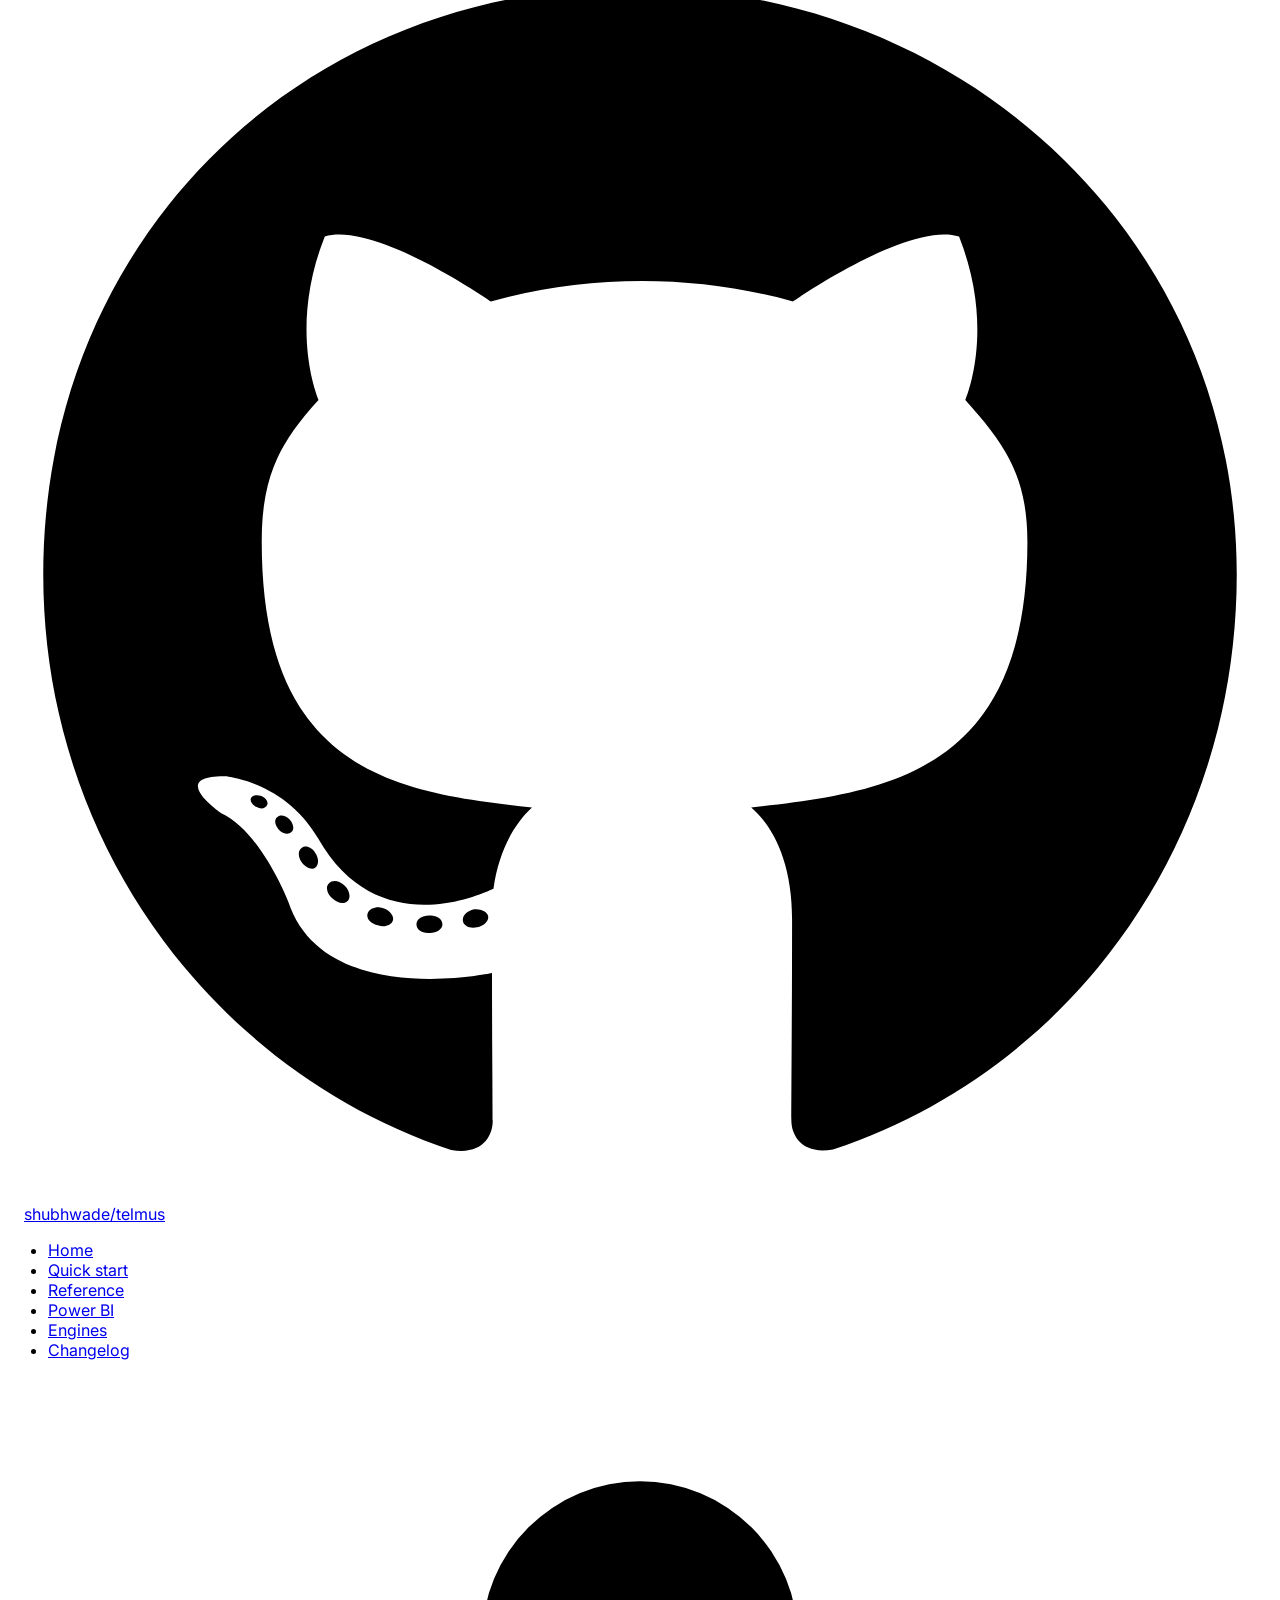
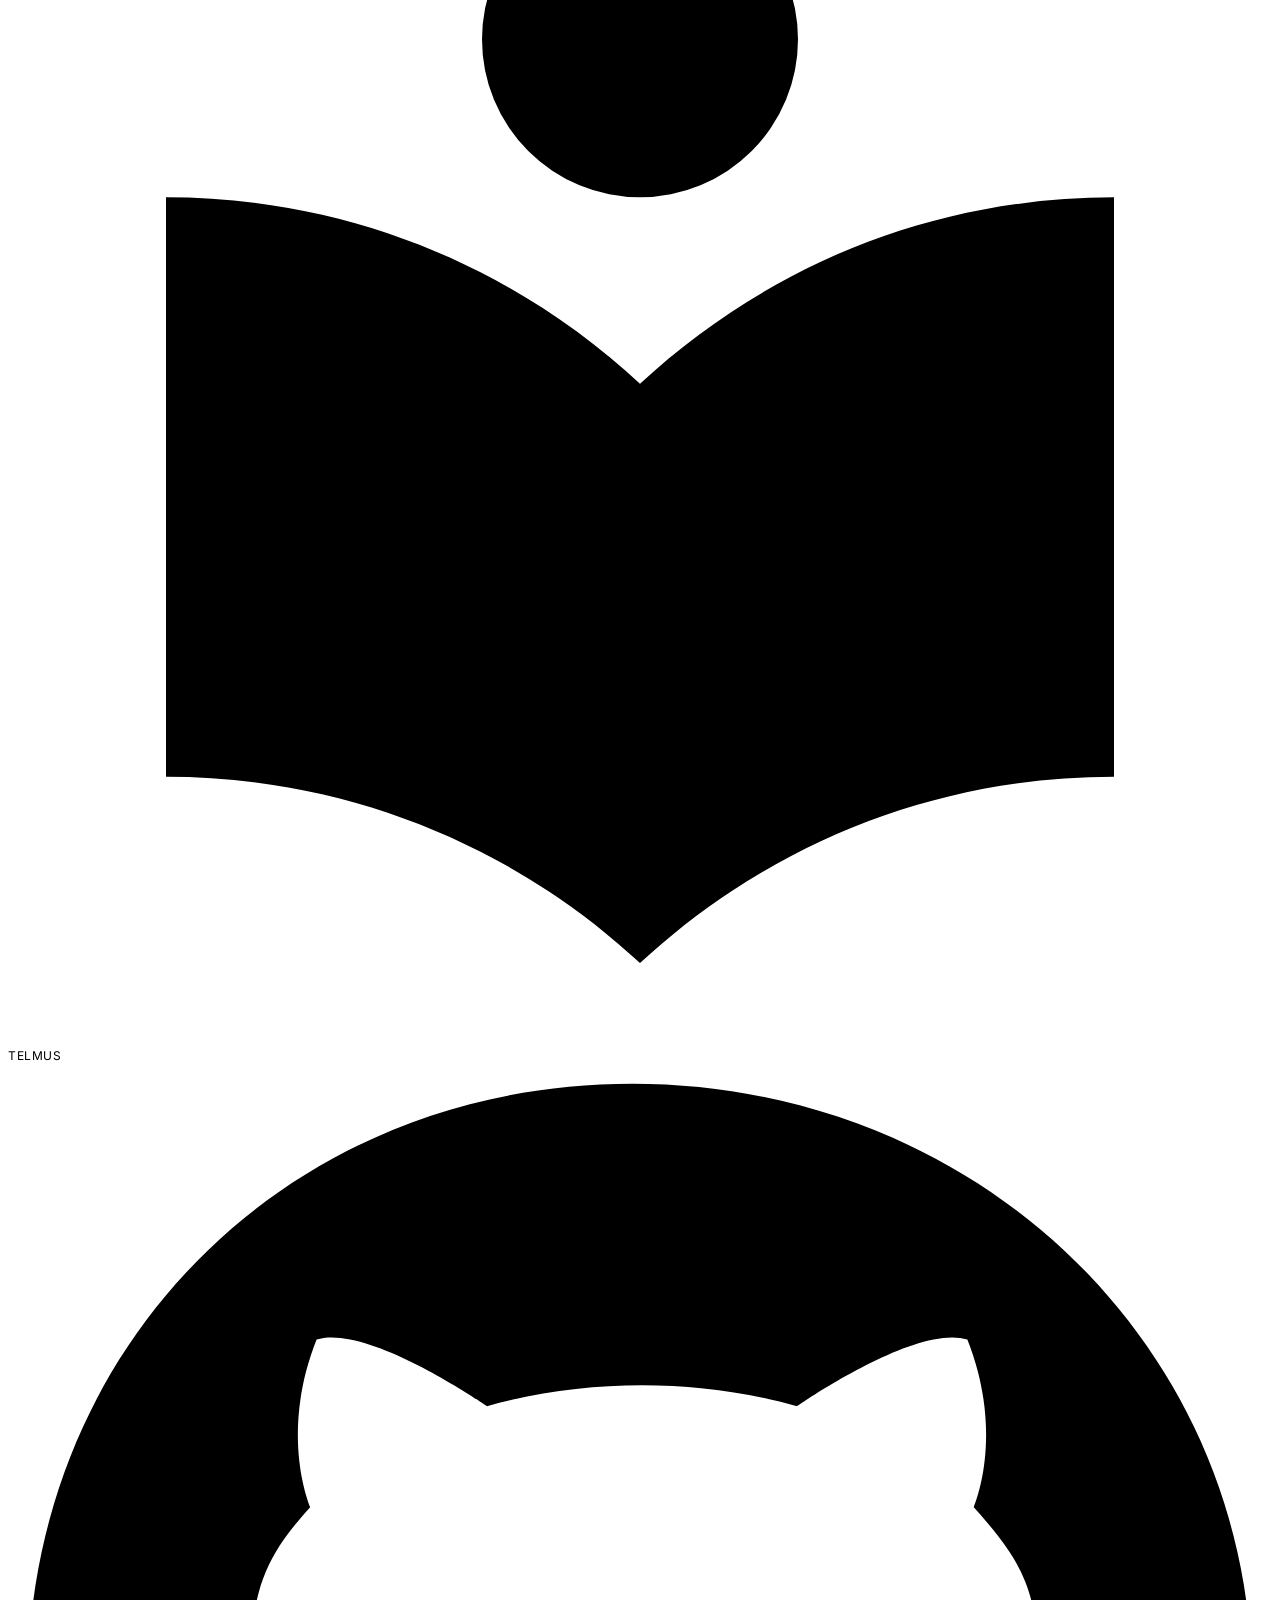
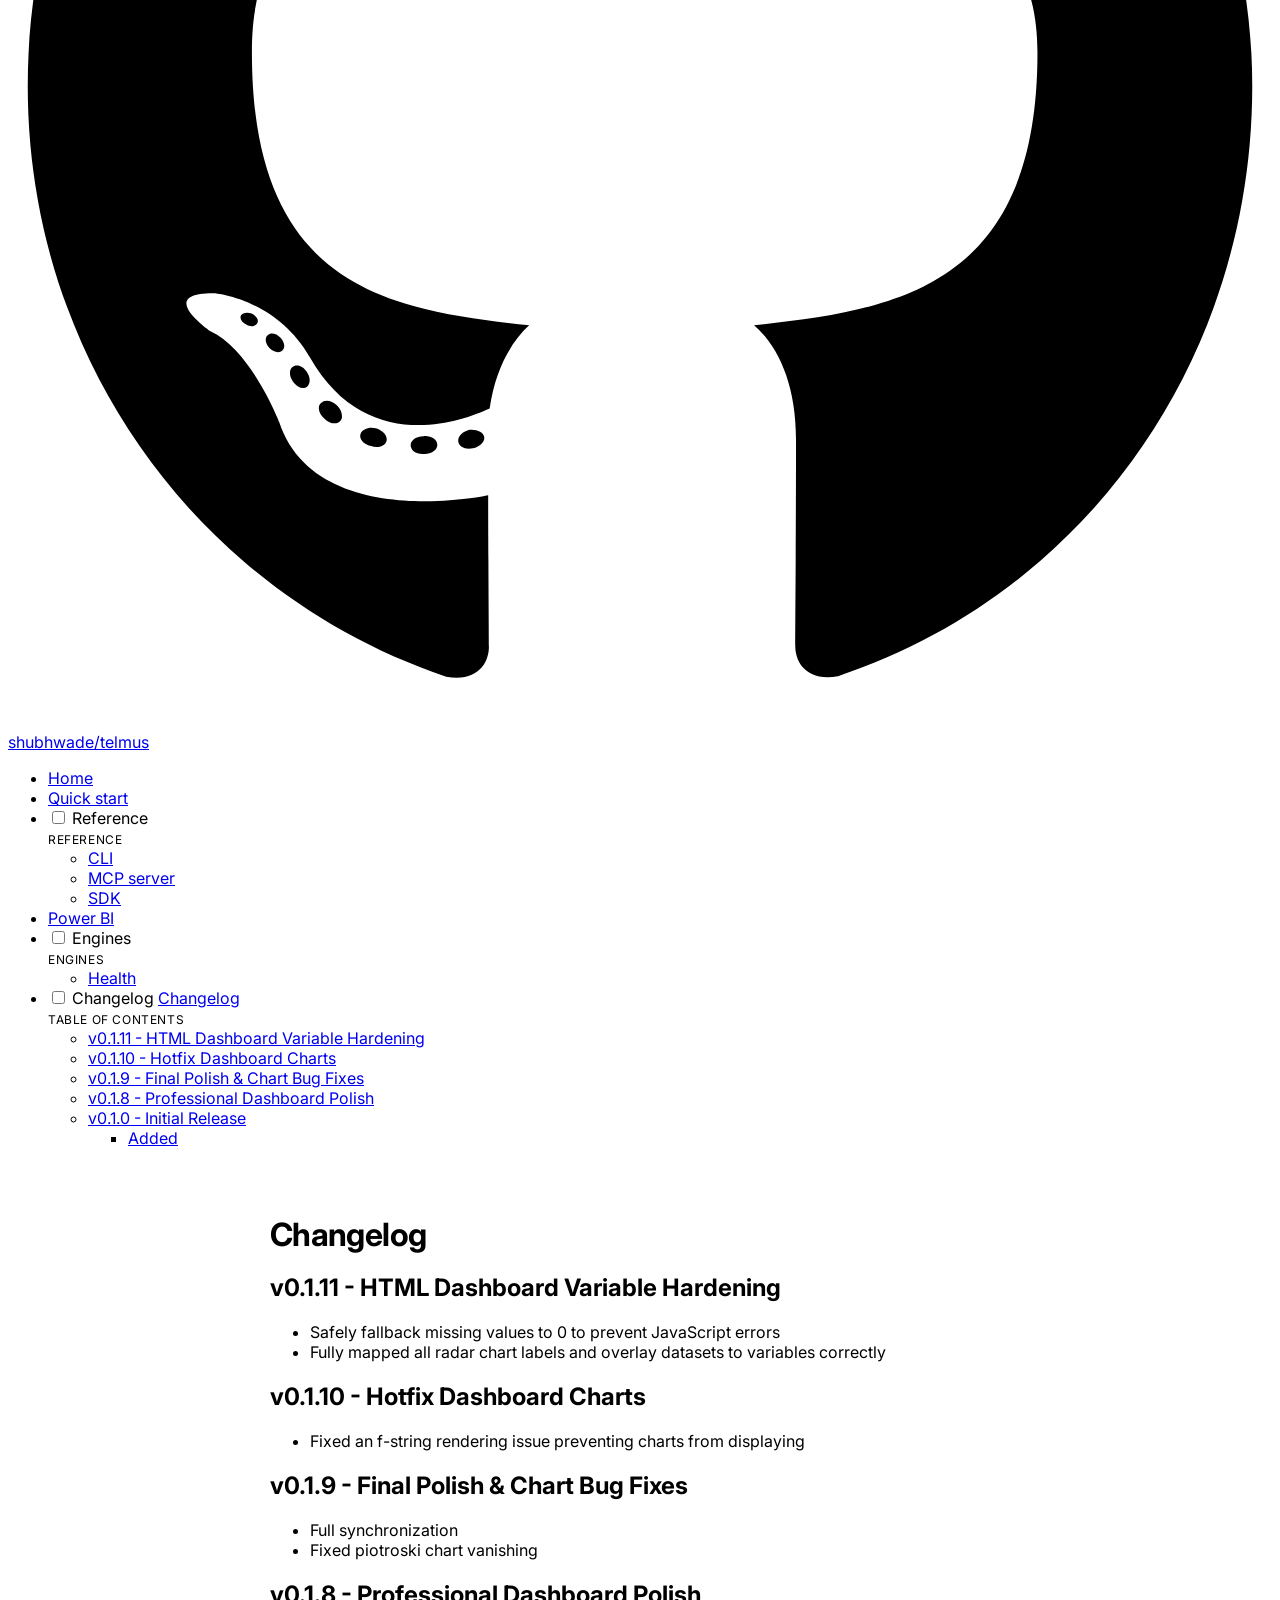
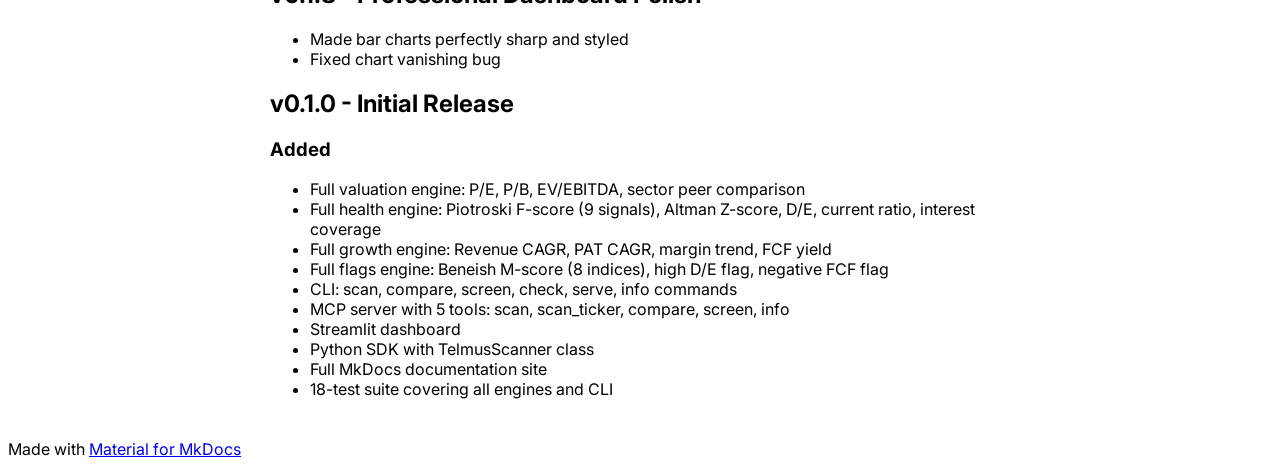
==== commit e66316a1: "Deployed 6a71950 with MkDocs version: 1.6.1" ====
--- a/changelog/index.html
+++ b/changelog/index.html
@@ -10,7 +10,7 @@
       
       
       
-        <link rel="canonical" href="https://shubhwade.github.io/tellus/changelog/">
+        <link rel="canonical" href="https://shubhwade.github.io/telmus/changelog/">
       
       
         <link rel="prev" href="../engines/health/">
@@ -25,7 +25,7 @@
     
     
       
-        <title>Changelog - tellus</title>
+        <title>Changelog - telmus</title>
       
     
     
@@ -80,7 +80,7 @@
     <div data-md-component="skip">
       
         
-        <a href="#v010-initial-release" class="md-skip">
+        <a href="#v0111-html-dashboard-variable-hardening" class="md-skip">
           Skip to content
         </a>
       
@@ -94,7 +94,7 @@
 
 <header class="md-header" data-md-component="header">
   <nav class="md-header__inner md-grid" aria-label="Header">
-    <a href=".." title="tellus" class="md-header__button md-logo" aria-label="tellus" data-md-component="logo">
+    <a href=".." title="telmus" class="md-header__button md-logo" aria-label="telmus" data-md-component="logo">
       
   
   <svg xmlns="http://www.w3.org/2000/svg" viewBox="0 0 24 24"><path d="M12 8a3 3 0 0 0 3-3 3 3 0 0 0-3-3 3 3 0 0 0-3 3 3 3 0 0 0 3 3m0 3.54C9.64 9.35 6.5 8 3 8v11c3.5 0 6.64 1.35 9 3.54 2.36-2.19 5.5-3.54 9-3.54V8c-3.5 0-6.64 1.35-9 3.54"/></svg>
@@ -108,7 +108,7 @@
       <div class="md-header__ellipsis">
         <div class="md-header__topic">
           <span class="md-ellipsis">
-            tellus
+            telmus
           </span>
         </div>
         <div class="md-header__topic" data-md-component="header-topic">
@@ -194,13 +194,13 @@
     
     
       <div class="md-header__source">
-        <a href="https://github.com/shubhwade/tellus" title="Go to repository" class="md-source" data-md-component="source">
+        <a href="https://github.com/shubhwade/telmus" title="Go to repository" class="md-source" data-md-component="source">
   <div class="md-source__icon md-icon">
     
     <svg xmlns="http://www.w3.org/2000/svg" viewBox="0 0 512 512"><!--! Font Awesome Free 7.1.0 by @fontawesome - https://fontawesome.com License - https://fontawesome.com/license/free (Icons: CC BY 4.0, Fonts: SIL OFL 1.1, Code: MIT License) Copyright 2025 Fonticons, Inc.--><path d="M173.9 397.4c0 2-2.3 3.6-5.2 3.6-3.3.3-5.6-1.3-5.6-3.6 0-2 2.3-3.6 5.2-3.6 3-.3 5.6 1.3 5.6 3.6m-31.1-4.5c-.7 2 1.3 4.3 4.3 4.9 2.6 1 5.6 0 6.2-2s-1.3-4.3-4.3-5.2c-2.6-.7-5.5.3-6.2 2.3m44.2-1.7c-2.9.7-4.9 2.6-4.6 4.9.3 2 2.9 3.3 5.9 2.6 2.9-.7 4.9-2.6 4.6-4.6-.3-1.9-3-3.2-5.9-2.9M252.8 8C114.1 8 8 113.3 8 252c0 110.9 69.8 205.8 169.5 239.2 12.8 2.3 17.3-5.6 17.3-12.1 0-6.2-.3-40.4-.3-61.4 0 0-70 15-84.7-29.8 0 0-11.4-29.1-27.8-36.6 0 0-22.9-15.7 1.6-15.4 0 0 24.9 2 38.6 25.8 21.9 38.6 58.6 27.5 72.9 20.9 2.3-16 8.8-27.1 16-33.7-55.9-6.2-112.3-14.3-112.3-110.5 0-27.5 7.6-41.3 23.6-58.9-2.6-6.5-11.1-33.3 2.6-67.9 20.9-6.5 69 27 69 27 20-5.6 41.5-8.5 62.8-8.5s42.8 2.9 62.8 8.5c0 0 48.1-33.6 69-27 13.7 34.7 5.2 61.4 2.6 67.9 16 17.7 25.8 31.5 25.8 58.9 0 96.5-58.9 104.2-114.8 110.5 9.2 7.9 17 22.9 17 46.4 0 33.7-.3 75.4-.3 83.6 0 6.5 4.6 14.4 17.3 12.1C436.2 457.8 504 362.9 504 252 504 113.3 391.5 8 252.8 8M105.2 352.9c-1.3 1-1 3.3.7 5.2 1.6 1.6 3.9 2.3 5.2 1 1.3-1 1-3.3-.7-5.2-1.6-1.6-3.9-2.3-5.2-1m-10.8-8.1c-.7 1.3.3 2.9 2.3 3.9 1.6 1 3.6.7 4.3-.7.7-1.3-.3-2.9-2.3-3.9-2-.6-3.6-.3-4.3.7m32.4 35.6c-1.6 1.3-1 4.3 1.3 6.2 2.3 2.3 5.2 2.6 6.5 1 1.3-1.3.7-4.3-1.3-6.2-2.2-2.3-5.2-2.6-6.5-1m-11.4-14.7c-1.6 1-1.6 3.6 0 5.9s4.3 3.3 5.6 2.3c1.6-1.3 1.6-3.9 0-6.2-1.4-2.3-4-3.3-5.6-2"/></svg>
   </div>
   <div class="md-source__repository">
-    shubhwade/tellus
+    shubhwade/telmus
   </div>
 </a>
       </div>
@@ -276,6 +276,25 @@
         </a>
       </li>
     
+  
+
+      
+        
+  
+  
+  
+  
+    <li class="md-tabs__item">
+      <a href="../powerbi/" class="md-tabs__link">
+        
+  
+  
+    
+  
+  Power BI
+
+      </a>
+    </li>
   
 
       
@@ -346,23 +365,23 @@
 
 <nav class="md-nav md-nav--primary md-nav--lifted md-nav--integrated" aria-label="Navigation" data-md-level="0">
   <label class="md-nav__title" for="__drawer">
-    <a href=".." title="tellus" class="md-nav__button md-logo" aria-label="tellus" data-md-component="logo">
+    <a href=".." title="telmus" class="md-nav__button md-logo" aria-label="telmus" data-md-component="logo">
       
   
   <svg xmlns="http://www.w3.org/2000/svg" viewBox="0 0 24 24"><path d="M12 8a3 3 0 0 0 3-3 3 3 0 0 0-3-3 3 3 0 0 0-3 3 3 3 0 0 0 3 3m0 3.54C9.64 9.35 6.5 8 3 8v11c3.5 0 6.64 1.35 9 3.54 2.36-2.19 5.5-3.54 9-3.54V8c-3.5 0-6.64 1.35-9 3.54"/></svg>
 
     </a>
-    tellus
+    telmus
   </label>
   
     <div class="md-nav__source">
-      <a href="https://github.com/shubhwade/tellus" title="Go to repository" class="md-source" data-md-component="source">
+      <a href="https://github.com/shubhwade/telmus" title="Go to repository" class="md-source" data-md-component="source">
   <div class="md-source__icon md-icon">
     
     <svg xmlns="http://www.w3.org/2000/svg" viewBox="0 0 512 512"><!--! Font Awesome Free 7.1.0 by @fontawesome - https://fontawesome.com License - https://fontawesome.com/license/free (Icons: CC BY 4.0, Fonts: SIL OFL 1.1, Code: MIT License) Copyright 2025 Fonticons, Inc.--><path d="M173.9 397.4c0 2-2.3 3.6-5.2 3.6-3.3.3-5.6-1.3-5.6-3.6 0-2 2.3-3.6 5.2-3.6 3-.3 5.6 1.3 5.6 3.6m-31.1-4.5c-.7 2 1.3 4.3 4.3 4.9 2.6 1 5.6 0 6.2-2s-1.3-4.3-4.3-5.2c-2.6-.7-5.5.3-6.2 2.3m44.2-1.7c-2.9.7-4.9 2.6-4.6 4.9.3 2 2.9 3.3 5.9 2.6 2.9-.7 4.9-2.6 4.6-4.6-.3-1.9-3-3.2-5.9-2.9M252.8 8C114.1 8 8 113.3 8 252c0 110.9 69.8 205.8 169.5 239.2 12.8 2.3 17.3-5.6 17.3-12.1 0-6.2-.3-40.4-.3-61.4 0 0-70 15-84.7-29.8 0 0-11.4-29.1-27.8-36.6 0 0-22.9-15.7 1.6-15.4 0 0 24.9 2 38.6 25.8 21.9 38.6 58.6 27.5 72.9 20.9 2.3-16 8.8-27.1 16-33.7-55.9-6.2-112.3-14.3-112.3-110.5 0-27.5 7.6-41.3 23.6-58.9-2.6-6.5-11.1-33.3 2.6-67.9 20.9-6.5 69 27 69 27 20-5.6 41.5-8.5 62.8-8.5s42.8 2.9 62.8 8.5c0 0 48.1-33.6 69-27 13.7 34.7 5.2 61.4 2.6 67.9 16 17.7 25.8 31.5 25.8 58.9 0 96.5-58.9 104.2-114.8 110.5 9.2 7.9 17 22.9 17 46.4 0 33.7-.3 75.4-.3 83.6 0 6.5 4.6 14.4 17.3 12.1C436.2 457.8 504 362.9 504 252 504 113.3 391.5 8 252.8 8M105.2 352.9c-1.3 1-1 3.3.7 5.2 1.6 1.6 3.9 2.3 5.2 1 1.3-1 1-3.3-.7-5.2-1.6-1.6-3.9-2.3-5.2-1m-10.8-8.1c-.7 1.3.3 2.9 2.3 3.9 1.6 1 3.6.7 4.3-.7.7-1.3-.3-2.9-2.3-3.9-2-.6-3.6-.3-4.3.7m32.4 35.6c-1.6 1.3-1 4.3 1.3 6.2 2.3 2.3 5.2 2.6 6.5 1 1.3-1.3.7-4.3-1.3-6.2-2.2-2.3-5.2-2.6-6.5-1m-11.4-14.7c-1.6 1-1.6 3.6 0 5.9s4.3 3.3 5.6 2.3c1.6-1.3 1.6-3.9 0-6.2-1.4-2.3-4-3.3-5.6-2"/></svg>
   </div>
   <div class="md-source__repository">
-    shubhwade/tellus
+    shubhwade/telmus
   </div>
 </a>
     </div>
@@ -580,6 +599,33 @@
   
   
   
+    <li class="md-nav__item">
+      <a href="../powerbi/" class="md-nav__link">
+        
+  
+  
+  <span class="md-ellipsis">
+    
+  
+    Power BI
+  
+
+    
+  </span>
+  
+  
+
+      </a>
+    </li>
+  
+
+    
+      
+      
+  
+  
+  
+  
     
     
       
@@ -598,10 +644,10 @@
       
         
         
-        <input class="md-nav__toggle md-toggle " type="checkbox" id="__nav_4" >
-        
-          
-          <label class="md-nav__link" for="__nav_4" id="__nav_4_label" tabindex="0">
+        <input class="md-nav__toggle md-toggle " type="checkbox" id="__nav_5" >
+        
+          
+          <label class="md-nav__link" for="__nav_5" id="__nav_5_label" tabindex="0">
             
   
   
@@ -619,8 +665,8 @@
             <span class="md-nav__icon md-icon"></span>
           </label>
         
-        <nav class="md-nav" data-md-level="1" aria-labelledby="__nav_4_label" aria-expanded="false">
-          <label class="md-nav__title" for="__nav_4">
+        <nav class="md-nav" data-md-level="1" aria-labelledby="__nav_5_label" aria-expanded="false">
+          <label class="md-nav__title" for="__nav_5">
             <span class="md-nav__icon md-icon"></span>
             
   
@@ -728,6 +774,50 @@
     <ul class="md-nav__list" data-md-component="toc" data-md-scrollfix>
       
         <li class="md-nav__item">
+  <a href="#v0111-html-dashboard-variable-hardening" class="md-nav__link">
+    <span class="md-ellipsis">
+      
+        v0.1.11 - HTML Dashboard Variable Hardening
+      
+    </span>
+  </a>
+  
+</li>
+      
+        <li class="md-nav__item">
+  <a href="#v0110-hotfix-dashboard-charts" class="md-nav__link">
+    <span class="md-ellipsis">
+      
+        v0.1.10 - Hotfix Dashboard Charts
+      
+    </span>
+  </a>
+  
+</li>
+      
+        <li class="md-nav__item">
+  <a href="#v019-final-polish-chart-bug-fixes" class="md-nav__link">
+    <span class="md-ellipsis">
+      
+        v0.1.9 - Final Polish &amp; Chart Bug Fixes
+      
+    </span>
+  </a>
+  
+</li>
+      
+        <li class="md-nav__item">
+  <a href="#v018-professional-dashboard-polish" class="md-nav__link">
+    <span class="md-ellipsis">
+      
+        v0.1.8 - Professional Dashboard Polish
+      
+    </span>
+  </a>
+  
+</li>
+      
+        <li class="md-nav__item">
   <a href="#v010-initial-release" class="md-nav__link">
     <span class="md-ellipsis">
       
@@ -785,6 +875,25 @@
 
   <h1>Changelog</h1>
 
+<h2 id="v0111-html-dashboard-variable-hardening">v0.1.11 - HTML Dashboard Variable Hardening</h2>
+<ul>
+<li>Safely fallback missing values to 0 to prevent JavaScript errors</li>
+<li>Fully mapped all radar chart labels and overlay datasets to variables correctly</li>
+</ul>
+<h2 id="v0110-hotfix-dashboard-charts">v0.1.10 - Hotfix Dashboard Charts</h2>
+<ul>
+<li>Fixed an f-string rendering issue preventing charts from displaying</li>
+</ul>
+<h2 id="v019-final-polish-chart-bug-fixes">v0.1.9 - Final Polish &amp; Chart Bug Fixes</h2>
+<ul>
+<li>Full synchronization</li>
+<li>Fixed piotroski chart vanishing</li>
+</ul>
+<h2 id="v018-professional-dashboard-polish">v0.1.8 - Professional Dashboard Polish</h2>
+<ul>
+<li>Made bar charts perfectly sharp and styled</li>
+<li>Fixed chart vanishing bug</li>
+</ul>
 <h2 id="v010-initial-release">v0.1.0 - Initial Release</h2>
 <h3 id="added">Added</h3>
 <ul>
@@ -795,7 +904,7 @@
 <li>CLI: scan, compare, screen, check, serve, info commands</li>
 <li>MCP server with 5 tools: scan, scan_ticker, compare, screen, info</li>
 <li>Streamlit dashboard</li>
-<li>Python SDK with TellusScanner class</li>
+<li>Python SDK with TelmusScanner class</li>
 <li>Full MkDocs documentation site</li>
 <li>18-test suite covering all engines and CLI</li>
 </ul>
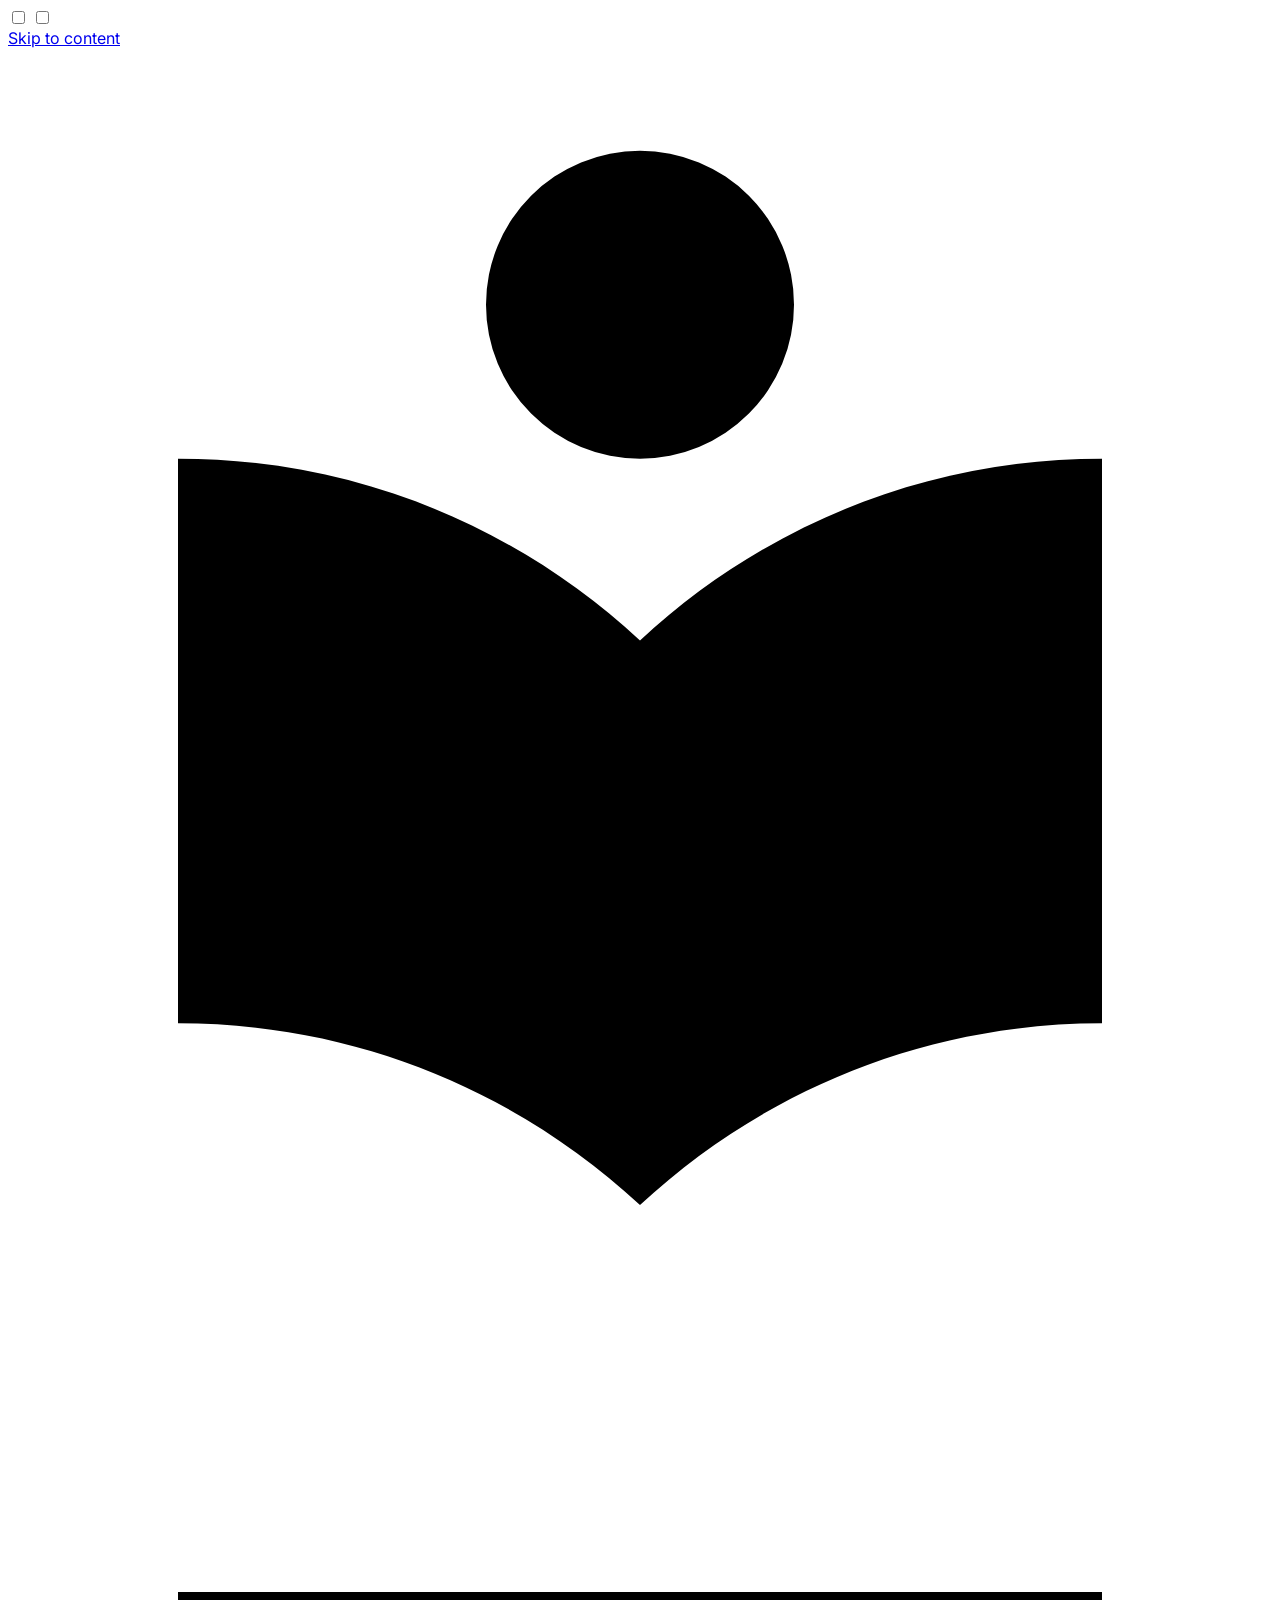
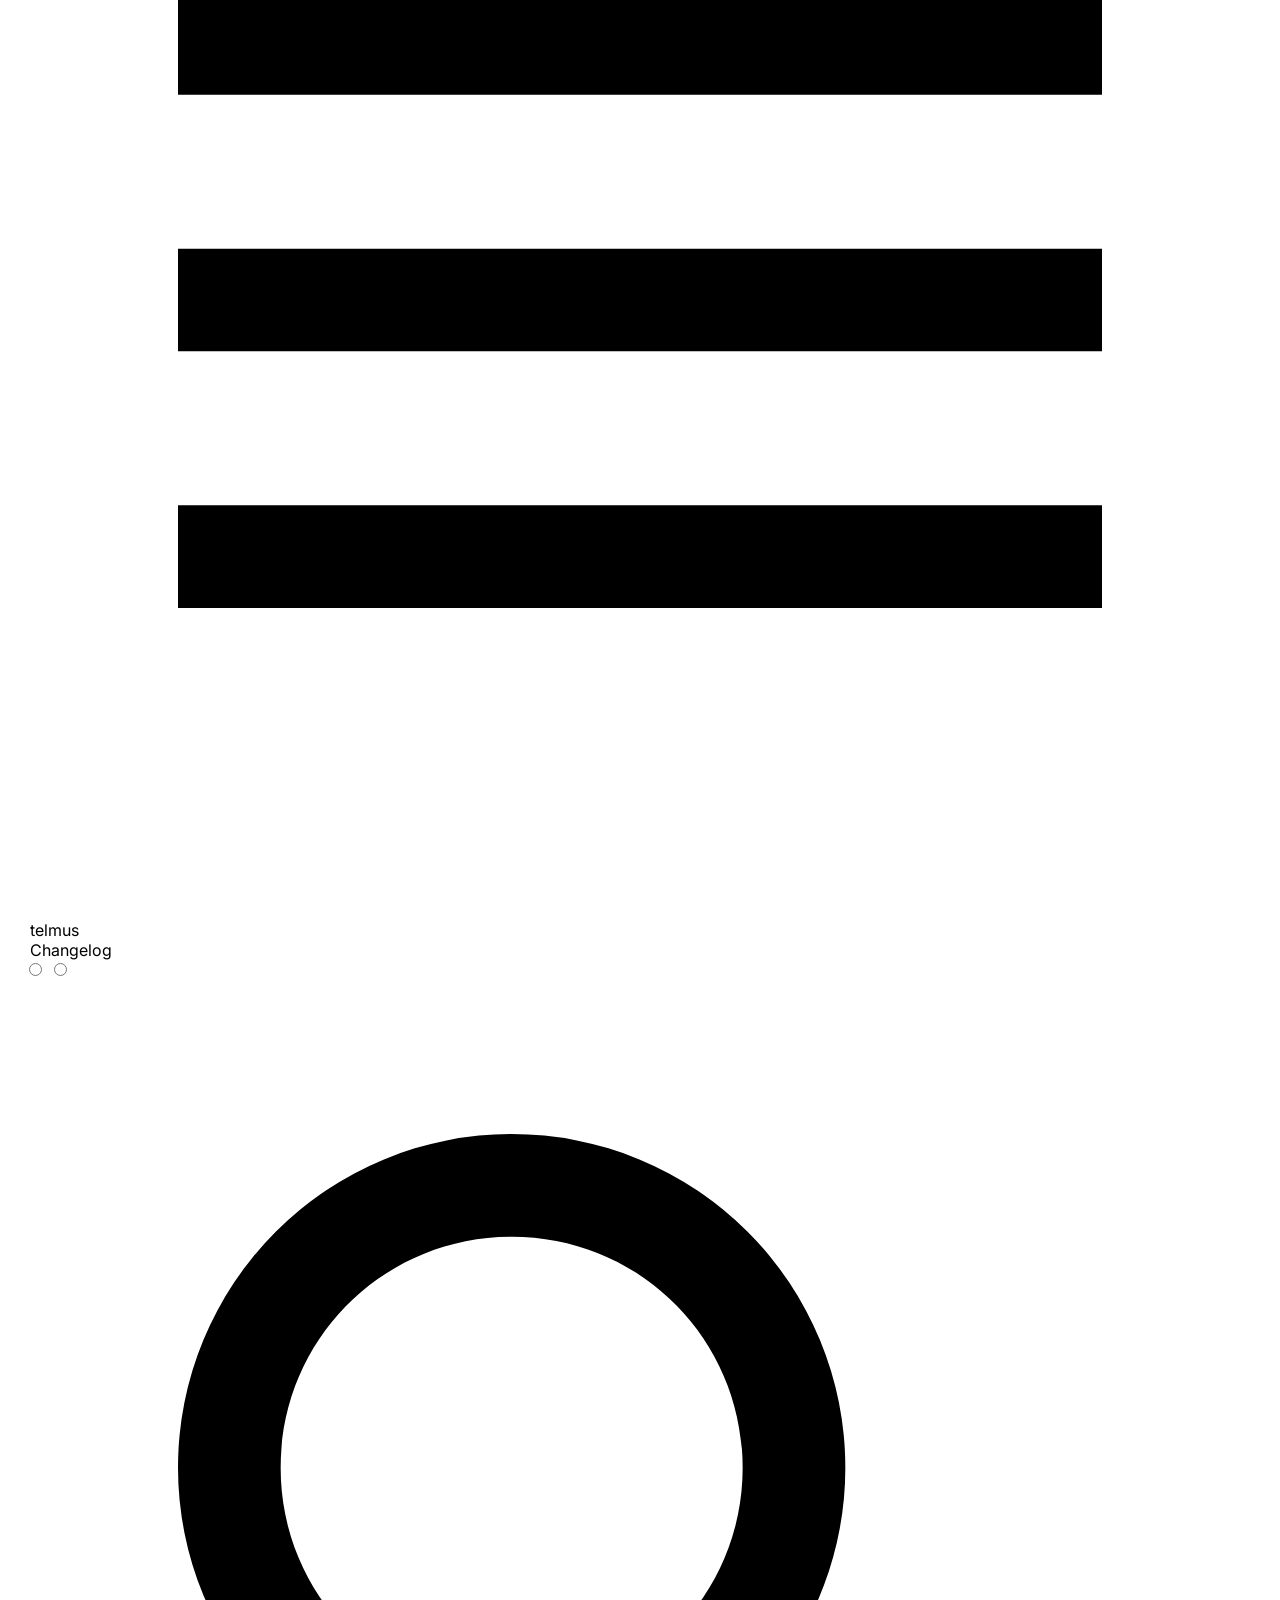
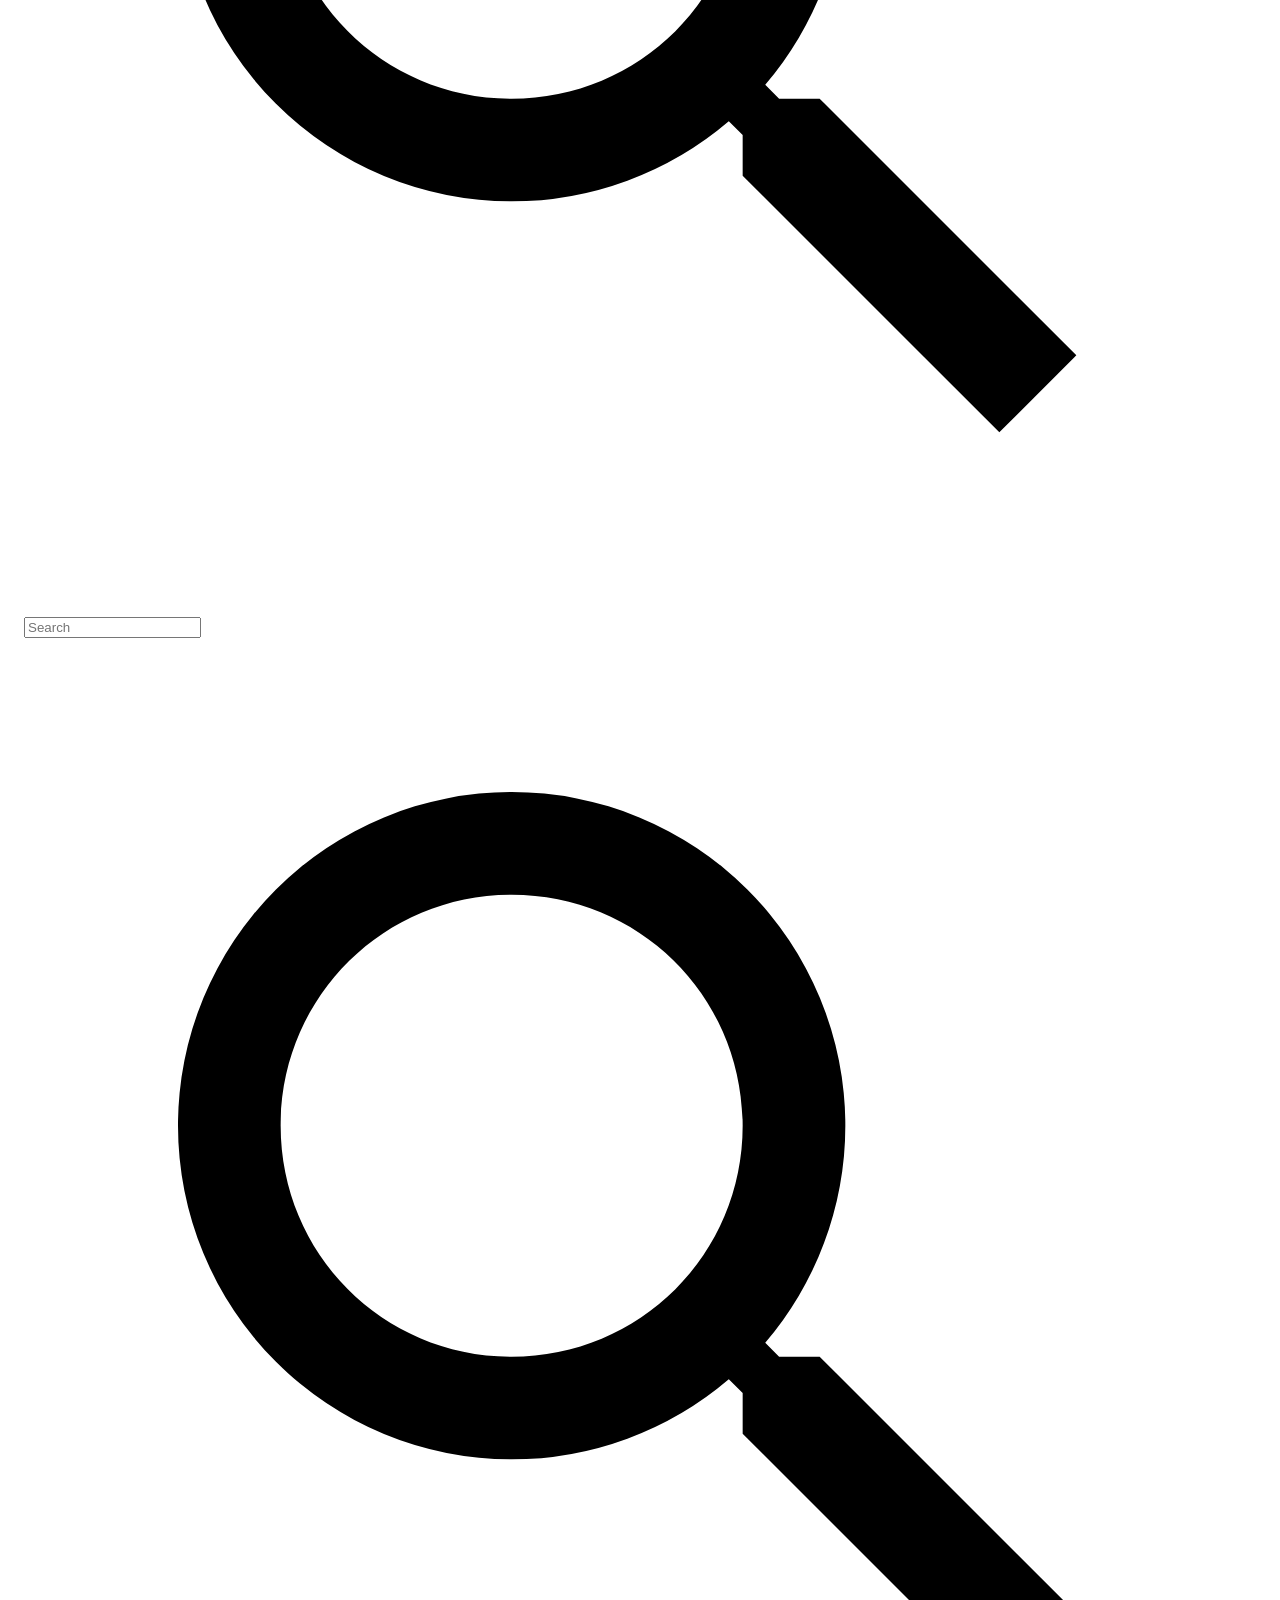
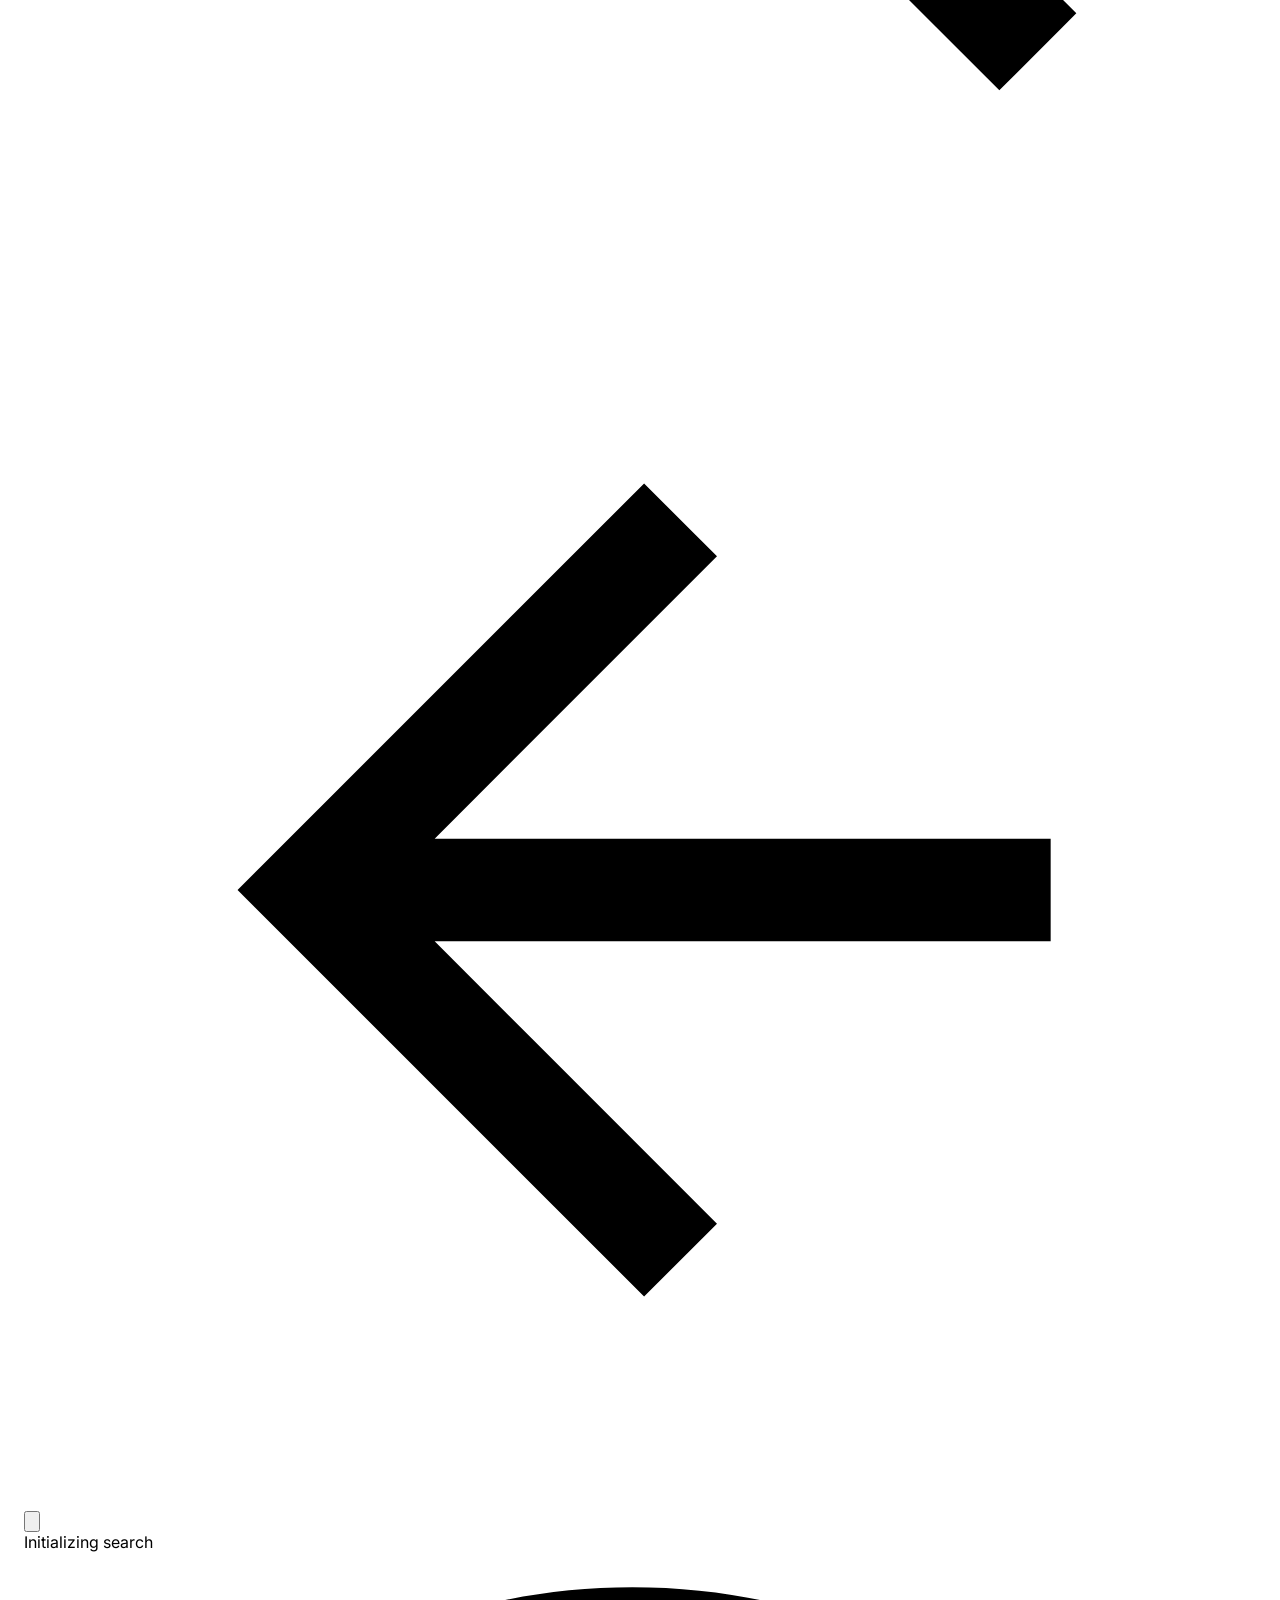
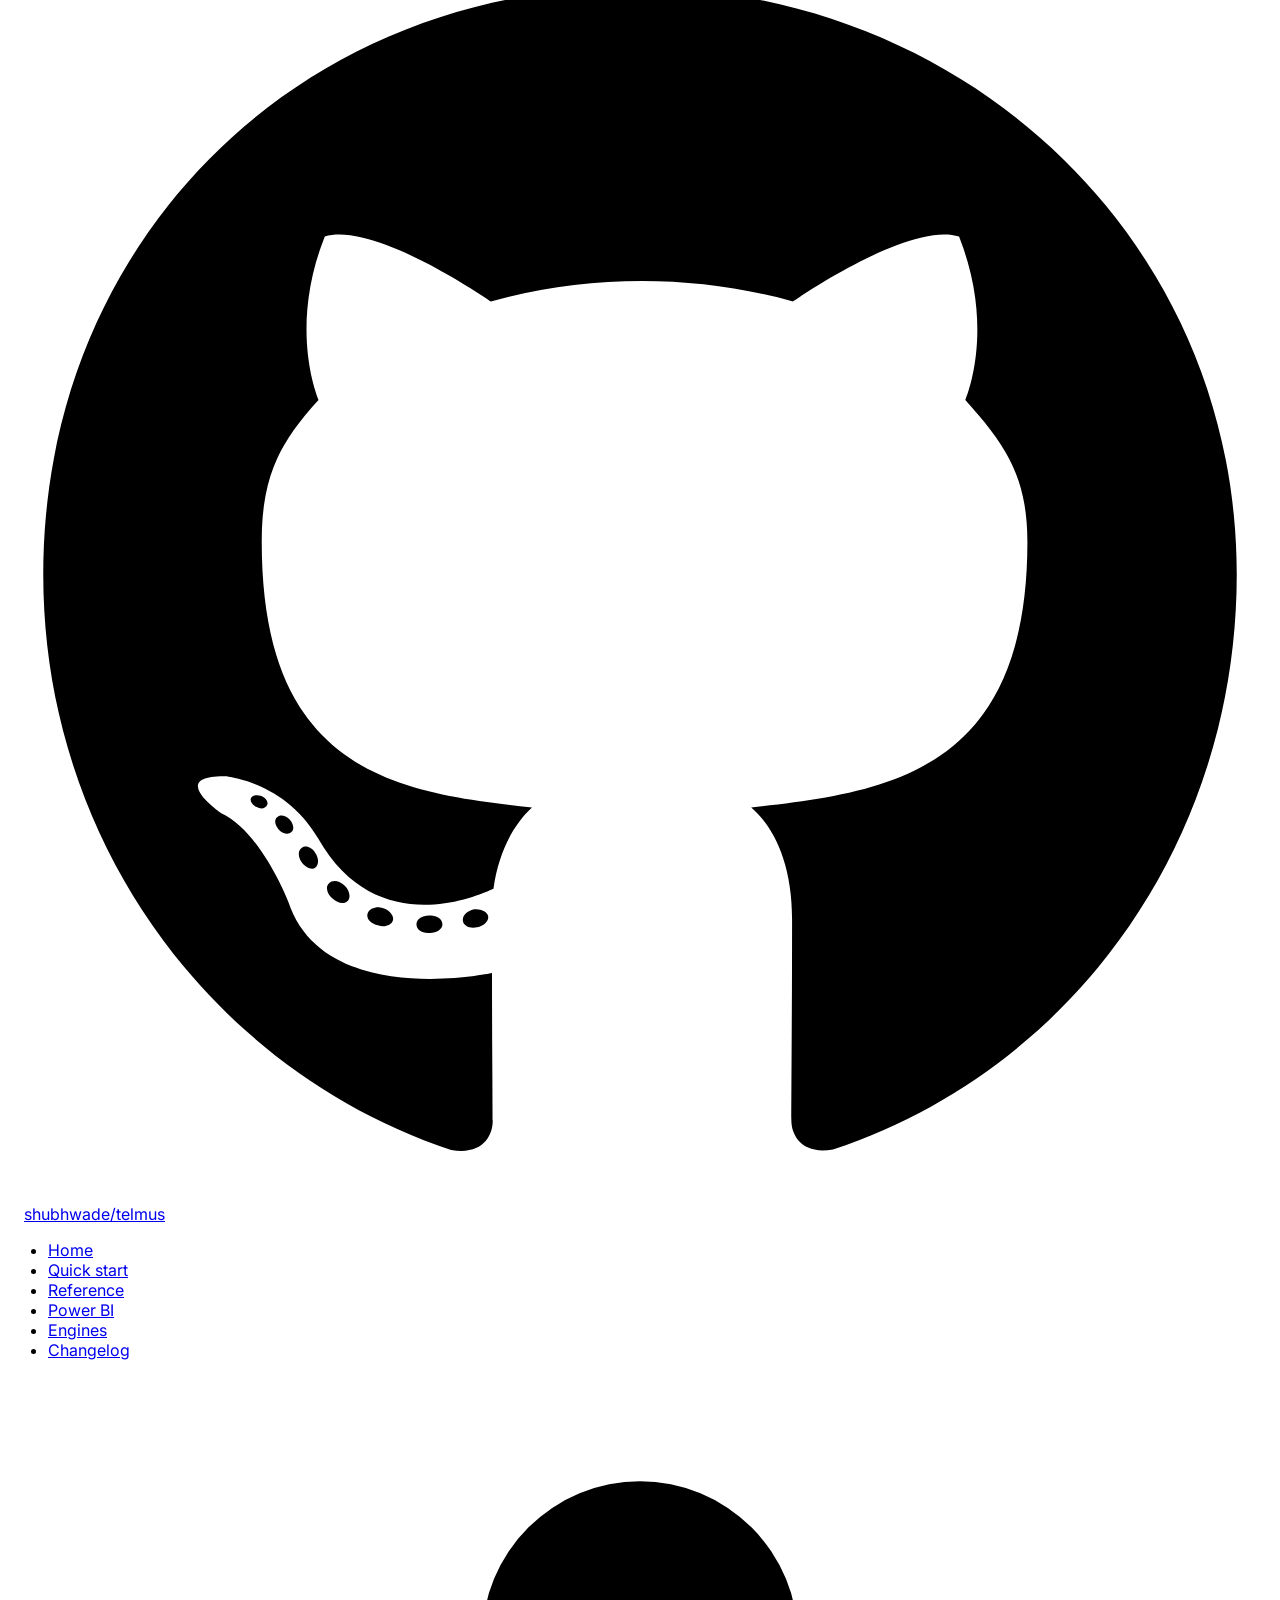
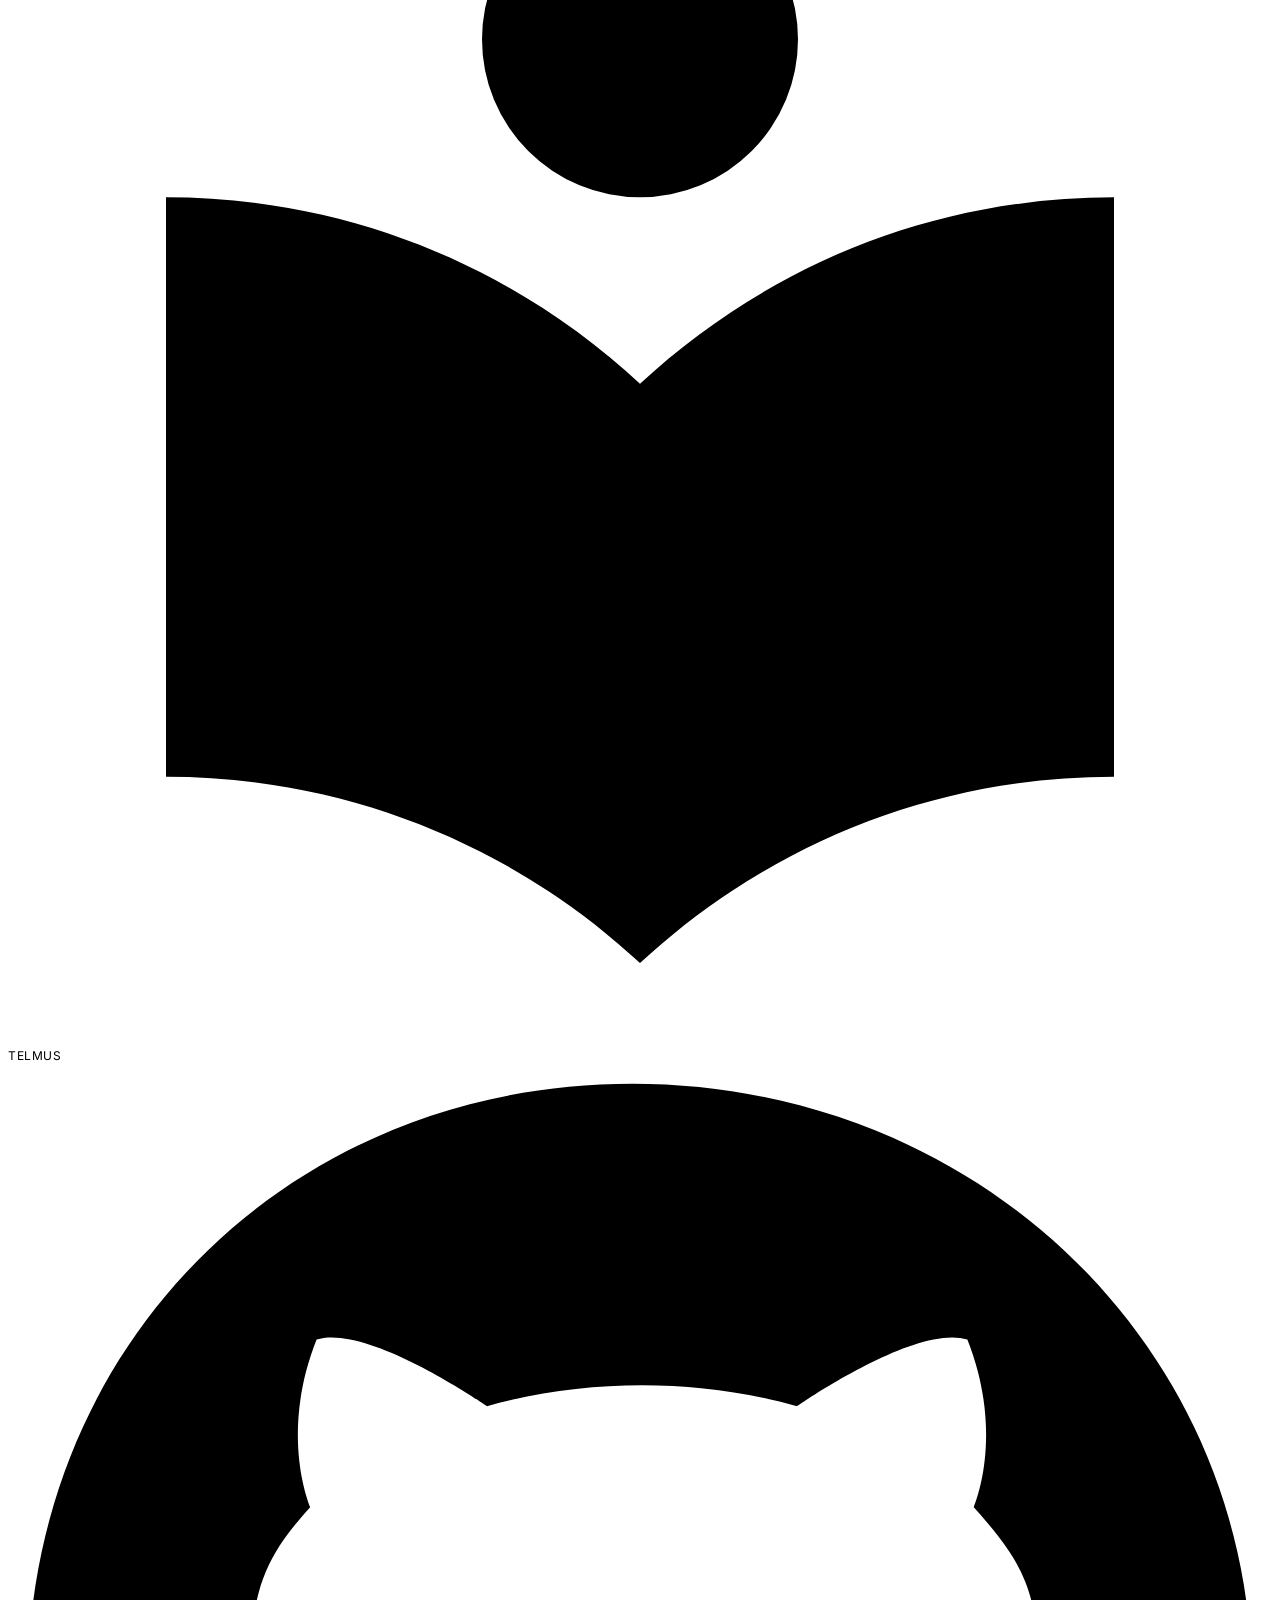
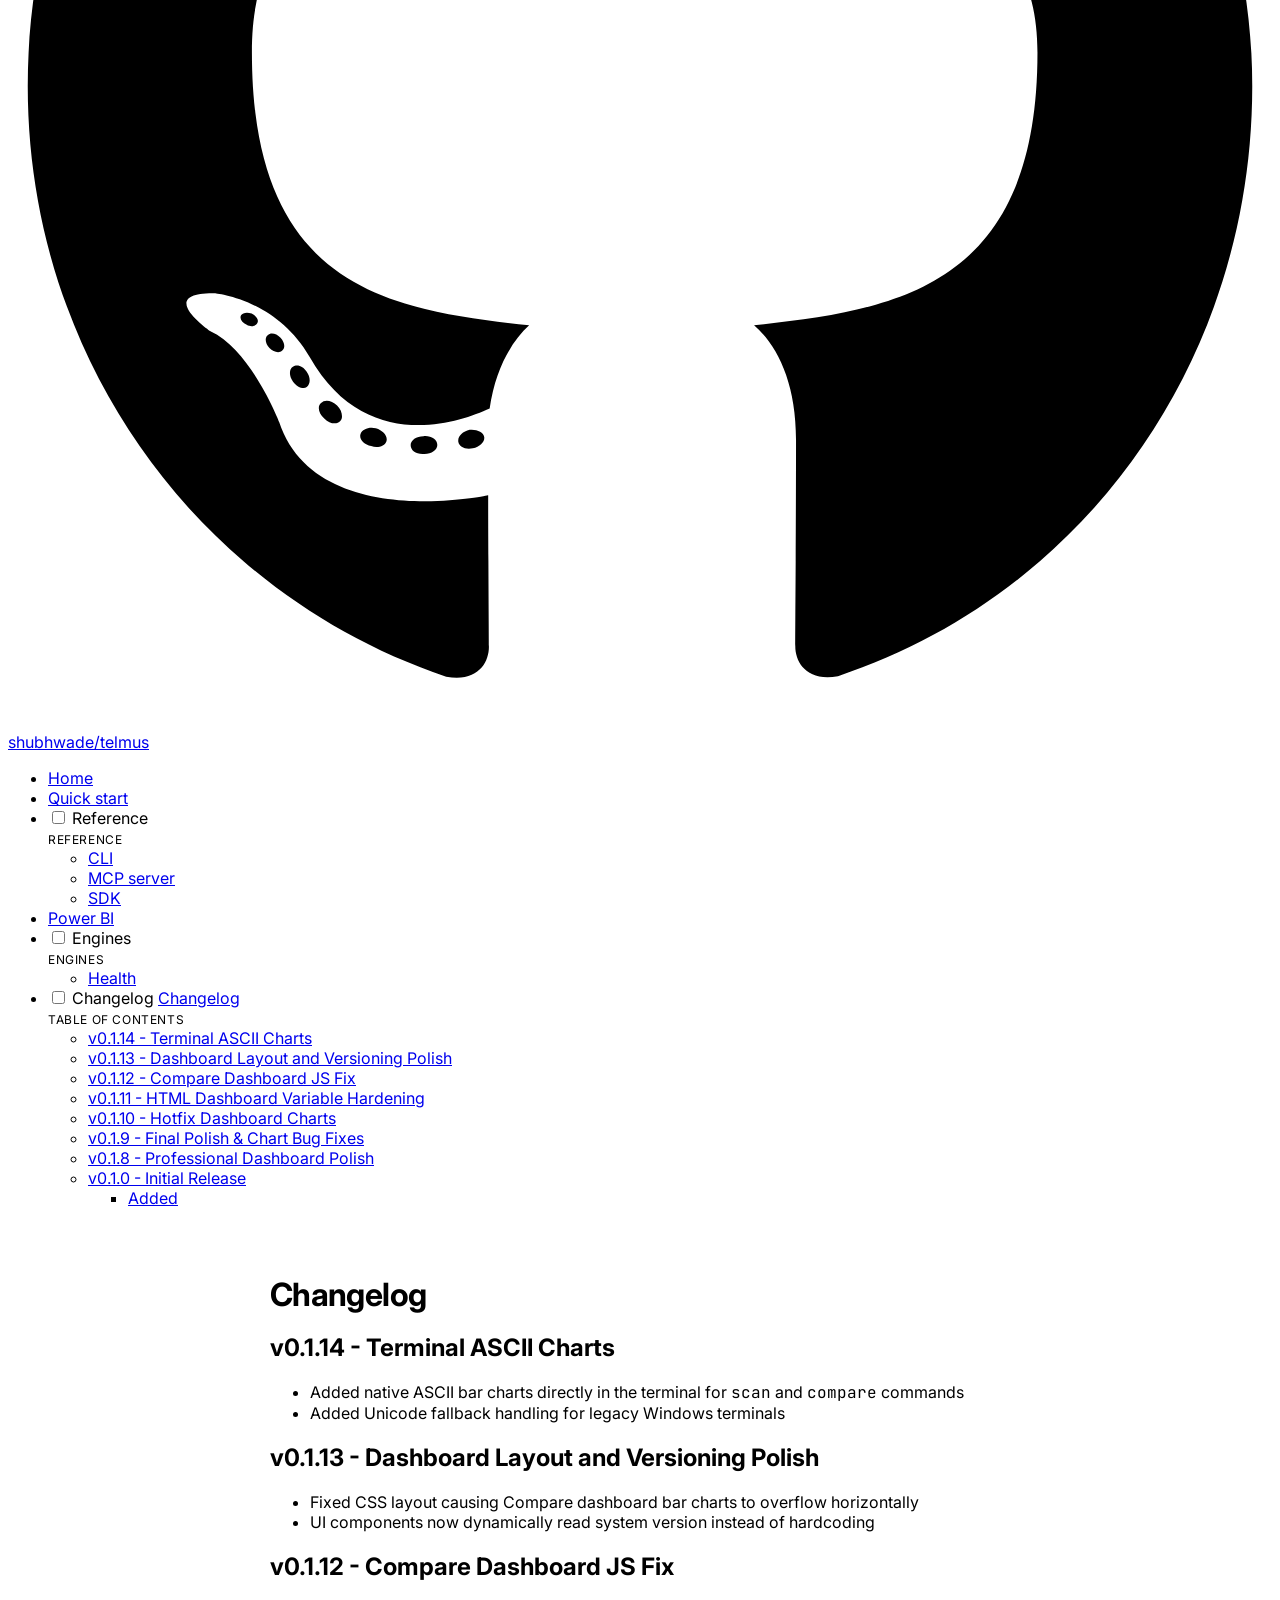
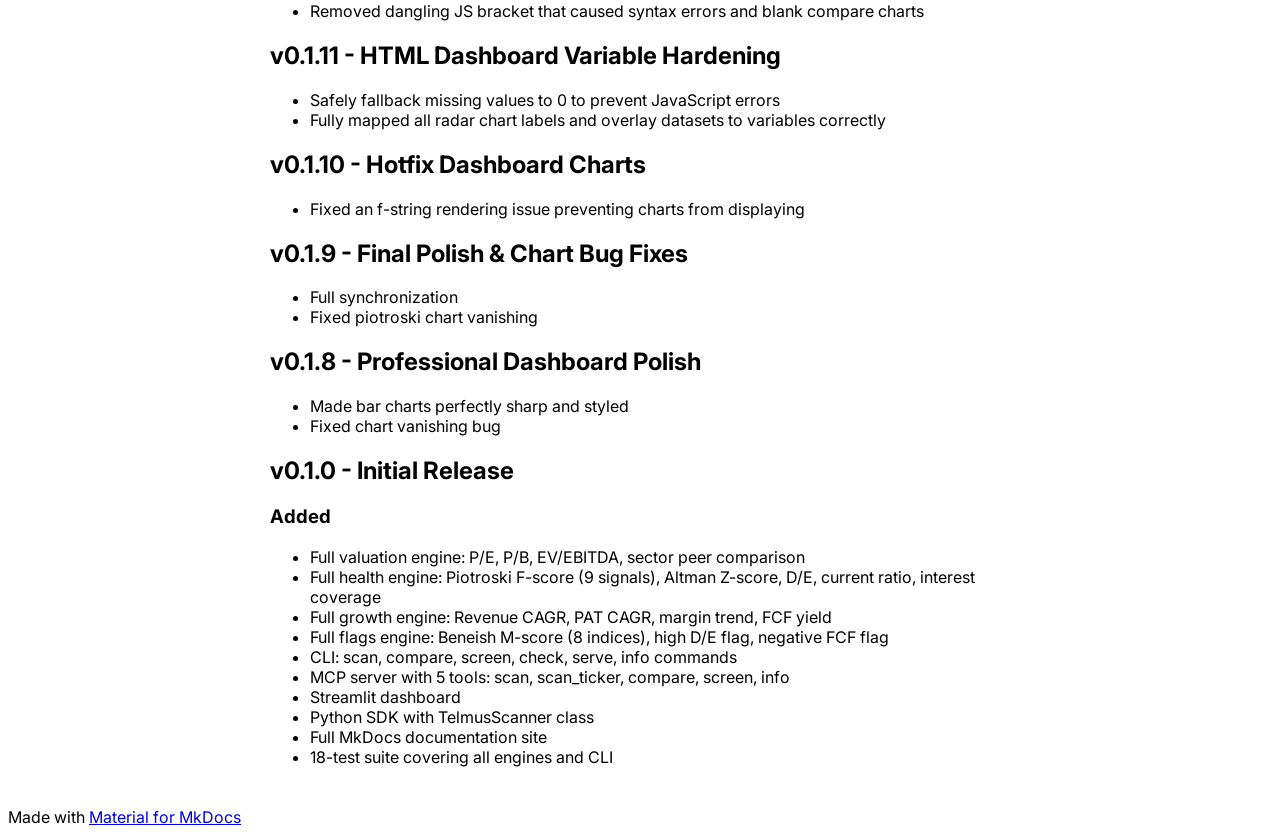
==== commit 4cb30d0f: "Deployed bc14758 with MkDocs version: 1.6.1" ====
--- a/changelog/index.html
+++ b/changelog/index.html
@@ -80,7 +80,7 @@
     <div data-md-component="skip">
       
         
-        <a href="#v0111-html-dashboard-variable-hardening" class="md-skip">
+        <a href="#v0114-terminal-ascii-charts" class="md-skip">
           Skip to content
         </a>
       
@@ -774,6 +774,39 @@
     <ul class="md-nav__list" data-md-component="toc" data-md-scrollfix>
       
         <li class="md-nav__item">
+  <a href="#v0114-terminal-ascii-charts" class="md-nav__link">
+    <span class="md-ellipsis">
+      
+        v0.1.14 - Terminal ASCII Charts
+      
+    </span>
+  </a>
+  
+</li>
+      
+        <li class="md-nav__item">
+  <a href="#v0113-dashboard-layout-and-versioning-polish" class="md-nav__link">
+    <span class="md-ellipsis">
+      
+        v0.1.13 - Dashboard Layout and Versioning Polish
+      
+    </span>
+  </a>
+  
+</li>
+      
+        <li class="md-nav__item">
+  <a href="#v0112-compare-dashboard-js-fix" class="md-nav__link">
+    <span class="md-ellipsis">
+      
+        v0.1.12 - Compare Dashboard JS Fix
+      
+    </span>
+  </a>
+  
+</li>
+      
+        <li class="md-nav__item">
   <a href="#v0111-html-dashboard-variable-hardening" class="md-nav__link">
     <span class="md-ellipsis">
       
@@ -875,6 +908,20 @@
 
   <h1>Changelog</h1>
 
+<h2 id="v0114-terminal-ascii-charts">v0.1.14 - Terminal ASCII Charts</h2>
+<ul>
+<li>Added native ASCII bar charts directly in the terminal for <code>scan</code> and <code>compare</code> commands</li>
+<li>Added Unicode fallback handling for legacy Windows terminals</li>
+</ul>
+<h2 id="v0113-dashboard-layout-and-versioning-polish">v0.1.13 - Dashboard Layout and Versioning Polish</h2>
+<ul>
+<li>Fixed CSS layout causing Compare dashboard bar charts to overflow horizontally</li>
+<li>UI components now dynamically read system version instead of hardcoding</li>
+</ul>
+<h2 id="v0112-compare-dashboard-js-fix">v0.1.12 - Compare Dashboard JS Fix</h2>
+<ul>
+<li>Removed dangling JS bracket that caused syntax errors and blank compare charts</li>
+</ul>
 <h2 id="v0111-html-dashboard-variable-hardening">v0.1.11 - HTML Dashboard Variable Hardening</h2>
 <ul>
 <li>Safely fallback missing values to 0 to prevent JavaScript errors</li>
